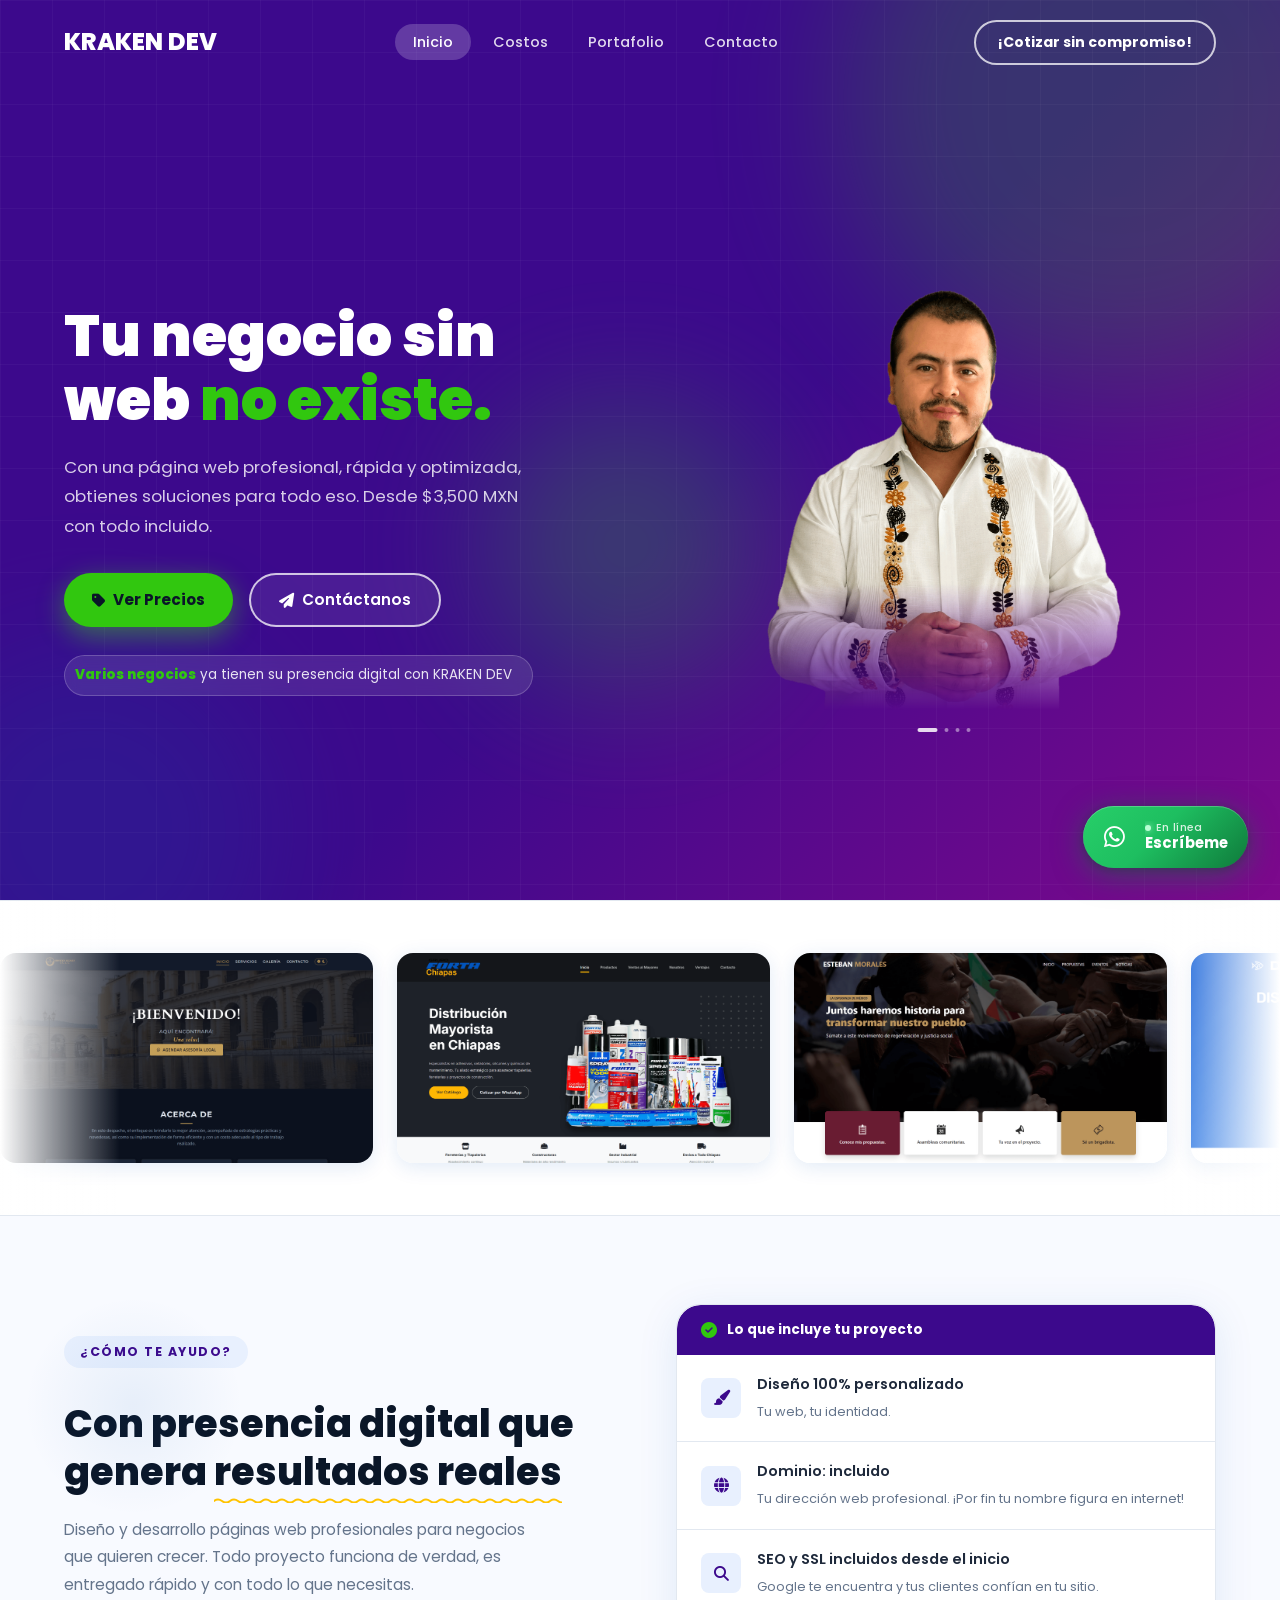
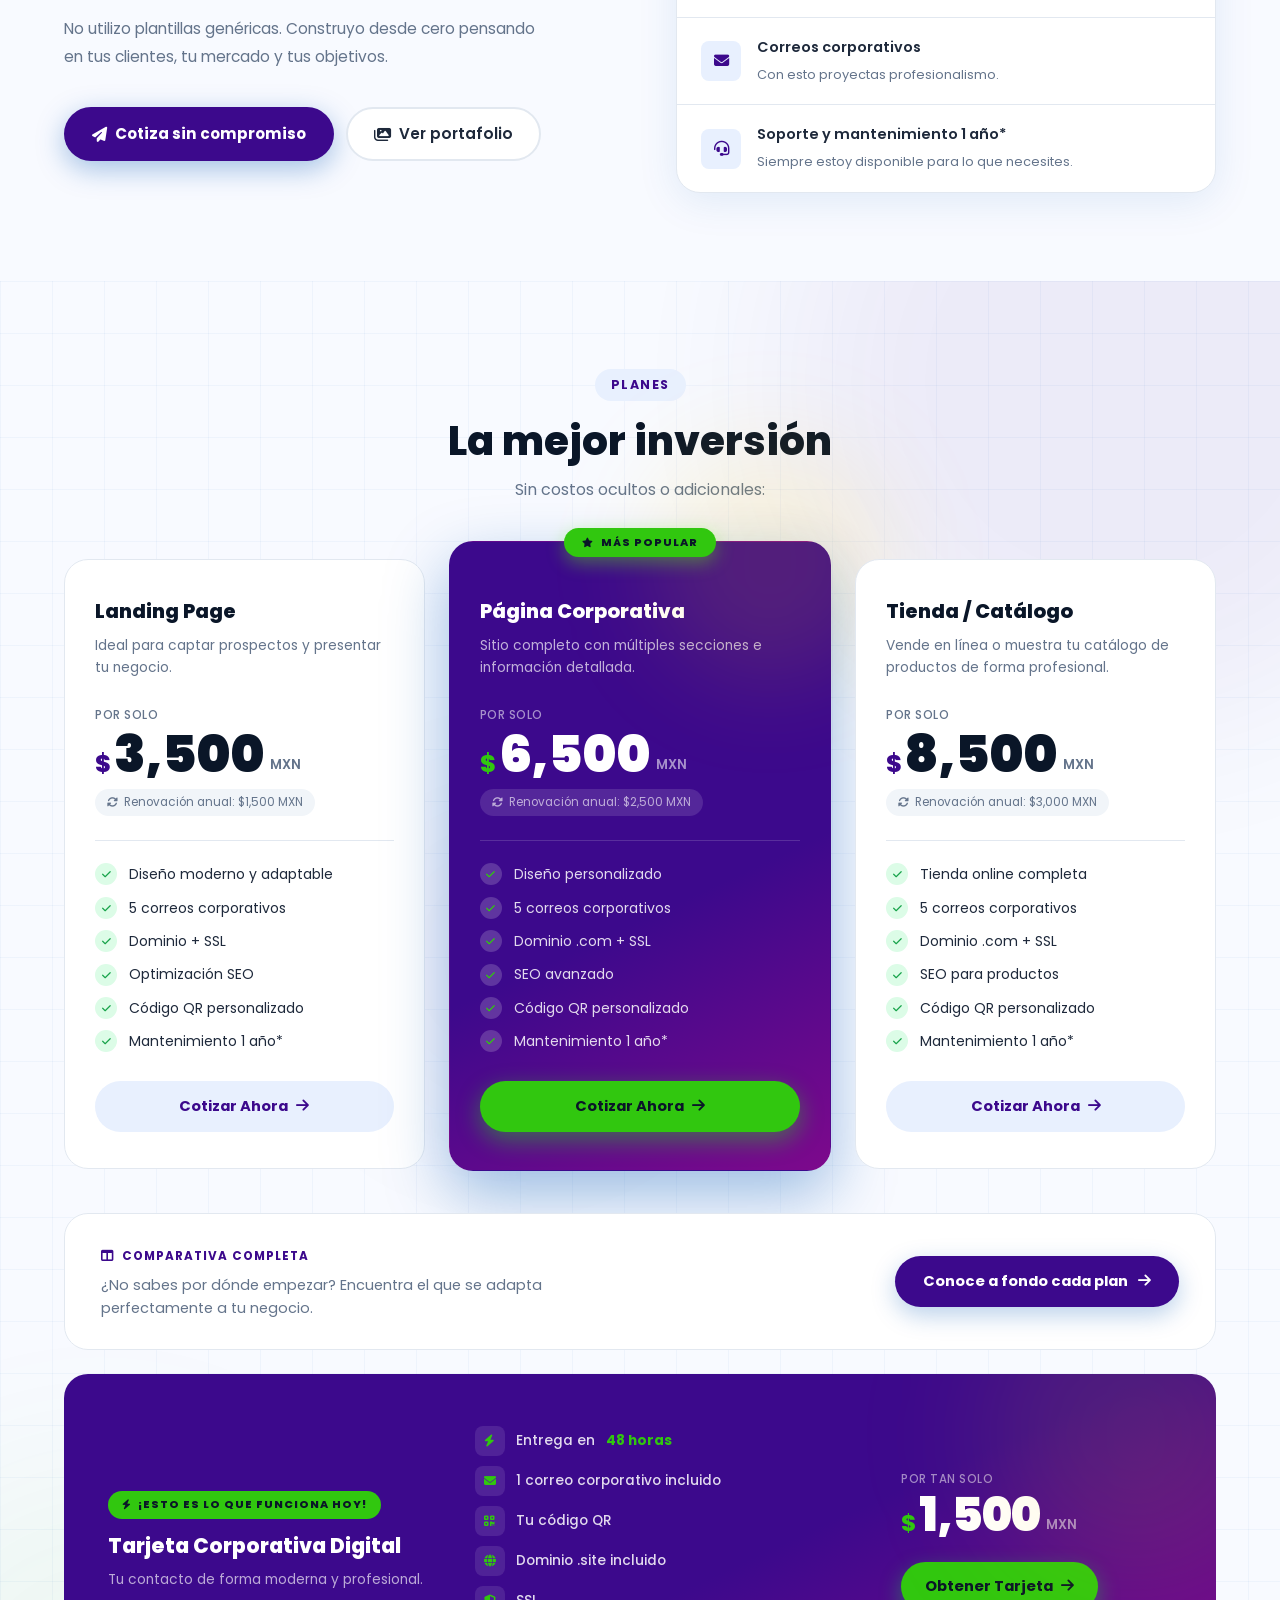
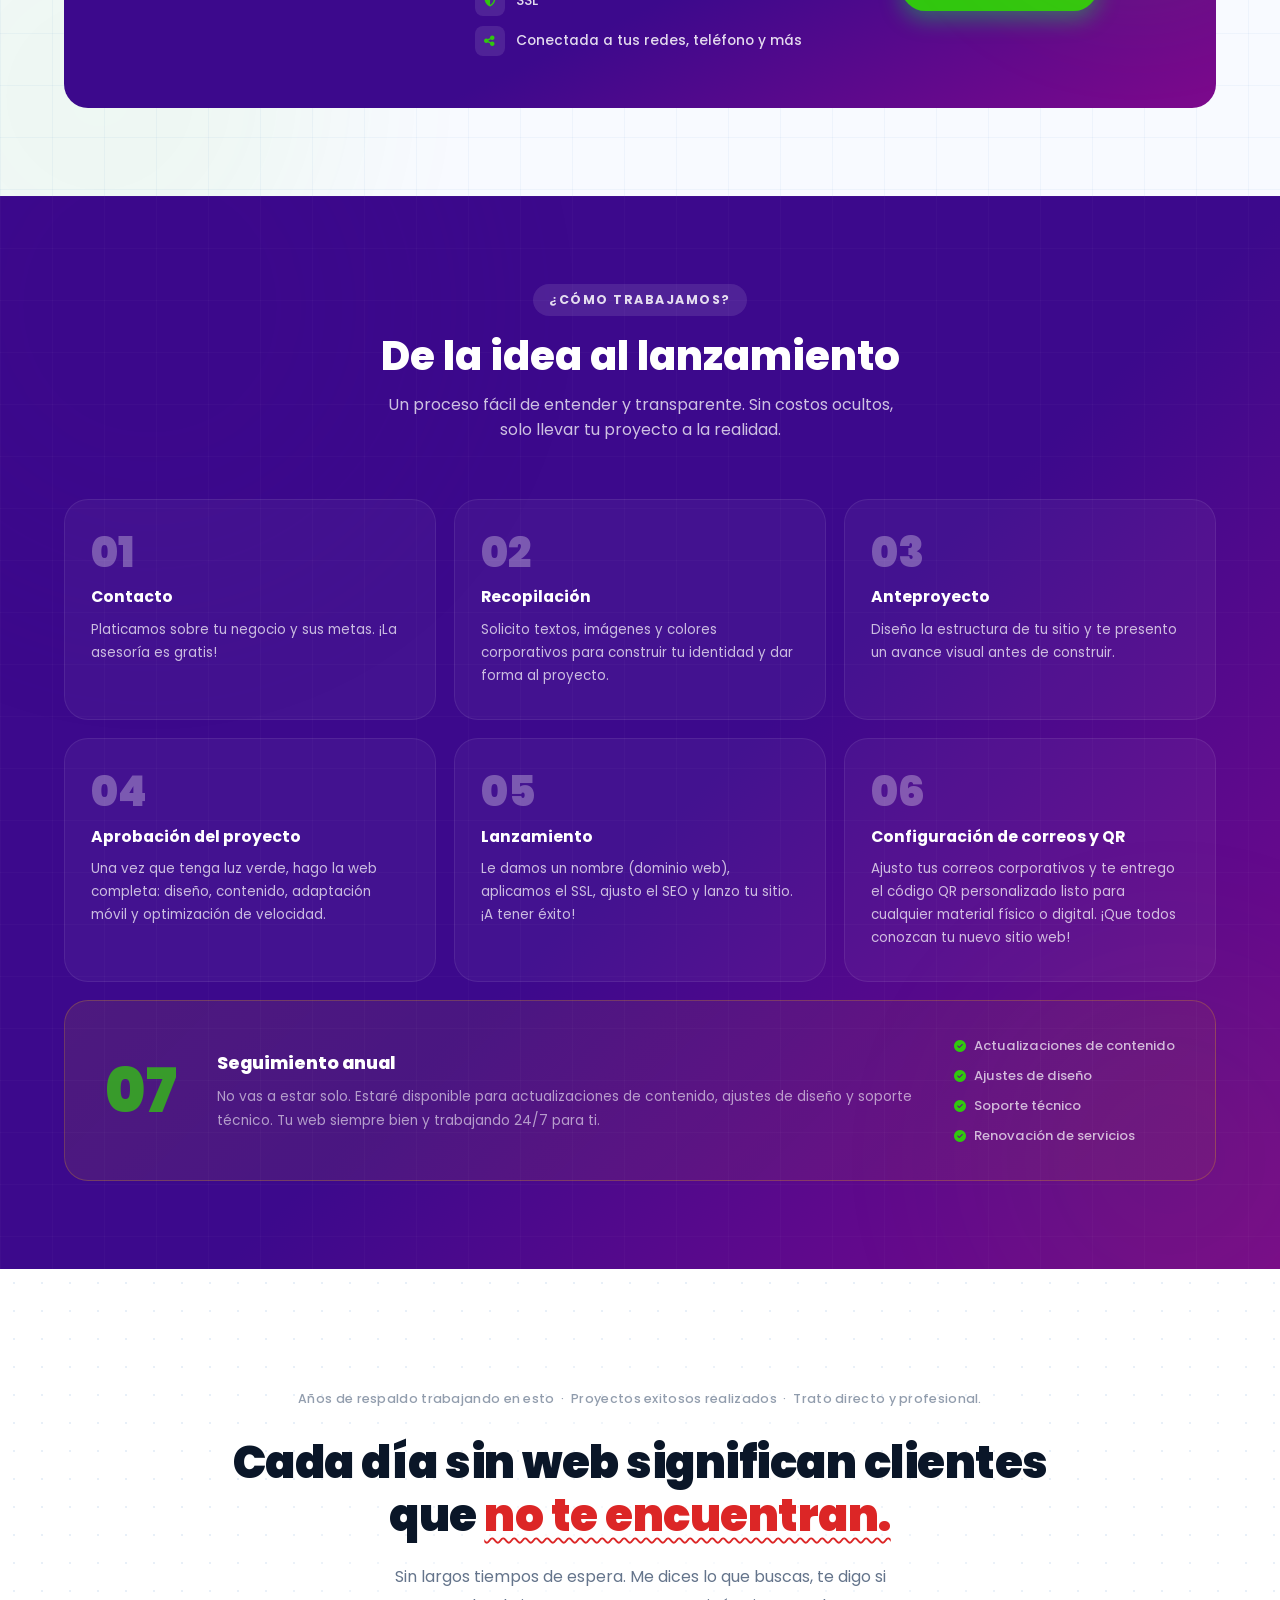
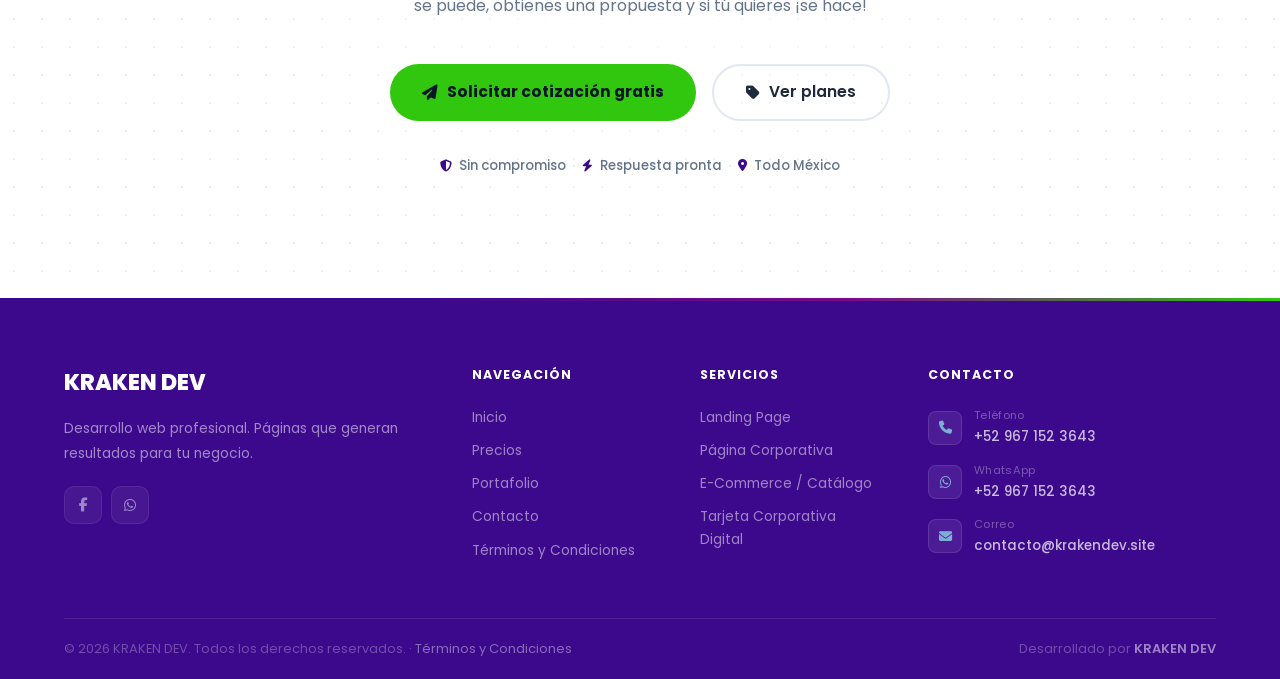
==== index.html @ d24ec914 "Fatal-Error2: tel" ====
﻿<!doctype html>
<html lang="es">
  <head>
    <meta charset="UTF-8" />
    <meta name="viewport" content="width=device-width, initial-scale=1.0" />

    <!-- SEO primario -->
    <title>Sitios WEB – Páginas profesionales | KRAKEN DEV</title>
    <meta
      name="description"
      content="¿Necesitas una página web para tu negocio? Desde $3,500 MXN obtienes tu Landing Page, sitio corporativo y tiendas en línea que atraen clientes. ¡Cotizar es gratis!"
    />
    <meta
      name="keywords"
      content="Agencia de desarrollo web en Chiapas México, páginas web para negocio, cuánto cuesta una página web, diseño web, landing page México, tienda en línea México, sitio web para comercios, diseñador web, desarrollador web, kraken dev"
    />
    <meta name="author" content="KRAKEN DEV" />
    <meta name="robots" content="index, follow" />
    <link rel="canonical" href="https://krakendev.site/" />

    <!-- Open Graph (Facebook, WhatsApp, LinkedIn) -->
    <meta property="og:type" content="website" />
    <meta property="og:url" content="https://krakendev.site/" />
    <meta
      property="og:title"
      content="Sitios WEB – Páginas profesionales | KRAKEN DEV"
    />
    <meta
      property="og:description"
      content="¿Necesitas una página web para tu negocio? Desde $3,500 MXN obtienes tu Landing Page, sitio corporativo y tiendas en línea que atraen clientes. ¡Cotizar es gratis!"
    />
    <!-- RUTA CORREGIDA Y COMPLETA -->
    <meta
      property="og:image"
      content="https://krakendev.site/assets/img/ogg2.jpg"
    />
    <meta property="og:image:width" content="1200" />
    <meta property="og:image:height" content="630" />
    <meta property="og:locale" content="es_MX" />
    <meta property="og:site_name" content="KRAKEN DEV" />

    <!-- Twitter / X Card -->
    <meta name="twitter:card" content="summary_large_image" />
    <meta name="twitter:url" content="https://krakendev.site/" />
    <meta
      name="twitter:title"
      content="Sitios WEB – Páginas profesionales | KRAKEN DEV"
    />
    <meta
      name="twitter:description"
      content="Página web para tu negocio desde $3,500 MXN. Landing pages, tarjetas digitales. ¡Cotiza gratis!"
    />
    <!-- RUTA CORREGIDA Y COMPLETA -->
    <meta
      name="twitter:image"
      content="https://krakendev.site/assets/img/ogg2.jpg"
    />

    <!-- Color de tema (barra del navegador en móvil) -->
    <meta name="theme-color" content="#3C098C" />

    <!-- Favicon -->
    <link rel="icon" type="image/x-icon" href="assets/img/favicon.png" />
    <link
      rel="icon"
      type="image/png"
      sizes="32x32"
      href="https://krakendev.site/assets/img/favicon-32x32.png"
    />
    <link
      rel="apple-touch-icon"
      href="https://krakendev.site/assets/img/favicon.png"
    />

    <!-- Organization schema para logo en Google -->
    <script type="application/ld+json">
      {
        "@context": "https://schema.org",
        "@type": "Organization",
        "name": "KRAKEN DEV",
        "url": "https://krakendev.site",
        "logo": "https://krakendev.site/assets/img/icon.png"
      }
    </script>

    <link rel="stylesheet" href="assets/css/styles.css" />
    <link rel="preconnect" href="https://fonts.googleapis.com" />
    <link rel="preconnect" href="https://fonts.gstatic.com" crossorigin />
    <link
      href="https://fonts.googleapis.com/css2?family=Poppins:wght@400;500;600;700;800;900&display=swap"
      rel="stylesheet"
    />
    <!-- FontAwesome corregido con CDN oficial seguro -->
    <link
      rel="stylesheet"
      href="https://cdnjs.cloudflare.com/ajax/libs/font-awesome/6.5.0/css/all.min.css"
    />
  </head>
  <body>
    <!-- NAVBAR -->
    <nav id="navbar">
      <div class="nav-container">
        <a class="nav-logo" href="index.html">
          <img
            src="assets/img/icon.png"
            alt="KRAKEN DEV"
            onerror="
              this.style.display = 'none';
              this.nextElementSibling.style.display = 'block';
            "
          />
          <span class="logo-fallback">KRAKEN DEV</span>
        </a>
        <ul class="nav-links" id="nav-links">
          <li class="mobile-menu-header">
            <span class="mobile-brand">KRAKEN DEVELOPER</span>
          </li>
          <li>
            <a class="nav-link active" href="index.html"
              ><i class="fas fa-house"></i><span>Inicio</span></a
            >
          </li>
          <li>
            <a class="nav-link" href="precios.html"
              ><i class="fas fa-tag"></i><span>Costos</span></a
            >
          </li>
          <li>
            <a class="nav-link" href="portafolio.html"
              ><i class="fas fa-images"></i><span>Portafolio</span></a
            >
          </li>
          <li>
            <a class="nav-link" href="contacto.html"
              ><i class="fas fa-envelope"></i><span>Contacto</span></a
            >
          </li>
          <li class="mobile-menu-cta">
            <a class="btn-cta-mobile" href="contacto.html"
              ><i class="fas fa-paper-plane"></i> ¡Cotizar!</a
            >
          </li>
          <li class="mobile-menu-footer">
            <div class="mobile-social">
              <a
                href="https://www.facebook.com/profile.php?id=61590165403911"
                target="_blank"
                rel="noopener"
                aria-label="Facebook"
                ><i class="fab fa-facebook-f"></i
              ></a>
              <a href="mailto:contacto@krakendev.site" aria-label="Correo"
                ><i class="fas fa-envelope"></i
              ></a>
              <a href="tel:+529671523643" aria-label="Teléfono"
                ><i class="fas fa-phone"></i
              ></a>
            </div>
            <span class="mobile-location"
              ><i class="fas fa-globe-americas"></i> México y EE. UU.</span
            >
          </li>
        </ul>
        <div class="nav-actions">
          <a class="btn-cta-nav" href="contacto.html"
            >¡Cotizar sin compromiso!</a
          >
        </div>
        <button class="hamburger" id="hamburger" aria-label="Menú">
          <span></span><span></span><span></span>
        </button>
      </div>
    </nav>
    <div class="nav-overlay" id="nav-overlay"></div>
    <!-- FIN NAVBAR -->

    <!-- PAGE: INICIO -->
    <div id="page-inicio" class="page active">
      <!-- HERO -->
      <section class="hero">
        <div class="hero-bg">
          <div class="blob blob-1"></div>
          <div class="blob blob-2"></div>
          <div class="blob blob-3"></div>
          <div class="grid-pattern"></div>
          <div class="hero-particles">
            <span class="p p1"></span><span class="p p2"></span>
            <span class="p p3"></span> <span class="p p4"></span>
            <span class="p p5"></span><span class="p p6"></span>
            <span class="p p7"></span><span class="p p8"></span>
            <span class="p p9"></span> <span class="p p10"></span>
            <span class="p p11"></span><span class="p p12"></span>
          </div>
        </div>
        <div class="hero-content">
          <div class="hero-text">
            <h1 class="hero-title">
              <span class="title-desktop">Tu negocio sin web </span>
              <span class="title-mobile"
                >Tu negocio sin<br />una página web<br /></span
              ><span id="hero-phrase"
                ><span id="hero-prefix"></span>
                <span class="accent" id="hero-word">no existe.</span></span
              >
            </h1>
            <p class="hero-sub">
              Con una página web profesional, rápida y optimizada, obtienes
              soluciones para todo eso. Desde $3,500 MXN con todo incluido.
            </p>
            <div class="hero-btns">
              <a class="btn-primary" href="precios.html"
                ><i class="fas fa-tag"></i> Ver Precios</a
              >
              <a class="btn-ghost" href="contacto.html"
                ><i class="fas fa-paper-plane"></i> Contáctanos</a
              >
            </div>

            <div class="hero-social-proof">
              <p class="proof-copy">
                <strong>Varios negocios</strong> ya tienen su presencia digital
                con KRAKEN DEV
              </p>
            </div>
          </div>
          <div class="hero-visual">
            <div class="hero-slider">
              <div class="hero-slide active">
                <img
                  src="assets/img/foto-perfil.png"
                  alt="KRAKEN DESARROLLADOR WEB"
                  loading="eager"
                  class="hero-img-profile"
                />
              </div>

              <!-- FOTO 2 -->
              <div class="hero-slide">
                <img
                  src="assets/img/2-iphone.png"
                  alt="Proyecto web"
                  loading="lazy"
                />
              </div>
              <div class="hero-slide">
                <img
                  src="assets/img/MAC-3.png"
                  alt="Proyecto web"
                  loading="lazy"
                />
              </div>
              <div class="hero-slide">
                <img
                  src="assets/img/s25-ultra.png"
                  alt="Proyecto web"
                  loading="lazy"
                />
              </div>
              <div class="hero-slide">
                <img
                  src="assets/img/mac-4.png"
                  alt="Proyecto web"
                  loading="lazy"
                />
              </div>
              <div class="hero-slider-dots">
                <span class="dot active"></span>
                <span class="dot"></span>
                <span class="dot"></span>
                <span class="dot"></span>
              </div>
            </div>
          </div>
        </div>
      </section>
      <!--FINAL DEL HERO -->

      <!-- SLIDER QUE ESTABA ARRIBA DESPUES DEL HERO -->
      <div class="img-marquee">
        <div class="img-marquee-track">
          <a
            href="https://pablo-webdev.github.io/legalesclc/index.html"
            class="im-item"
            target="_blank"
            rel="noopener"
            ><img src="assets/img/dfl.png" alt="Servicios Legales SCLC"
          /></a>
          <a
            href="https://pablo-webdev.github.io/Grupo-Forta-Chiapas/"
            class="im-item"
            target="_blank"
            rel="noopener"
            ><img src="assets/img/forta.png" alt="Grupo Forta Chiapas"
          /></a>
          <a
            href="https://pablo-webdev.github.io/political-master/"
            class="im-item"
            target="_blank"
            rel="noopener"
            ><img src="assets/img/political.png" alt="Portal Político"
          /></a>
          <a
            href="https://dasmayoreo.com/"
            class="im-item"
            target="_blank"
            rel="noopener"
            ><img
              src="assets/img/DAS-LG.png"
              alt="Distribuidora Acuática del Sur"
          /></a>
          <a
            href="https://pablo-webdev.github.io/portafolio-2026/"
            class="im-item"
            target="_blank"
            rel="noopener"
            ><img
              src="assets/img/egpd.png"
              alt="Portafolio de Servicios Digitales"
          /></a>
          <!-- REPETICIÓN DEL MARQUEE -->
          <a
            href="https://pablo-webdev.github.io/legalesclc/index.html"
            class="im-item"
            target="_blank"
            rel="noopener"
            ><img src="assets/img/dfl.png" alt="Servicios Legales SCLC"
          /></a>
          <a
            href="https://pablo-webdev.github.io/Grupo-Forta-Chiapas/"
            class="im-item"
            target="_blank"
            rel="noopener"
            ><img src="assets/img/forta.png" alt="Grupo Forta Chiapas"
          /></a>
          <a
            href="https://pablo-webdev.github.io/political-master/"
            class="im-item"
            target="_blank"
            rel="noopener"
            ><img src="assets/img/political.png" alt="Portal Político"
          /></a>
          <a
            href="https://dasmayoreo.com/"
            class="im-item"
            target="_blank"
            rel="noopener"
            ><img
              src="assets/img/DAS-LG.png"
              alt="Distribuidora Acuática del Sur"
          /></a>
          <a
            href="https://pablo-webdev.github.io/portafolio-2026/"
            class="im-item"
            target="_blank"
            rel="noopener"
            ><img
              src="assets/img/egpd.png"
              alt="Portafolio de Servicios Digitales"
          /></a>
        </div>
      </div>
      <!-- FIN DEL SLIDER QUE ESTABA ARRIBA DESPUES DEL HERO -->

      <!-- INTRO SERVICE -->
      <section class="intro-service section">
        <div class="container">
          <div class="is-layout">
            <!-- IZQUIERDA: texto -->
            <div class="is-left reveal">
              <span class="section-tag">¿Cómo te ayudo?</span>
              <h2 class="is-heading">
                Con presencia digital que genera
                <span class="is-highlight is-hl-desktop">resultados reales</span
                ><span class="is-highlight is-hl-mobile">resultados</span>
              </h2>
              <p class="is-body">
                Diseño y desarrollo páginas web profesionales para negocios que
                quieren crecer. Todo proyecto funciona de verdad, es entregado
                rápido y con todo lo que necesitas.
              </p>
              <p class="is-body">
                No utilizo plantillas genéricas. Construyo desde cero pensando
                en tus clientes, tu mercado y tus objetivos.
              </p>
              <div class="is-btns">
                <a class="btn-primary is-cta" href="contacto.html"
                  ><i class="fas fa-paper-plane"></i> Cotiza sin compromiso</a
                >
                <a class="btn-is-secondary" href="portafolio.html"
                  ><i class="fas fa-images"></i
                  ><span class="is-btn-label"> Ver portafolio</span></a
                >
              </div>
            </div>

            <!-- DERECHA: tabla de beneficios -->
            <div class="is-right reveal">
              <div class="is-benefits">
                <div class="is-benefits-header">
                  <i class="fas fa-circle-check"></i>
                  <span>Lo que incluye tu proyecto</span>
                </div>
                <div class="is-benefit">
                  <div class="is-benefit-icon">
                    <i class="fas fa-paintbrush"></i>
                  </div>
                  <div>
                    <strong>Diseño 100% personalizado</strong>
                    <span>Tu web, tu identidad.</span>
                  </div>
                </div>
                <div class="is-benefit">
                  <div class="is-benefit-icon">
                    <i class="fas fa-globe"></i>
                  </div>
                  <div>
                    <strong>Dominio: incluido</strong>
                    <span
                      >Tu dirección web profesional. ¡Por fin tu nombre figura
                      en internet!</span
                    >
                  </div>
                </div>
                <div class="is-benefit">
                  <div class="is-benefit-icon">
                    <i class="fas fa-magnifying-glass"></i>
                  </div>
                  <div>
                    <strong>SEO y SSL incluidos desde el inicio</strong>
                    <span
                      >Google te encuentra y tus clientes confían en tu
                      sitio.</span
                    >
                  </div>
                </div>
                <div class="is-benefit">
                  <div class="is-benefit-icon">
                    <i class="fas fa-envelope"></i>
                  </div>
                  <div>
                    <strong>Correos corporativos</strong>
                    <span>Con esto proyectas profesionalismo.</span>
                  </div>
                </div>
                <div class="is-benefit">
                  <div class="is-benefit-icon">
                    <i class="fas fa-headset"></i>
                  </div>
                  <div>
                    <strong>Soporte y mantenimiento 1 año*</strong>
                    <span>Siempre estoy disponible para lo que necesites.</span>
                  </div>
                </div>
              </div>
            </div>
          </div>
        </div>
      </section>

      <!-- SERVICES / PRICING -->
      <section class="services section">
        <div class="svc-bg">
          <div class="svc-blob svc-b1"></div>
          <div class="svc-blob svc-b2"></div>
          <div class="svc-blob svc-b3"></div>
          <div class="svc-grid-pat"></div>
        </div>
        <div class="container">
          <div class="section-header reveal">
            <span class="section-tag">Planes</span>
            <h2 class="section-title">La mejor inversión</h2>
            <p class="section-sub">Sin costos ocultos o adicionales:</p>
          </div>

          <div class="pricing-grid">
            <!-- PLAN 1: Landing Page -->
            <div class="pc reveal">
              <div class="pc-top">
                <h3 class="pc-title">Landing Page</h3>
                <p class="pc-sub">
                  Ideal para captar prospectos y presentar tu negocio.
                </p>
              </div>
              <div class="pc-price-block">
                <span class="pc-from">Por solo</span>
                <div class="pc-row">
                  <span class="pc-sym">$</span>
                  <span class="pc-num">3,500</span>
                  <span class="pc-code">MXN</span>
                </div>
                <span class="pc-renew"
                  ><i class="fas fa-rotate"></i> Renovación anual: $1,500
                  MXN</span
                >
              </div>
              <div class="pc-line"></div>
              <ul class="pc-list">
                <li>
                  <span class="pc-check"><i class="fas fa-check"></i></span
                  >Diseño moderno y adaptable
                </li>
                <li>
                  <span class="pc-check"><i class="fas fa-check"></i></span>5
                  correos corporativos
                </li>
                <li>
                  <span class="pc-check"><i class="fas fa-check"></i></span
                  >Dominio + SSL
                </li>
                <li>
                  <span class="pc-check"><i class="fas fa-check"></i></span
                  >Optimización SEO
                </li>
                <li>
                  <span class="pc-check"><i class="fas fa-check"></i></span
                  >Código QR personalizado
                </li>
                <li>
                  <span class="pc-check"><i class="fas fa-check"></i></span
                  >Mantenimiento 1 año*
                </li>
              </ul>
              <a class="pc-btn" href="contacto.html"
                >Cotizar Ahora <i class="fas fa-arrow-right"></i
              ></a>
            </div>

            <!-- PLAN 2: Corporativa — FEATURED -->
            <div class="pc pc-featured reveal">
              <div class="pc-glow"></div>
              <span class="pc-badge"
                ><i class="fas fa-star"></i> Más Popular</span
              >
              <div class="pc-top">
                <h3 class="pc-title">Página Corporativa</h3>
                <p class="pc-sub">
                  Sitio completo con múltiples secciones e información
                  detallada.
                </p>
              </div>
              <div class="pc-price-block">
                <span class="pc-from">Por solo</span>
                <div class="pc-row">
                  <span class="pc-sym">$</span>
                  <span class="pc-num">6,500</span>
                  <span class="pc-code">MXN</span>
                </div>
                <span class="pc-renew"
                  ><i class="fas fa-rotate"></i> Renovación anual: $2,500
                  MXN</span
                >
              </div>
              <div class="pc-line"></div>
              <ul class="pc-list">
                <li>
                  <span class="pc-check pc-check-feat"
                    ><i class="fas fa-check"></i></span
                  >Diseño personalizado
                </li>
                <li>
                  <span class="pc-check pc-check-feat"
                    ><i class="fas fa-check"></i></span
                  >5 correos corporativos
                </li>
                <li>
                  <span class="pc-check pc-check-feat"
                    ><i class="fas fa-check"></i></span
                  >Dominio .com + SSL
                </li>
                <li>
                  <span class="pc-check pc-check-feat"
                    ><i class="fas fa-check"></i></span
                  >SEO avanzado
                </li>
                <li>
                  <span class="pc-check pc-check-feat"
                    ><i class="fas fa-check"></i></span
                  >Código QR personalizado
                </li>
                <li>
                  <span class="pc-check pc-check-feat"
                    ><i class="fas fa-check"></i></span
                  >Mantenimiento 1 año*
                </li>
              </ul>
              <a class="pc-btn pc-btn-feat" href="contacto.html"
                >Cotizar Ahora <i class="fas fa-arrow-right"></i
              ></a>
            </div>

            <!-- PLAN 3: E-Commerce -->
            <div class="pc reveal">
              <div class="pc-top">
                <h3 class="pc-title">Tienda / Catálogo</h3>
                <p class="pc-sub">
                  Vende en línea o muestra tu catálogo de productos de forma
                  profesional.
                </p>
              </div>
              <div class="pc-price-block">
                <span class="pc-from">Por solo</span>
                <div class="pc-row">
                  <span class="pc-sym">$</span>
                  <span class="pc-num">8,500</span>
                  <span class="pc-code">MXN</span>
                </div>
                <span class="pc-renew"
                  ><i class="fas fa-rotate"></i> Renovación anual: $3,000
                  MXN</span
                >
              </div>
              <div class="pc-line"></div>
              <ul class="pc-list">
                <li>
                  <span class="pc-check"><i class="fas fa-check"></i></span
                  >Tienda online completa
                </li>
                <li>
                  <span class="pc-check"><i class="fas fa-check"></i></span>5
                  correos corporativos
                </li>
                <li>
                  <span class="pc-check"><i class="fas fa-check"></i></span
                  >Dominio .com + SSL
                </li>
                <li>
                  <span class="pc-check"><i class="fas fa-check"></i></span>SEO
                  para productos
                </li>
                <li>
                  <span class="pc-check"><i class="fas fa-check"></i></span
                  >Código QR personalizado
                </li>
                <li>
                  <span class="pc-check"><i class="fas fa-check"></i></span
                  >Mantenimiento 1 año*
                </li>
              </ul>
              <a class="pc-btn" href="contacto.html"
                >Cotizar Ahora <i class="fas fa-arrow-right"></i
              ></a>
            </div>
          </div>

          <!-- Compare CTA -->
          <div class="pricing-compare reveal">
            <div class="pco-left">
              <span class="pco-eyebrow"
                ><i class="fas fa-table-columns"></i> Comparativa completa</span
              >
              <p class="pco-text">
                ¿No sabes por dónde empezar? Encuentra el que se adapta
                perfectamente a tu negocio.
              </p>
            </div>
            <a href="precios.html" class="pco-btn">
              Conoce a fondo cada plan <i class="fas fa-arrow-right"></i>
            </a>
          </div>

          <!-- TARJETA CORPORATIVA -->
          <div class="tc-card reveal">
            <div class="tc-glow"></div>
            <div class="tc-left">
              <span class="tc-badge"
                ><i class="fas fa-bolt"></i> ¡Esto es lo que funciona hoy!</span
              >
              <h3 class="tc-title">Tarjeta Corporativa Digital</h3>
              <p class="tc-sub">Tu contacto de forma moderna y profesional.</p>
            </div>
            <div class="tc-center">
              <div class="tc-features">
                <span class="tc-feat"
                  ><i class="fas fa-bolt"></i> Entrega en
                  <strong>48 horas</strong></span
                >
                <span class="tc-feat"
                  ><i class="fas fa-envelope"></i> 1 correo corporativo
                  incluido</span
                >
                <span class="tc-feat"
                  ><i class="fas fa-qrcode"></i> Tu código QR</span
                >
                <span class="tc-feat"
                  ><i class="fas fa-globe"></i> Dominio .site incluido</span
                >
                <span class="tc-feat"
                  ><i class="fas fa-shield-halved"></i> SSL</span
                >
                <span class="tc-feat"
                  ><i class="fas fa-share-nodes"></i> Conectada a tus redes,
                  teléfono y más</span
                >
              </div>
            </div>
            <div class="tc-right">
              <div class="tc-price-block">
                <span class="tc-from">Por tan solo</span>
                <div class="tc-price-row">
                  <span class="tc-sym">$</span>
                  <span class="tc-num">1,500</span>
                  <span class="tc-code">MXN</span>
                </div>
              </div>
              <a class="tc-btn" href="contacto.html">
                Obtener Tarjeta <i class="fas fa-arrow-right"></i>
              </a>
            </div>
          </div>
        </div>
      </section>

      <!-- WORKFLOW -->
      <section class="workflow section">
        <div class="wf-bg">
          <div class="wf-blob wf-b1"></div>
          <div class="wf-blob wf-b2"></div>
          <div class="wf-grid-pat"></div>
        </div>
        <div class="container">
          <div class="section-header reveal">
            <span class="section-tag wf-tag">¿Cómo trabajamos?</span>
            <h2 class="section-title wf-h2">De la idea al lanzamiento</h2>
            <p class="section-sub wf-sub">
              Un proceso fácil de entender y transparente. Sin costos ocultos,
              solo llevar tu proyecto a la realidad.
            </p>
          </div>

          <div class="wf-grid">
            <div class="wf-step reveal">
              <span class="wf-num">01</span>
              <div class="wf-body">
                <h4>Contacto</h4>
                <p>
                  Platicamos sobre tu negocio y sus metas. ¡La asesoría es
                  gratis!
                </p>
              </div>
            </div>

            <div class="wf-step reveal">
              <span class="wf-num">02</span>
              <div class="wf-body">
                <h4>Recopilación</h4>
                <p>
                  Solicito textos, imágenes y colores corporativos para
                  construir tu identidad y dar forma al proyecto.
                </p>
              </div>
            </div>

            <div class="wf-step reveal">
              <span class="wf-num">03</span>
              <div class="wf-body">
                <h4>Anteproyecto</h4>
                <p>
                  Diseño la estructura de tu sitio y te presento un avance
                  visual antes de construir.
                </p>
              </div>
            </div>

            <div class="wf-step reveal">
              <span class="wf-num">04</span>
              <div class="wf-body">
                <h4>Aprobación del proyecto</h4>
                <p>
                  Una vez que tenga luz verde, hago la web completa: diseño,
                  contenido, adaptación móvil y optimización de velocidad.
                </p>
              </div>
            </div>

            <div class="wf-step reveal">
              <span class="wf-num">05</span>
              <div class="wf-body">
                <h4>Lanzamiento</h4>
                <p>
                  Le damos un nombre (dominio web), aplicamos el SSL, ajusto el
                  SEO y lanzo tu sitio. ¡A tener éxito!
                </p>
              </div>
            </div>

            <div class="wf-step reveal">
              <span class="wf-num">06</span>
              <div class="wf-body">
                <h4>Configuración de correos y QR</h4>
                <p>
                  Ajusto tus correos corporativos y te entrego el código QR
                  personalizado listo para cualquier material físico o digital.
                  ¡Que todos conozcan tu nuevo sitio web!
                </p>
              </div>
            </div>
          </div>

          <div class="wf-annual reveal">
            <div class="wf-a-number">07</div>
            <div class="wf-a-content">
              <h4>Seguimiento anual</h4>
              <p>
                No vas a estar solo. Estaré disponible para actualizaciones de
                contenido, ajustes de diseño y soporte técnico. Tu web siempre
                bien y trabajando 24/7 para ti.
              </p>
            </div>
            <div class="wf-a-pills">
              <span
                ><i class="fas fa-circle-check"></i> Actualizaciones de
                contenido</span
              >
              <span><i class="fas fa-circle-check"></i> Ajustes de diseño</span>
              <span><i class="fas fa-circle-check"></i> Soporte técnico</span>
              <span
                ><i class="fas fa-circle-check"></i> Renovación de
                servicios</span
              >
            </div>
          </div>
        </div>
      </section>

      <!-- CTA -->
      <section class="cta-section">
        <div class="cta-bg">
          <div class="cta-blob-1"></div>
          <div class="cta-blob-2"></div>
          <div class="cta-blob-3"></div>
          <div class="cta-dots-pat"></div>
          <div class="cta-center-glow"></div>
        </div>
        <div class="container">
          <div class="cta-content reveal">
            <p class="cta-stats-line">
              Años de respaldo trabajando en esto &nbsp;·&nbsp; Proyectos
              exitosos realizados &nbsp;·&nbsp; Trato directo y profesional.
            </p>

            <h2 class="cta-heading">
              Cada día sin web significan clientes que
              <span class="cta-negative">no te encuentran.</span>
            </h2>
            <p class="cta-sub">
              Sin largos tiempos de espera. Me dices lo que buscas, te digo si
              se puede, obtienes una propuesta y si tú quieres ¡se hace!
            </p>

            <div class="cta-btns">
              <a class="btn-cta-pulse" href="contacto.html"
                ><i class="fas fa-paper-plane"></i> Solicitar cotización
                gratis</a
              >
              <a class="btn-cta-ghost" href="precios.html"
                ><i class="fas fa-tag"></i> Ver planes</a
              >
            </div>

            <div class="cta-micro-trust">
              <span><i class="fas fa-shield-halved"></i> Sin compromiso</span>
              <span class="cmt-dot">·</span>
              <span><i class="fas fa-bolt"></i> Respuesta pronta</span>
              <span class="cmt-dot">·</span>
              <span><i class="fas fa-map-marker-alt"></i> Todo México</span>
            </div>
          </div>
        </div>
      </section>
    </div>
    <!-- /page-inicio -->

    <!-- FOOTER -->
    <footer>
      <div class="footer-top-bar"></div>
      <div class="container">
        <div class="footer-grid">
          <!-- Brand -->
          <div class="footer-brand">
            <img
              src="assets/img/icon.png"
              alt="KRAKEN DEV"
              class="footer-logo"
              onerror="
                this.style.display = 'none';
                this.nextElementSibling.style.display = 'block';
              "
            />
            <span class="footer-logo-text">KRAKEN DEV</span>
            <p>
              Desarrollo web profesional. Páginas que generan resultados para tu
              negocio.
            </p>
            <div class="social-links">
              <a
                href="https://www.facebook.com/profile.php?id=61590165403911"
                target="_blank"
                rel="noopener"
                aria-label="Facebook"
                ><i class="fab fa-facebook-f"></i
              ></a>
              <a
                href="https://wa.me/529671523643?text=Hola%2C%20me%20interesa%20cotizar%20una%20p%C3%A1gina%20web."
                aria-label="WhatsApp"
                target="_blank"
                rel="noopener"
                ><i class="fab fa-whatsapp"></i
              ></a>
            </div>
          </div>

          <!-- Navigation -->
          <div class="footer-col">
            <h4>Navegación</h4>
            <ul>
              <li><a href="index.html">Inicio</a></li>
              <li><a href="precios.html">Precios</a></li>
              <li><a href="portafolio.html">Portafolio</a></li>
              <li><a href="contacto.html">Contacto</a></li>
              <li><a href="terms.html">Términos y Condiciones</a></li>
            </ul>
          </div>

          <!-- Services -->
          <div class="footer-col">
            <h4>Servicios</h4>
            <ul>
              <li>
                <a href="portafolio.html?filtro=landing#filterSec"
                  >Landing Page</a
                >
              </li>
              <li>
                <a href="portafolio.html?filtro=corporativa#filterSec"
                  >Página Corporativa</a
                >
              </li>
              <li>
                <a href="portafolio.html?filtro=ecommerce#filterSec"
                  >E-Commerce / Catálogo</a
                >
              </li>
              <li>
                <a href="portafolio.html?filtro=tarjeta#filterSec"
                  >Tarjeta Corporativa Digital</a
                >
              </li>
            </ul>
          </div>

          <!-- Contact -->
          <div class="footer-col">
            <h4>Contacto</h4>
            <div class="footer-contact-items">
              <a href="tel:+529671523643" class="fci">
                <div class="fci-icon"><i class="fas fa-phone"></i></div>
                <div>
                  <span class="fci-label">Teléfono</span>
                  <span class="fci-val">+52 967 152 3643</span>
                </div>
              </a>
              <a
                href="https://wa.me/529671523643?text=Hola%2C%20me%20interesa%20cotizar%20una%20p%C3%A1gina%20web."
                class="fci"
                target="_blank"
                rel="noopener"
              >
                <div class="fci-icon fci-icon-wa">
                  <i class="fab fa-whatsapp"></i>
                </div>
                <div>
                  <span class="fci-label">WhatsApp</span>
                  <span class="fci-val">+52 967 152 3643</span>
                </div>
              </a>
              <a href="mailto:contacto@krakendev.site" class="fci">
                <div class="fci-icon"><i class="fas fa-envelope"></i></div>
                <div>
                  <span class="fci-label">Correo</span>
                  <span class="fci-val">contacto@krakendev.site</span>
                </div>
              </a>
            </div>
          </div>
        </div>

        <div class="footer-bottom">
          <p>
            © 2026 KRAKEN DEV. Todos los derechos reservados. ·
            <a href="terms.html" style="color: rgba(255, 255, 255, 0.4)"
              >Términos y Condiciones</a
            >
          </p>
          <p>Desarrollado por <strong>KRAKEN DEV</strong></p>
        </div>
      </div>
    </footer>

    <!-- FLOATING WHATSAPP -->
    <div class="wa-float" id="waFloat">
      <div class="wa-ring"></div>
      <div class="wa-ring wa-ring-2"></div>
      <a
        href="https://wa.me/529671523643?text=Hola%2C%20me%20interesa%20cotizar%20una%20p%C3%A1gina%20web."
        class="wa-btn"
        target="_blank"
        rel="noopener"
        aria-label="Contáctanos por WhatsApp"
      >
        <span class="wa-icon-wrap"><i class="fab fa-whatsapp"></i></span>
        <span class="wa-text-wrap">
          <span class="wa-status"><span class="wa-dot"></span>En línea</span>
          <span class="wa-action">Escríbeme</span>
        </span>
        <span class="wa-shine"></span>
      </a>
    </div>

    <script src="assets/js/main.js"></script>
  </body>
</html>
---- assets/css/styles.css ----
/* ===== VARIABLES ===== */
:root {
  --primary: #3C098C;
  --primary-light: #7D098C;
  --primary-dark: #3C098C;
  --primary-bg: #e8f0fe;
  --yellow: #31C70F;
  --yellow-light: #39EE11;
  --dark: #0a1628;
  --dark-2: #1e293b;
  --gray: #64748b;
  --light-gray: #f1f5f9;
  --border: #e2e8f0;
  --white: #ffffff;
  --bg: #f8faff;
  --shadow: 0 4px 20px rgba(0, 86, 179, 0.12);
  --shadow-lg: 0 20px 60px rgba(116, 0, 179, 0.18);
  --shadow-y: 0 8px 25px rgba(17, 255, 0, 0.3);
  --radius: 16px;
  --radius-lg: 24px;
  --radius-sm: 8px;
  --ease: all 0.3s cubic-bezier(0.4, 0, 0.2, 1);
}

/* ===== RESET ===== */
*, *::before, *::after { box-sizing: border-box; margin: 0; padding: 0; }
html { scroll-behavior: smooth; }
body { font-family: 'Poppins', sans-serif; background: var(--bg); color: var(--dark-2); overflow-x: hidden; line-height: 1.6; }
a { text-decoration: none; color: inherit; }
ul { list-style: none; }
img { max-width: 100%; }

.container { width: 100%; max-width: 1200px; margin: 0 auto; padding: 0 24px; }
.section { padding: 88px 0; }

/* ===== PAGES ===== */
.page { display: none; min-height: 100vh; }
.page.active { display: block; }

/* ===== NAVBAR ===== */
#navbar {
  position: fixed; top: 0; left: 0; right: 0; z-index: 1000;
  padding: 20px 0; transition: var(--ease);
}
#navbar.scrolled {
  background: rgba(255,255,255,0.96);
  backdrop-filter: blur(20px);
  -webkit-backdrop-filter: blur(20px);
  padding: 20px 0;
  box-shadow: 0 2px 20px rgba(0,86,179,0.1);
}
.nav-container {
  display: flex; align-items: center; justify-content: space-between;
  max-width: 1200px; margin: 0 auto; padding: 0 24px;
}
.nav-logo { display: flex; align-items: center; cursor: pointer; }
.nav-logo img { height: 44px; width: auto; object-fit: contain; }
.logo-fallback { font-size: 1.5rem; font-weight: 800; color: #fff; display: none; }
#navbar.scrolled .logo-fallback { color: var(--primary); }
#navbar.scrolled .nav-logo img {
  filter: brightness(0) saturate(100%) invert(22%) sepia(93%) saturate(737%) hue-rotate(197deg) brightness(92%) contrast(104%);
}

.nav-links { display: flex; align-items: center; gap: 4px; }
.nav-link {
  padding: 8px 18px; border-radius: 50px;
  font-size: 0.9rem; font-weight: 500; color: rgba(255,255,255,0.85);
  transition: var(--ease); cursor: pointer;
}
#navbar.scrolled .nav-link { color: var(--dark-2); }
.nav-link:hover, .nav-link.active {
  background: rgba(255,255,255,0.2); color: var(--white);
}
#navbar.scrolled .nav-link:hover,
#navbar.scrolled .nav-link.active {
  background: var(--primary-bg); color: var(--primary);
}

.btn-cta-nav {
  background: transparent;
  color: var(--white);
  border: 2px solid rgba(255,255,255,0.75);
  font-weight: 700; font-size: 0.88rem;
  padding: 9px 22px; border-radius: 50px;
  transition: var(--ease); white-space: nowrap;
}
.btn-cta-nav:hover {
  background: rgba(255,255,255,0.15);
  border-color: var(--white);
  transform: translateY(-2px);
}
#navbar.scrolled .btn-cta-nav {
  background: var(--yellow);
  color: var(--dark);
  border-color: var(--yellow);
}
#navbar.scrolled .btn-cta-nav:hover {
  background: var(--yellow-light);
  border-color: var(--yellow-light);
  transform: translateY(-1px);
}

/* ===== LANG BTN ===== */
.nav-actions {
  display: flex; align-items: center; gap: 14px;
}
.lang-btn {
  display: inline-flex; align-items: center; gap: 5px;
  font-size: 0.78rem; font-weight: 700; letter-spacing: 0.5px;
  padding: 7px 12px; border-radius: 7px;
  transition: var(--ease); white-space: nowrap;
}
.lang-btn i { font-size: 0.8rem; }

/* Glass */
.lang-btn {
  background: rgba(255,255,255,0.18); color: var(--white);
  border: 1.5px solid transparent;
  backdrop-filter: blur(8px); -webkit-backdrop-filter: blur(8px);
}
.lang-btn:hover { background: rgba(255,255,255,0.28); transform: translateY(-1px); }
#navbar.scrolled .lang-btn {
  background: var(--primary-bg); color: var(--primary);
  backdrop-filter: none;
}
#navbar.scrolled .lang-btn:hover { background: #d6e4ff; transform: translateY(-1px); }

.hamburger {
  display: none; flex-direction: column; gap: 5px;
  cursor: pointer; background: none; border: none; padding: 4px;
}
.hamburger span {
  display: block; width: 26px; height: 2.5px;
  background: var(--white); border-radius: 3px; transition: var(--ease);
}
#navbar.scrolled .hamburger span { background: var(--dark-2); }
.hamburger.open span { background: #111; }
.hamburger.open span:nth-child(1) { transform: translateY(7.5px) rotate(45deg); }
.hamburger.open span:nth-child(2) { opacity: 0; transform: scaleX(0); }
.hamburger.open span:nth-child(3) { transform: translateY(-7.5px) rotate(-45deg); }

.nav-overlay {
  display: none; position: fixed; inset: 0;
  background: rgba(0,0,0,0.5); z-index: 998;
}
.nav-overlay.active { display: block; }

.nav-link i { display: none; }
.mobile-menu-header, .mobile-menu-cta, .mobile-menu-footer { display: none; }

/* ===== BUTTONS ===== */
.btn-primary {
  display: inline-flex; align-items: center; gap: 8px;
  background: var(--primary); color: var(--white);
  font-weight: 700; font-size: 0.95rem;
  padding: 14px 28px; border-radius: 50px;
  transition: var(--ease);
  box-shadow: 0 8px 25px rgba(0,86,179,0.3);
}
.btn-primary:hover {
  background: var(--primary-light);
  transform: translateY(-3px);
  box-shadow: 0 15px 35px rgba(0,86,179,0.4);
}
.btn-ghost {
  display: inline-flex; align-items: center; gap: 8px;
  background: transparent; color: var(--white);
  font-weight: 600; font-size: 0.95rem;
  padding: 13px 28px; border-radius: 50px;
  border: 2px solid rgba(255,255,255,0.4);
  transition: var(--ease);
}
.btn-ghost:hover {
  background: rgba(255,255,255,0.15);
  border-color: rgba(255,255,255,0.8);
  transform: translateY(-3px);
}
.btn-yellow {
  display: inline-flex; align-items: center; gap: 8px;
  background: var(--yellow); color: var(--dark);
  font-weight: 700; font-size: 0.95rem;
  padding: 14px 28px; border-radius: 50px;
  transition: var(--ease); box-shadow: var(--shadow-y);
}
.btn-yellow:hover {
  background: var(--yellow-light);
  transform: translateY(-3px);
  box-shadow: 0 15px 35px rgba(4, 255, 0, 0.45);
}
.btn-ghost-white {
  display: inline-flex; align-items: center; gap: 8px;
  background: transparent; color: var(--white);
  font-weight: 600; font-size: 0.95rem;
  padding: 13px 28px; border-radius: 50px;
  border: 2px solid rgba(255,255,255,0.5);
  transition: var(--ease);
}
.btn-ghost-white:hover {
  background: rgba(255,255,255,0.15);
  border-color: var(--white);
  transform: translateY(-3px);
}

/* ===== SECTION HEADERS ===== */
.section-header { text-align: center; margin-bottom: 56px; }
.section-tag {
  display: inline-block;
  background: var(--primary-bg); color: var(--primary);
  font-size: 0.78rem; font-weight: 700;
  text-transform: uppercase; letter-spacing: 1.5px;
  padding: 6px 16px; border-radius: 50px; margin-bottom: 16px;
}
.section-tag.light { background: rgba(255,255,255,0.2); color: var(--white); }
.section-title {
  font-size: clamp(1.8rem, 4vw, 2.5rem);
  font-weight: 800; color: var(--dark); line-height: 1.2; margin-bottom: 12px;
}
.section-sub { font-size: 1rem; color: var(--gray); max-width: 520px; margin: 0 auto; }

/* ===== REVEAL ANIMATION ===== */
.reveal { opacity: 0; transform: translateY(32px); transition: opacity 0.65s ease, transform 0.65s ease; }
.reveal.visible { opacity: 1; transform: translateY(0); }
.services-grid .reveal:nth-child(2) { transition-delay: 0.12s; }
.services-grid .reveal:nth-child(3) { transition-delay: 0.24s; }
.includes-grid .reveal:nth-child(2) { transition-delay: 0.08s; }
.includes-grid .reveal:nth-child(3) { transition-delay: 0.16s; }
.includes-grid .reveal:nth-child(4) { transition-delay: 0.24s; }
.includes-grid .reveal:nth-child(5) { transition-delay: 0.32s; }
.includes-grid .reveal:nth-child(6) { transition-delay: 0.40s; }
.process-steps .reveal:nth-child(3) { transition-delay: 0.15s; }
.process-steps .reveal:nth-child(5) { transition-delay: 0.30s; }

/* ===== HERO ===== */
.hero {
  position: relative; min-height: 100vh;
  display: flex; align-items: center;
  background: linear-gradient(135deg, var(--primary-dark) 0%, var(--primary) 55%, var(--primary-light) 100%);
  overflow: hidden; padding-top: 100px;
}
.hero-bg { position: absolute; inset: 0; overflow: hidden; pointer-events: none; }

.blob {
  position: absolute; border-radius: 50%;
  filter: blur(70px); opacity: 0.22;
  animation: blobFloat 9s ease-in-out infinite;
}
.blob-1 { width: 560px; height: 560px; background: var(--yellow); top: -180px; right: -120px; animation-delay: 0s; }
.blob-2 { width: 380px; height: 380px; background: #0a47a0; bottom: -120px; left: -100px; animation-delay: -3s; }
.blob-3 { width: 280px; height: 280px; background: var(--yellow-light); top: 45%; left: 38%; animation-delay: -6s; }

@keyframes blobFloat {
  0%, 100% { transform: translate(0,0) scale(1); }
  33%       { transform: translate(20px,-28px) scale(1.05); }
  66%       { transform: translate(-15px,15px) scale(0.95); }
}

.grid-pattern {
  position: absolute; inset: 0;
  background-image:
    linear-gradient(rgba(255,255,255,0.03) 1px, transparent 1px),
    linear-gradient(90deg, rgba(255,255,255,0.03) 1px, transparent 1px);
  background-size: 52px 52px;
}

/* ===== OPCIÓN A — PARTÍCULAS FLOTANTES ===== */
.hero-particles { position: absolute; inset: 0; pointer-events: none; overflow: hidden; }

.p {
  position: absolute;
  border-radius: 50%;
  background: rgba(255,255,255,0.55);
  bottom: -6px;
  animation: particleRise linear infinite;
  will-change: transform, opacity;
}

.p1  { width: 3px; height: 3px; left:  6%; animation-duration: 13s; animation-delay:   0s; }
.p2  { width: 2px; height: 2px; left: 14%; animation-duration:  9s; animation-delay:  -3s; }
.p3  { width: 4px; height: 4px; left: 23%; animation-duration: 16s; animation-delay:  -7s; }
.p4  { width: 2px; height: 2px; left: 33%; animation-duration: 10s; animation-delay:  -1s; }
.p5  { width: 3px; height: 3px; left: 42%; animation-duration: 14s; animation-delay:  -5s; }
.p6  { width: 2px; height: 2px; left: 51%; animation-duration:  8s; animation-delay: -10s; }
.p7  { width: 4px; height: 4px; left: 60%; animation-duration: 12s; animation-delay:  -2s; }
.p8  { width: 2px; height: 2px; left: 69%; animation-duration: 15s; animation-delay:  -6s; }
.p9  { width: 3px; height: 3px; left: 77%; animation-duration: 10s; animation-delay:  -4s; }
.p10 { width: 2px; height: 2px; left: 85%; animation-duration: 13s; animation-delay:  -8s; }
.p11 { width: 3px; height: 3px; left: 19%; animation-duration: 17s; animation-delay: -11s; }
.p12 { width: 2px; height: 2px; left: 56%; animation-duration: 11s; animation-delay:  -9s; }

@keyframes particleRise {
  0%   { transform: translateY(0) translateX(0);    opacity: 0;   }
  6%   { opacity: 0.75; }
  88%  { opacity: 0.35; }
  100% { transform: translateY(-105vh) translateX(18px); opacity: 0; }
}


.hero-content {
  position: relative; z-index: 2;
  display: grid; grid-template-columns: 1fr 1fr;
  align-items: center; gap: 64px;
  max-width: 1200px; margin: 0 auto; padding: 64px 24px;
}

.hero-title {
  font-size: clamp(2.2rem, 5vw, 3.6rem);
  font-weight: 900; color: var(--white); line-height: 1.12; margin-bottom: 20px;
}
.hero-title .accent { color: var(--yellow); }
.title-mobile { display: none; }
#hero-phrase { display: inline-block; white-space: nowrap; }
@keyframes wordFadeOut {
  from { opacity: 1; transform: translateY(0) rotateX(0deg); }
  to   { opacity: 0; transform: translateY(-22px) rotateX(15deg); }
}
@keyframes wordFadeIn {
  from { opacity: 0; transform: translateY(22px) rotateX(-15deg); }
  to   { opacity: 1; transform: translateY(0) rotateX(0deg); }
}
#hero-phrase.word-out { animation: wordFadeOut 0.35s cubic-bezier(0.4,0,1,1) forwards; }
#hero-phrase.word-in  { animation: wordFadeIn  0.45s cubic-bezier(0,0,0.2,1) forwards; }
.hero-sub {
  font-size: 1.05rem; color: rgba(255,255,255,0.8);
  line-height: 1.75; margin-bottom: 32px; max-width: 480px;
}
.hero-btns { display: flex; gap: 16px; flex-wrap: wrap; margin-bottom: 28px; }

/* Botones del hero sobre fondo azul */
.hero-btns .btn-primary {
  background: var(--yellow); color: var(--dark);
  box-shadow: 0 8px 28px rgba(64, 255, 0, 0.4);
}
.hero-btns .btn-primary:hover {
  background: var(--yellow-light);
  box-shadow: 0 15px 35px rgba(89, 255, 0, 0.5);
}
.hero-btns .btn-ghost {
  border-color: rgba(255,255,255,0.75);
  background: rgba(255,255,255,0.08);
}
.hero-btns .btn-ghost:hover {
  background: rgba(255,255,255,0.18);
  border-color: var(--white);
}

/* Social proof pill */
.hero-social-proof {
  display: inline-flex; align-items: center; gap: 14px;
  background: rgba(255,255,255,0.1);
  border: 1px solid rgba(255,255,255,0.2);
  padding: 10px 20px 10px 10px; border-radius: 50px;
  backdrop-filter: blur(8px); -webkit-backdrop-filter: blur(8px);
}
.proof-faces { display: flex; }
.face {
  width: 34px; height: 34px; border-radius: 50%;
  border: 2.5px solid rgba(255,255,255,0.85);
  margin-left: -9px; flex-shrink: 0;
  object-fit: cover;
}
.face:first-child { margin-left: 0; }
.f4 { background: var(--primary-dark); font-size: 1rem; }
.proof-copy { font-size: 0.84rem; color: rgba(255,255,255,0.88); line-height: 1.4; }
.proof-copy strong { color: var(--yellow); font-weight: 800; }

/* HERO SLIDER */
.hero-visual {
  position: relative; display: flex;
  justify-content: center; align-items: stretch;
  align-self: stretch;
}
.hero-slider {
  position: relative; width: 100%; height: 100%;
  min-height: 420px;
}
.hero-slider { animation: heroSliderFloat 5s ease-in-out infinite; }
@keyframes heroSliderFloat {
  0%, 100% { transform: translateY(0); }
  50%       { transform: translateY(-10px); }
}
.hero-slide {
  position: absolute; inset: 0;
  opacity: 0;
  transform: translateY(18px) scale(0.97);
  transition: opacity 0.6s ease, transform 0.6s ease;
}
.hero-slide.active {
  opacity: 1;
  transform: translateY(0) scale(1);
}
.hero-slide.exiting {
  opacity: 0;
  transform: translateY(-18px) scale(0.97);
  transition: opacity 0.6s ease, transform 0.6s ease;
}
.hero-slide img { width: 100%; height: 100%; object-fit: contain; display: block; }
.hero-slider-dots {
  position: absolute; bottom: -22px; left: 50%; transform: translateX(-50%);
  display: flex; gap: 7px; z-index: 3;
}
.dot {
  height: 4px; width: 4px; border-radius: 2px;
  background: rgba(255,255,255,0.45); transition: all 0.4s ease;
}
.dot.active { width: 20px; background: rgba(255,255,255,0.85); }


/* ===== IMG MARQUEE ===== */
.img-marquee {
  position: relative;
  overflow: hidden;
  padding: 52px 0;
  background: var(--white);
  border-top: 1px solid var(--border);
  border-bottom: 1px solid var(--border);
}

.img-marquee::before,
.img-marquee::after {
  content: '';
  position: absolute;
  top: 0; bottom: 0; width: 120px;
  z-index: 2; pointer-events: none;
}
.img-marquee::before { left: 0;  background: linear-gradient(to right, var(--white), transparent); }
.img-marquee::after  { right: 0; background: linear-gradient(to left,  var(--white), transparent); }

.img-marquee-track {
  display: flex;
  width: max-content;
  animation: imgMarquee 32s linear infinite;
  will-change: transform;
}

.img-marquee:hover .img-marquee-track { animation-play-state: paused; }

.im-item {
  display: block;
  flex-shrink: 0;
  margin-right: 24px;
}

.im-item img {
  height: 210px;
  width: 373px;
  object-fit: cover;
  object-position: top;
  border-radius: var(--radius);
  box-shadow: var(--shadow);
  display: block;
  transition: transform 0.35s ease, box-shadow 0.35s ease;
}

.im-item:hover img {
  transform: translateY(-6px) scale(1.02);
  box-shadow: var(--shadow-lg);
}

@keyframes imgMarquee {
  from { transform: translateX(0); }
  to   { transform: translateX(-50%); }
}

@media (max-width: 600px) {
  .im-item img { height: 150px; width: 267px; }
  .img-marquee::before,
  .img-marquee::after { width: 48px; }
}

/* ===== INTRO SERVICE ===== */
.intro-service { background: var(--bg); }

.is-layout {
  display: grid;
  grid-template-columns: 1fr 1fr;
  gap: 72px;
  align-items: center;
}

/* — Columna izquierda — */
.is-left {
  display: flex; flex-direction: column; align-items: flex-start;
  position: relative;
}

.is-left::before {
  content: '';
  position: absolute;
  top: -40px; left: -40px;
  width: 220px; height: 220px;
  border-radius: 50%;
  background: radial-gradient(circle, rgba(0,86,179,0.07) 0%, transparent 70%);
  pointer-events: none;
}

.is-heading {
  font-size: clamp(1.75rem, 3.2vw, 2.4rem);
  font-weight: 800; color: var(--dark);
  line-height: 1.25; margin: 16px 0 20px;
}

.is-highlight {
  position: relative;
  display: inline;
}

.is-hl-mobile { display: none; }

.is-highlight::after {
  content: '';
  position: absolute;
  left: 0; bottom: -5px;
  width: 100%; height: 6px;
  background-image: url("data:image/svg+xml,%3Csvg xmlns='http://www.w3.org/2000/svg' width='16' height='6'%3E%3Cpath d='M0 4 Q4 1 8 4 Q12 7 16 4' stroke='%23FFC300' stroke-width='2' fill='none' stroke-linecap='round'/%3E%3C/svg%3E");
  background-repeat: repeat-x;
  background-size: 16px 6px;
  animation: waveAdvance 0.9s linear infinite;
}

@keyframes waveAdvance {
  from { background-position-x: 0; }
  to   { background-position-x: 16px; }
}

.is-body {
  font-size: 0.97rem; color: var(--gray);
  line-height: 1.8; margin-bottom: 16px;
  max-width: 480px;
}

.is-btns {
  display: flex; flex-wrap: wrap; gap: 12px;
  margin-top: 20px;
}

.is-cta {
  box-shadow: 0 8px 28px rgba(0,86,179,0.35);
}
.is-cta:hover {
  box-shadow: 0 14px 36px rgba(0,86,179,0.45);
}

.btn-is-secondary {
  display: inline-flex; align-items: center; gap: 8px;
  background: var(--white);
  border: 2px solid var(--border);
  color: var(--dark-2);
  font-weight: 600; font-size: 0.95rem;
  padding: 13px 26px; border-radius: 50px;
  transition: var(--ease);
}
.btn-is-secondary:hover {
  border-color: var(--primary);
  color: var(--primary);
  background: var(--primary-bg);
  transform: translateY(-2px);
}

/* — Columna derecha: tabla de beneficios — */
.is-benefits-header {
  display: flex; align-items: center; gap: 10px;
  padding: 14px 24px;
  background: var(--primary);
  border-radius: var(--radius-lg) var(--radius-lg) 0 0;
  font-size: 0.85rem; font-weight: 700; color: var(--white);
}

.is-benefits-header i { font-size: 1rem; color: var(--yellow); }

.is-benefits {
  background: var(--white);
  border: 1px solid var(--border);
  border-radius: var(--radius-lg);
  overflow: hidden;
  box-shadow: 0 8px 40px rgba(0,86,179,0.1);
}

.is-benefit {
  display: flex;
  align-items: center;
  gap: 16px;
  padding: 18px 24px;
  border-bottom: 1px solid var(--border);
  transition: background 0.25s ease;
}
.is-benefit:last-child { border-bottom: none; }
.is-benefit:hover { background: var(--primary-bg); }

.is-benefit-icon {
  width: 40px; height: 40px;
  border-radius: var(--radius-sm);
  background: var(--primary-bg);
  color: var(--primary);
  display: flex; align-items: center; justify-content: center;
  font-size: 0.95rem;
  flex-shrink: 0;
  transition: background 0.25s ease, color 0.25s ease;
}
.is-benefit:hover .is-benefit-icon {
  background: var(--primary);
  color: var(--white);
}

.is-benefit strong {
  display: block;
  font-size: 0.9rem; font-weight: 600; color: var(--dark-2);
  margin-bottom: 2px;
}
.is-benefit span {
  font-size: 0.8rem; color: var(--gray); line-height: 1.4;
}

@media (max-width: 900px) {
  .is-layout { grid-template-columns: 1fr; gap: 40px; }
  .is-heading { font-size: 1.75rem; }
  .is-body { max-width: 100%; }
}

/* ===== STATS BAR ===== */
.stats-bar {
  background: linear-gradient(135deg, #2480e0 0%, var(--primary) 45%, #002f6e 100%);
  padding: 44px 0;
}
.stats-grid { display: flex; align-items: center; justify-content: center; }
.stat-item { flex: 1; text-align: center; padding: 20px 16px; }
.stat-row { display: flex; align-items: baseline; justify-content: center; gap: 2px; }
.stat-number { font-size: 2.8rem; font-weight: 900; color: var(--white); line-height: 1; }
.stat-suffix { font-size: 1.4rem; font-weight: 900; color: var(--yellow); }
.stat-label { display: block; font-size: 0.84rem; font-weight: 500; color: rgba(255,255,255,0.65); margin-top: 6px; }
.stat-divider { width: 1px; height: 64px; background: rgba(255,255,255,0.18); flex-shrink: 0; }

/* ===== SERVICES / PRICING ===== */
.services { background: var(--bg); position: relative; overflow: hidden; }

/* — Decorative BG — */
.svc-bg { position: absolute; inset: 0; pointer-events: none; overflow: hidden; }

.svc-blob {
  position: absolute; border-radius: 50%; filter: blur(90px);
  will-change: transform;
}
.svc-b1 {
  width: 680px; height: 680px; background: var(--primary); opacity: 0.06;
  top: -240px; right: -180px;
  animation: blobFloat 11s ease-in-out infinite;
}
.svc-b2 {
  width: 480px; height: 480px; background: var(--yellow); opacity: 0.05;
  bottom: -140px; left: -140px;
  animation: blobFloat 14s ease-in-out infinite; animation-delay: -5s;
}
.svc-b3 {
  width: 320px; height: 320px; background: var(--primary-light); opacity: 0.04;
  top: 45%; left: 40%; transform: translate(-50%, -50%);
  animation: blobFloat 9s ease-in-out infinite; animation-delay: -2s;
}

.svc-grid-pat {
  position: absolute; inset: 0;
  background-image:
    linear-gradient(rgba(0,86,179,0.04) 1px, transparent 1px),
    linear-gradient(90deg, rgba(0,86,179,0.04) 1px, transparent 1px);
  background-size: 52px 52px;
}


/* — Pricing Grid — */
.pricing-grid {
  display: grid;
  grid-template-columns: 1fr 1.06fr 1fr;
  gap: 24px;
  align-items: start;
  position: relative; z-index: 1;
}

/* — Card Base — */
.pc {
  background: var(--white);
  border: 1.5px solid var(--border);
  border-radius: var(--radius-lg);
  padding: 36px 30px;
  display: flex; flex-direction: column;
  position: relative;
  transition: transform 0.35s cubic-bezier(0.4,0,0.2,1),
              box-shadow 0.35s cubic-bezier(0.4,0,0.2,1),
              border-color 0.35s ease;
}

/* overflow hidden solo en cards normales para que la línea respete el border-radius */
.pc:not(.pc-featured) { overflow: hidden; }

/* top accent line */
.pc::before {
  content: ''; position: absolute;
  top: 0; left: 0; right: 0; height: 3px;
  background: linear-gradient(90deg, var(--primary), var(--primary-light));
  opacity: 0; transition: opacity 0.3s ease;
}

.pc:not(.pc-featured):hover {
  transform: translateY(-8px);
  box-shadow: var(--shadow-lg);
  border-color: #b8d0f5;
}
.pc:not(.pc-featured):hover::before { opacity: 1; }

/* — Featured Card — */
.pc-featured {
  background: linear-gradient(155deg, var(--primary-dark) 0%, var(--primary) 58%, var(--primary-light) 100%);
  border-color: transparent;
  padding: 54px 30px 38px;
  box-shadow: 0 24px 64px rgba(0,86,179,0.38);
  margin-top: -18px;
  margin-bottom: -8px;
}
.pc-featured::before { display: none; }
.pc-featured:hover {
  transform: translateY(-12px);
  box-shadow: 0 32px 72px rgba(0,86,179,0.52);
}

/* inner glow orb */
.pc-glow {
  position: absolute; top: -100px; right: -60px;
  width: 240px; height: 240px; border-radius: 50%;
  background: rgba(255,195,0,0.12); filter: blur(50px);
  pointer-events: none;
}

/* Popular badge */
.pc-badge {
  position: absolute; top: -14px; left: 50%; transform: translateX(-50%);
  background: var(--yellow); color: var(--dark);
  font-size: 0.69rem; font-weight: 800;
  text-transform: uppercase; letter-spacing: 1px;
  padding: 6px 18px; border-radius: 50px; white-space: nowrap;
  box-shadow: 0 6px 18px rgba(98, 255, 0, 0.38);
}
.pc-badge i { margin-right: 4px; font-size: 0.6rem; }

/* — Card Top — */
.pc-top { margin-bottom: 26px; }

.pc-icon-wrap {
  width: 56px; height: 56px;
  background: var(--primary-bg);
  border-radius: 15px;
  display: flex; align-items: center; justify-content: center;
  font-size: 1.35rem; color: var(--primary);
  margin-bottom: 20px; transition: var(--ease);
}
.pc:not(.pc-featured):hover .pc-icon-wrap {
  background: var(--primary); color: var(--white);
  transform: rotate(-6deg) scale(1.08);
}

.pc-icon-feat {
  background: rgba(255,255,255,0.14) !important;
  color: var(--white) !important;
  border: 1px solid rgba(255,255,255,0.25);
}

.pc-title { font-size: 1.22rem; font-weight: 800; color: var(--dark); margin-bottom: 8px; }
.pc-featured .pc-title { color: var(--white); }

.pc-sub { font-size: 0.86rem; color: var(--gray); line-height: 1.65; }
.pc-featured .pc-sub { color: rgba(255,255,255,0.68); }

/* — Price Block — */
.pc-price-block { margin-bottom: 24px; }

.pc-from {
  display: block;
  font-size: 0.74rem; color: var(--gray); font-weight: 500;
  text-transform: uppercase; letter-spacing: 0.5px; margin-bottom: 4px;
}
.pc-featured .pc-from { color: rgba(255,255,255,0.55); }

.pc-row { display: flex; align-items: baseline; gap: 3px; margin-bottom: 8px; }

.pc-sym { font-size: 1.5rem; font-weight: 800; color: var(--primary); line-height: 1; }
.pc-featured .pc-sym { color: var(--yellow); }

.pc-num { font-size: 3.2rem; font-weight: 900; color: var(--dark); line-height: 1; letter-spacing: -1px; }
.pc-featured .pc-num { color: var(--white); }

.pc-code { font-size: 0.83rem; font-weight: 600; color: var(--gray); align-self: flex-end; margin-bottom: 5px; margin-left: 3px; }
.pc-featured .pc-code { color: rgba(255,255,255,0.55); }

.pc-renew {
  display: inline-flex; align-items: center; gap: 6px;
  font-size: 0.74rem; color: var(--gray);
  background: var(--light-gray); padding: 4px 12px; border-radius: 50px;
}
.pc-renew i { font-size: 0.68rem; }
.pc-featured .pc-renew { background: rgba(255,255,255,0.12); color: rgba(255,255,255,0.62); }

/* — Divider — */
.pc-line { height: 1px; background: var(--border); margin: 0 0 22px; }
.pc-featured .pc-line { background: rgba(255,255,255,0.15); }

/* — Feature List — */
.pc-list {
  list-style: none; flex: 1;
  display: flex; flex-direction: column; gap: 11px; margin-bottom: 28px;
}
.pc-list li {
  display: flex; align-items: center; gap: 12px;
  font-size: 0.875rem; color: var(--dark-2);
}
.pc-featured .pc-list li { color: rgba(255,255,255,0.85); }

.pc-check {
  width: 22px; height: 22px; flex-shrink: 0;
  background: #dcfce7; color: #16a34a;
  border-radius: 50%;
  display: flex; align-items: center; justify-content: center;
  font-size: 0.63rem;
}
.pc-check-feat { background: rgba(255,255,255,0.18) !important; color: var(--yellow) !important; }

/* — CTA Button — */
.pc-btn {
  display: flex; align-items: center; justify-content: center; gap: 8px;
  background: var(--primary-bg); color: var(--primary);
  font-weight: 700; font-size: 0.92rem;
  padding: 14px 24px; border-radius: 50px;
  transition: var(--ease); margin-top: auto;
}
.pc-btn:hover {
  background: var(--primary); color: var(--white);
  transform: translateY(-2px); box-shadow: 0 10px 28px rgba(0,86,179,0.3);
}
.pc-btn i { transition: transform 0.25s ease; }
.pc-btn:hover i { transform: translateX(4px); }

.pc-btn-feat {
  background: var(--yellow); color: var(--dark);
  box-shadow: 0 8px 24px rgba(21, 255, 0, 0.4);
}
.pc-btn-feat:hover {
  background: var(--yellow-light); color: var(--dark);
  transform: translateY(-3px); box-shadow: 0 14px 32px rgba(176, 209, 161, 0.52);
}

/* — Compare CTA — */
.pricing-compare {
  margin-top: 44px;
  display: flex; align-items: center; justify-content: space-between; gap: 32px;
  background: var(--white);
  border: 1.5px solid var(--border);
  border-radius: var(--radius-lg);
  padding: 28px 36px;
  position: relative; z-index: 1;
  transition: var(--ease);
}
.pricing-compare:hover {
  border-color: #b8d0f5;
  box-shadow: 0 8px 32px rgba(0,86,179,0.08);
}

.pco-left { flex: 1; }

.pco-eyebrow {
  display: inline-flex; align-items: center; gap: 7px;
  font-size: 0.74rem; font-weight: 700;
  text-transform: uppercase; letter-spacing: 1px;
  color: var(--primary); margin-bottom: 8px;
}
.pco-eyebrow i { font-size: 0.8rem; }

.pco-text {
  font-size: 0.91rem; color: var(--gray); line-height: 1.6;
  max-width: 480px; margin: 0;
}

.pco-btn {
  display: inline-flex; align-items: center; gap: 10px;
  background: var(--primary); color: var(--white);
  font-weight: 700; font-size: 0.92rem;
  padding: 14px 28px; border-radius: 50px;
  white-space: nowrap; flex-shrink: 0;
  transition: var(--ease);
  box-shadow: 0 8px 24px rgba(0,86,179,0.28);
}
.pco-btn i { transition: transform 0.25s ease; }
.pco-btn:hover {
  background: var(--primary-light);
  transform: translateY(-2px);
  box-shadow: 0 14px 32px rgba(0,86,179,0.38);
}
.pco-btn:hover i { transform: translateX(5px); }

/* — Reveal delays — */
.pricing-grid .pc:nth-child(2) { transition-delay: 0.12s; }
.pricing-grid .pc:nth-child(3) { transition-delay: 0.24s; }
.wf-grid .wf-step:nth-child(2) { transition-delay: 0.08s; }
.wf-grid .wf-step:nth-child(3) { transition-delay: 0.16s; }
.wf-grid .wf-step:nth-child(4) { transition-delay: 0.24s; }
.wf-grid .wf-step:nth-child(5) { transition-delay: 0.32s; }
.wf-grid .wf-step:nth-child(6) { transition-delay: 0.40s; }

/* ===== TARJETA CORPORATIVA CARD ===== */
.tc-card {
  margin-top: 24px;
  display: grid;
  grid-template-columns: 1.1fr 1.3fr 0.9fr;
  gap: 36px;
  align-items: center;
  background: linear-gradient(155deg, var(--primary-dark) 0%, var(--primary) 58%, var(--primary-light) 100%);
  border-radius: var(--radius-lg);
  padding: 52px 44px;
  position: relative;
  overflow: hidden;
  z-index: 1;
  transition: transform 0.35s cubic-bezier(0.4,0,0.2,1),
              box-shadow 0.35s cubic-bezier(0.4,0,0.2,1);
}
.tc-card:hover {
  transform: translateY(-5px);
  box-shadow: 0 28px 64px rgba(0,86,179,0.44);
}

.tc-glow {
  position: absolute; top: -90px; right: -70px;
  width: 300px; height: 300px; border-radius: 50%;
  background: rgba(255,195,0,0.11); filter: blur(65px);
  pointer-events: none;
}

/* — Left — */
.tc-badge {
  display: inline-flex; align-items: center; gap: 6px;
  background: var(--yellow); color: var(--dark);
  font-size: 0.68rem; font-weight: 800;
  text-transform: uppercase; letter-spacing: 1px;
  padding: 5px 14px; border-radius: 50px; margin-bottom: 14px;
}
.tc-badge i { font-size: 0.62rem; }

.tc-title {
  font-size: 1.28rem; font-weight: 800;
  color: var(--white); margin-bottom: 10px; line-height: 1.25;
}

.tc-sub {
  font-size: 0.86rem; color: rgba(255,255,255,0.65); line-height: 1.68;
}

/* — Center — */
.tc-features { display: flex; flex-direction: column; gap: 10px; }

.tc-feat {
  display: flex; align-items: center; gap: 11px;
  font-size: 0.86rem; color: rgba(255,255,255,0.85); font-weight: 500;
}
.tc-feat strong { color: var(--yellow); font-weight: 700; }
.tc-feat i {
  width: 30px; height: 30px; flex-shrink: 0;
  background: rgba(255,255,255,0.1);
  border-radius: 8px;
  display: flex; align-items: center; justify-content: center;
  color: var(--yellow); font-size: 0.75rem;
}

/* — Right — */
.tc-right { display: flex; flex-direction: column; align-items: flex-start; gap: 16px; }

.tc-price-block { display: flex; flex-direction: column; }

.tc-from {
  font-size: 0.72rem; color: rgba(255,255,255,0.52); font-weight: 500;
  text-transform: uppercase; letter-spacing: 0.5px; margin-bottom: 4px;
}

.tc-price-row { display: flex; align-items: baseline; gap: 3px; margin-bottom: 7px; }

.tc-sym { font-size: 1.4rem; font-weight: 800; color: var(--yellow); line-height: 1; }

.tc-num { font-size: 2.9rem; font-weight: 900; color: var(--white); line-height: 1; letter-spacing: -1px; }

.tc-code { font-size: 0.82rem; font-weight: 600; color: rgba(255,255,255,0.52); align-self: flex-end; margin-bottom: 4px; margin-left: 3px; }

.tc-socials {
  display: flex; flex-wrap: wrap; gap: 8px; margin-top: 16px;
}
.tc-social-pill {
  width: 34px; height: 34px;
  background: rgba(255,255,255,0.1);
  border: 1px solid rgba(255,255,255,0.15);
  border-radius: 9px;
  display: flex; align-items: center; justify-content: center;
  color: rgba(255,255,255,0.7); font-size: 0.8rem;
  transition: var(--ease); cursor: default;
}
.tc-social-pill:hover {
  background: rgba(255,255,255,0.2);
  border-color: rgba(255,255,255,0.3);
  color: var(--yellow);
  transform: translateY(-2px);
}

.tc-btn {
  display: inline-flex; align-items: center; gap: 8px;
  background: var(--yellow); color: var(--dark);
  font-weight: 700; font-size: 0.92rem;
  padding: 13px 24px; border-radius: 50px;
  transition: var(--ease);
  box-shadow: 0 8px 22px rgba(0, 255, 55, 0.38);
  white-space: nowrap;
}
.tc-btn i { transition: transform 0.25s ease; }
.tc-btn:hover {
  background: var(--yellow-light);
  transform: translateY(-2px);
  box-shadow: 0 14px 30px rgba(13, 255, 0, 0.559);
}
.tc-btn:hover i { transform: translateX(4px); }

/* ===== TARJETA CORPORATIVA ===== */
.tarjeta-section { background: var(--white); }
.tarjeta-wrapper {
  display: grid; grid-template-columns: 1fr 1fr;
  gap: 60px; align-items: center;
  background: linear-gradient(135deg, #f4f8ff, #eef2ff);
  border-radius: var(--radius-lg); padding: 60px;
  border: 1px solid var(--primary-bg); overflow: hidden; position: relative;
}
.tarjeta-wrapper::after {
  content: ''; position: absolute;
  top: -80px; right: -80px; width: 240px; height: 240px;
  background: var(--yellow); opacity: 0.06; border-radius: 50%;
  pointer-events: none;
}
.tarjeta-content h2 { font-size: 1.9rem; font-weight: 800; color: var(--dark); margin: 8px 0 12px; line-height: 1.2; }
.tarjeta-content > p { color: var(--gray); line-height: 1.75; margin-bottom: 24px; }
.tarjeta-features { margin-bottom: 28px; }
.tarjeta-features li {
  display: flex; align-items: center; gap: 12px;
  font-size: 0.9rem; font-weight: 500; color: var(--dark-2); padding: 8px 0;
}
.tarjeta-features li i { color: var(--primary); width: 20px; text-align: center; }
.tarjeta-price-row { display: flex; align-items: center; gap: 28px; flex-wrap: wrap; }
.tarjeta-price { display: flex; flex-direction: column; }
.t-price { font-size: 2rem; font-weight: 900; color: var(--primary); }
.t-price small { font-size: 0.9rem; font-weight: 600; color: var(--gray); }
.t-anticipo { font-size: 0.78rem; color: var(--gray); margin-top: 2px; }

/* CARD 3D */
.tarjeta-visual { display: flex; justify-content: center; perspective: 1000px; }
.card-3d { width: 300px; animation: cardFloat 6s ease-in-out infinite; }
@keyframes cardFloat {
  0%, 100% { transform: rotateY(-6deg) rotateX(4deg) translateY(0); }
  50%       { transform: rotateY(6deg) rotateX(-4deg) translateY(-12px); }
}
.card-front {
  background: linear-gradient(135deg, var(--primary-dark), var(--primary) 55%, var(--primary-light));
  border-radius: 18px; padding: 28px; color: white;
  box-shadow: 0 24px 60px rgba(0,86,179,0.45);
  position: relative; overflow: hidden;
}
.card-front::before {
  content: ''; position: absolute;
  top: -70px; right: -70px; width: 200px; height: 200px;
  border-radius: 50%; background: rgba(255,195,0,0.12); pointer-events: none;
}
.card-logo-area { margin-bottom: 20px; }
.card-logo-circle {
  width: 46px; height: 46px;
  background: rgba(255,195,0,0.18); border: 2px solid rgba(255,195,0,0.45);
  border-radius: 12px; display: flex; align-items: center; justify-content: center;
  font-size: 1.1rem; color: var(--yellow);
}
.card-name { font-size: 1.2rem; font-weight: 800; margin-bottom: 2px; }
.card-role { font-size: 0.8rem; color: rgba(255,255,255,0.6); margin-bottom: 20px; }
.card-contact { display: flex; flex-direction: column; gap: 7px; margin-bottom: 20px; position: relative; z-index: 1; }
.card-contact span { font-size: 0.75rem; color: rgba(255,255,255,0.8); display: flex; align-items: center; gap: 8px; }
.card-contact i { color: var(--yellow); width: 14px; flex-shrink: 0; }
.card-qr {
  position: absolute; bottom: 22px; right: 22px;
  font-size: 2.4rem; color: rgba(255,255,255,0.3);
}

/* ===== INCLUDES ===== */
.includes { background: var(--bg); }
.includes-grid { display: grid; grid-template-columns: repeat(3, 1fr); gap: 28px; }
.include-item {
  background: var(--white); border-radius: var(--radius);
  padding: 32px 24px; text-align: center;
  border: 1px solid var(--border); transition: var(--ease);
}
.include-item:hover { transform: translateY(-6px); box-shadow: var(--shadow); border-color: #c7d8f7; }
.include-icon {
  width: 68px; height: 68px;
  background: linear-gradient(135deg, var(--primary-bg), #dbeafe);
  border-radius: var(--radius); display: flex; align-items: center;
  justify-content: center; font-size: 1.6rem; color: var(--primary);
  margin: 0 auto 20px; transition: var(--ease);
}
.include-item:hover .include-icon { background: var(--primary); color: white; transform: scale(1.1) rotate(-6deg); }
.include-item h4 { font-size: 1rem; font-weight: 800; color: var(--dark); margin-bottom: 8px; }
.include-item p { font-size: 0.86rem; color: var(--gray); line-height: 1.65; }

/* ===== WORKFLOW ===== */
.workflow {
  background: linear-gradient(135deg, var(--primary-dark) 0%, var(--primary) 55%, var(--primary-light) 100%);
  position: relative; overflow: hidden;
}

/* — BG — */
.wf-bg { position: absolute; inset: 0; pointer-events: none; overflow: hidden; }
.wf-blob { position: absolute; border-radius: 50%; filter: blur(90px); will-change: transform; }
.wf-b1 {
  width: 580px; height: 580px; background: var(--primary); opacity: 0.09;
  top: -180px; left: -140px;
  animation: blobFloat 12s ease-in-out infinite;
}
.wf-b2 {
  width: 420px; height: 420px; background: var(--yellow); opacity: 0.05;
  bottom: -100px; right: -100px;
  animation: blobFloat 15s ease-in-out infinite; animation-delay: -6s;
}
.wf-grid-pat {
  position: absolute; inset: 0;
  background-image:
    linear-gradient(rgba(255,255,255,0.025) 1px, transparent 1px),
    linear-gradient(90deg, rgba(255,255,255,0.025) 1px, transparent 1px);
  background-size: 52px 52px;
}

/* — Header overrides — */
.wf-tag  { background: rgba(255,255,255,0.1); color: rgba(255,255,255,0.85); }
.wf-h2   { color: var(--white); }
.wf-sub  { color: rgba(255,255,255,0.75); }

/* — Grid — */
.wf-grid {
  display: grid;
  grid-template-columns: repeat(3, 1fr);
  gap: 18px;
  position: relative; z-index: 1;
  margin-bottom: 18px;
}

/* — Step card — */
.wf-step {
  background: rgba(255,255,255,0.04);
  border: 1px solid rgba(255,255,255,0.08);
  border-radius: var(--radius-lg);
  padding: 32px 26px;
  transition: var(--ease);
  position: relative; overflow: hidden;
}
.wf-step::before {
  content: ''; position: absolute;
  top: 0; left: 0; right: 0; height: 2px;
  background: linear-gradient(90deg, var(--primary), var(--primary-light));
  opacity: 0; transition: opacity 0.3s ease;
}
.wf-step:hover {
  background: rgba(255,255,255,0.07);
  border-color: rgba(255,255,255,0.14);
  transform: translateY(-5px);
  box-shadow: 0 16px 40px rgba(0,0,0,0.25);
}
.wf-step:hover::before { opacity: 1; }

.wf-num {
  display: block;
  font-size: 2.6rem; font-weight: 900;
  color: rgba(255,255,255,0.30);
  line-height: 1; margin-bottom: 14px;
  transition: color 0.3s ease;
}
.wf-step:hover .wf-num { color: rgba(0, 255, 60, 0.9); }

.wf-body h4 {
  font-size: 0.98rem; font-weight: 700;
  color: var(--white); margin-bottom: 10px; line-height: 1.3;
}
.wf-body p {
  font-size: 0.84rem; color: rgba(255,255,255,0.72); line-height: 1.72;
}

/* — Annual card — */
.wf-annual {
  display: flex; align-items: center; gap: 36px;
  background: linear-gradient(135deg, rgba(255,195,0,0.09), rgba(255,195,0,0.04));
  border: 1px solid rgba(255,195,0,0.22);
  border-radius: var(--radius-lg);
  padding: 34px 40px;
  position: relative; z-index: 1;
  transition: var(--ease);
}
.wf-annual:hover {
  background: linear-gradient(135deg, rgba(255,195,0,0.13), rgba(255,195,0,0.07));
  border-color: rgba(255,195,0,0.35);
  transform: translateY(-3px);
  box-shadow: 0 16px 40px rgba(0,0,0,0.3);
}

.wf-a-number {
  font-size: 3.8rem; font-weight: 900;
  color: var(--yellow); opacity: 0.75;
  line-height: 1; flex-shrink: 0; min-width: 76px;
}

.wf-a-content { flex: 1; }
.wf-a-content h4 {
  font-size: 1.1rem; font-weight: 800;
  color: var(--white); margin-bottom: 8px;
}
.wf-a-content p {
  font-size: 0.86rem; color: rgba(255,255,255,0.58); line-height: 1.72; margin: 0;
}

.wf-a-pills { display: flex; flex-direction: column; gap: 9px; flex-shrink: 0; }
.wf-a-pills span {
  display: flex; align-items: center; gap: 8px;
  font-size: 0.82rem; color: rgba(255,255,255,0.7); font-weight: 500; white-space: nowrap;
}
.wf-a-pills span i { color: var(--yellow); font-size: 0.75rem; }

/* ===== CTA ===== */
.cta-section {
  background: var(--white);
  padding: 120px 0; text-align: center; position: relative; overflow: hidden;
}

/* — BG layers — */
.cta-bg { position: absolute; inset: 0; pointer-events: none; overflow: hidden; }

.cta-blob-1 { display: none; }
.cta-blob-2 { display: none; }
.cta-blob-3 { display: none; }

/* dot grid */
.cta-dots-pat {
  position: absolute; inset: 0;
  background-image: radial-gradient(rgba(0,86,179,0.09) 1.5px, transparent 1.5px);
  background-size: 28px 28px;
}

/* center radial glow */
.cta-center-glow {
  position: absolute; top: 50%; left: 50%; transform: translate(-50%,-50%);
  width: 900px; height: 600px; border-radius: 50%;
  background: radial-gradient(ellipse, rgba(255,255,255,0.85) 0%, transparent 65%);
  pointer-events: none;
}

.cta-content { position: relative; z-index: 1; }

/* — Stats row — */
.cta-stats {
  display: inline-flex; align-items: center;
  background: var(--white);
  border: 1.5px solid var(--border);
  border-radius: var(--radius-lg);
  padding: 14px 8px; margin-bottom: 44px;
  box-shadow: 0 4px 28px rgba(0,86,179,0.1);
}
.cta-stat { text-align: center; padding: 0 28px; }
.cs-num {
  display: block;
  font-size: 1.85rem; font-weight: 900;
  color: var(--primary); line-height: 1; margin-bottom: 4px;
}
.cs-plus { font-size: 1rem; font-weight: 800; }
.cs-label { font-size: 0.76rem; color: var(--gray); font-weight: 500; }
.cta-stat-sep { width: 1px; height: 44px; background: var(--border); flex-shrink: 0; }

/* — Heading — */
.cta-heading {
  font-size: clamp(1.9rem, 3.8vw, 2.8rem);
  font-weight: 900; color: var(--dark);
  line-height: 1.18; margin: 0 auto 20px;
  max-width: 820px; letter-spacing: -0.5px;
}

/* — Negative phrase — */
.cta-negative {
  color: #dc2626;
  text-decoration: underline wavy #dc2626;
  text-underline-offset: 6px;
  text-decoration-thickness: 2px;
}

/* — Stats line — */
.cta-stats-line {
  font-size: 0.78rem; color: var(--gray);
  font-weight: 500; letter-spacing: 0.3px;
  margin-bottom: 28px; opacity: 0.7;
}

.cta-sub {
  font-size: 1rem; color: var(--gray);
  max-width: 500px; margin: 0 auto 44px; line-height: 1.78;
}

/* — Buttons — */
.cta-btns { display: flex; gap: 16px; justify-content: center; flex-wrap: wrap; margin-bottom: 32px; }

.btn-cta-pulse {
  display: inline-flex; align-items: center; gap: 9px;
  background: var(--yellow); color: var(--dark);
  font-weight: 700; font-size: 0.97rem;
  padding: 15px 32px; border-radius: 50px;
  transition: var(--ease);
  animation: ctaGlow 2.8s ease-in-out infinite;
}
.btn-cta-pulse:hover {
  background: var(--yellow-light);
  transform: translateY(-3px);
}

@keyframes ctaGlow {
  0%, 100% { box-shadow: 0 8px 24px rgba(140, 255, 0, 0.38); }
  50%       { box-shadow: 0 8px 44px rgba(0, 255, 64, 0.68), 0 0 0 8px rgba(255,195,0,0.1); }
}

.btn-cta-ghost {
  display: inline-flex; align-items: center; gap: 9px;
  background: transparent; color: var(--dark-2);
  font-weight: 600; font-size: 0.97rem;
  padding: 14px 32px; border-radius: 50px;
  border: 2px solid var(--border);
  transition: var(--ease);
}
.btn-cta-ghost:hover {
  background: var(--primary-bg);
  border-color: #b8d0f5; color: var(--primary);
  transform: translateY(-3px);
}

/* — Micro trust — */
.cta-micro-trust {
  display: flex; align-items: center; justify-content: center;
  flex-wrap: wrap; gap: 10px 6px;
  font-size: 0.83rem; color: var(--gray); font-weight: 500;
}
.cta-micro-trust i { color: var(--primary); margin-right: 4px; font-size: 0.76rem; }
.cmt-dot { color: var(--border); font-size: 1rem; }

/* ===== COMING SOON ===== */
.coming-soon {
  display: flex; align-items: center; justify-content: center;
  min-height: calc(100vh - 80px); padding-top: 80px;
}
.coming-content { text-align: center; padding: 40px; }
.coming-icon { font-size: 4rem; color: var(--primary-bg); margin-bottom: 24px; display: block; }
.coming-content h2 { font-size: 2rem; font-weight: 800; color: var(--dark); margin-bottom: 12px; }
.coming-content p { color: var(--gray); margin-bottom: 32px; font-size: 1rem; }

/* ===== FOOTER ===== */
footer { background: var(--primary-dark); color: rgba(255,255,255,1); padding: 0 0 0; }

.footer-top-bar {
  height: 3px;
  background: linear-gradient(90deg, var(--primary-dark), var(--primary), var(--primary-light), var(--yellow));
}

footer .container { padding-top: 64px; }

.footer-grid {
  display: grid; grid-template-columns: 2fr 1fr 1fr 1.6fr;
  gap: 48px; padding-bottom: 56px;
  border-bottom: 1px solid rgba(255,255,255,0.1);
}

/* — Brand — */
.footer-brand { padding-right: 20px; }
.footer-logo { height: 40px; margin-bottom: 18px; filter: brightness(0) invert(1); display: block; }
.footer-logo-text { display: none; font-size: 1.4rem; font-weight: 800; color: white; margin-bottom: 16px; }
.footer-brand > p { font-size: 0.86rem; line-height: 1.78; margin-bottom: 20px; color: rgba(255,255,255,0.52); }

.footer-wa-btn {
  display: inline-flex; align-items: center; gap: 8px;
  background: rgba(37,211,102,0.1);
  border: 1px solid rgba(37,211,102,0.22);
  color: #25d366; font-size: 0.84rem; font-weight: 600;
  padding: 9px 18px; border-radius: 50px;
  margin-bottom: 22px; transition: var(--ease);
}
.footer-wa-btn i { font-size: 1rem; }
.footer-wa-btn:hover {
  background: rgba(37,211,102,0.18);
  border-color: rgba(37,211,102,0.45);
  transform: translateY(-2px);
}

.social-links { display: flex; gap: 9px; }
.social-links a {
  width: 38px; height: 38px;
  background: rgba(255,255,255,0.06);
  border: 1px solid rgba(255,255,255,0.08);
  border-radius: 10px; display: flex; align-items: center; justify-content: center;
  color: rgba(255,255,255,0.48); transition: var(--ease); font-size: 0.88rem;
}
.social-links a:hover { background: var(--primary); color: white; border-color: var(--primary); transform: translateY(-3px); }

/* — Columns — */
.footer-col h4 {
  color: var(--white); font-size: 0.78rem; font-weight: 700;
  text-transform: uppercase; letter-spacing: 1px; margin-bottom: 22px;
}
.footer-col ul { display: flex; flex-direction: column; gap: 11px; }
.footer-col ul li { font-size: 0.86rem; color: rgba(255,255,255,0.5); }
.footer-col ul a { color: rgba(255,255,255,0.5); transition: var(--ease); }
.footer-col ul a:hover { color: var(--yellow); padding-left: 5px; }

/* — Contact items — */
.footer-contact-items { display: flex; flex-direction: column; gap: 14px; }

.fci {
  display: flex; align-items: center; gap: 12px;
  color: rgba(255,255,255,0.6); transition: var(--ease);
}
a.fci:hover { color: var(--white); transform: translateX(4px); }

.fci-icon {
  width: 34px; height: 34px; flex-shrink: 0;
  background: rgba(255,255,255,0.08);
  border: 1px solid rgba(255,255,255,0.11);
  border-radius: 8px;
  display: flex; align-items: center; justify-content: center;
  font-size: 0.82rem; color: #7bafd4;
  transition: var(--ease);
}
a.fci:hover .fci-icon { background: var(--primary); border-color: var(--primary); color: #fff; }

.fci-label { display: block; font-size: 0.7rem; color: rgba(255,255,255,0.32); margin-bottom: 1px; letter-spacing: 0.3px; }
.fci-val   { display: block; font-size: 0.84rem; font-weight: 500; color: rgba(255,255,255,0.72); }

/* — Bottom bar — */
.footer-bottom {
  display: flex; justify-content: space-between; align-items: center;
  padding: 20px 0; font-size: 0.81rem; color: rgba(255,255,255,0.28);
}
.footer-bottom strong { color: rgba(255,255,255,0.5); font-weight: 600; }

/* ===== FLOATING WHATSAPP ===== */
.wa-float {
  position: fixed;
  bottom: 32px; right: 32px;
  z-index: 9999;
  opacity: 0;
  transform: translateY(16px);
  animation: waEnter .55s .9s cubic-bezier(.34,1.56,.64,1) forwards;
}
@keyframes waEnter {
  to { opacity: 1; transform: translateY(0); }
}

/* pulse rings */
.wa-ring {
  position: absolute; inset: 0;
  border-radius: 40px;
  background: rgba(37,211,102,0.16);
  animation: waRing 2.6s ease-out infinite;
  pointer-events: none;
  transition: border-radius .4s ease;
}
.wa-ring-2 { animation-delay: 1.3s; }
@keyframes waRing {
  0%   { transform: scale(1);    opacity: .65; }
  100% { transform: scale(1.55); opacity: 0;   }
}

/* pill button */
.wa-float .wa-btn {
  position: relative; z-index: 1;
  display: inline-flex; align-items: center; gap: 10px;
  padding: 10px 20px 10px 10px;
  background: linear-gradient(135deg, #27cf69 0%, #1ebe60 45%, #0f7a3b 100%);
  border-radius: 40px;
  text-decoration: none; color: #fff;
  box-shadow:
    0 6px 30px rgba(15,122,59,0.52),
    0 2px 8px rgba(0,0,0,0.22),
    inset 0 1px 0 rgba(255,255,255,0.22);
  transition:
    transform .28s cubic-bezier(.34,1.56,.64,1),
    box-shadow .28s ease,
    padding .38s cubic-bezier(.4,0,.2,1),
    border-radius .38s cubic-bezier(.4,0,.2,1),
    gap .38s cubic-bezier(.4,0,.2,1);
  overflow: hidden;
}
.wa-float .wa-btn:hover {
  transform: translateY(-3px) scale(1.03);
  box-shadow:
    0 14px 44px rgba(15,122,59,0.64),
    0 4px 14px rgba(0,0,0,0.22),
    inset 0 1px 0 rgba(255,255,255,0.28);
}
.wa-float .wa-btn:active { transform: scale(0.97); }

/* icon */
.wa-icon-wrap {
  width: 42px; height: 42px; flex-shrink: 0;
  display: flex; align-items: center; justify-content: center;
  font-size: 1.5rem;
  transition: transform .3s cubic-bezier(.34,1.56,.64,1);
}
.wa-float .wa-btn:hover .wa-icon-wrap { transform: rotate(-10deg) scale(1.12); }

/* text */
.wa-text-wrap {
  display: flex; flex-direction: column;
  line-height: 1.25; overflow: hidden;
  max-width: 130px; max-height: 60px; opacity: 1;
  transition: max-width .38s cubic-bezier(.4,0,.2,1), max-height .38s cubic-bezier(.4,0,.2,1), opacity .3s ease;
}
.wa-status {
  display: flex; align-items: center; gap: 5px;
  font-size: 0.67rem; font-weight: 500;
  color: rgba(255,255,255,0.82); letter-spacing: 0.3px;
}
.wa-dot {
  width: 6px; height: 6px; border-radius: 50%;
  background: #b8ffd4;
  box-shadow: 0 0 7px rgba(184,255,212,0.9);
  animation: waBlink 1.8s ease-in-out infinite;
}
@keyframes waBlink {
  0%, 100% { opacity: 1; }
  50%       { opacity: 0.3; }
}
.wa-action {
  font-size: 0.93rem; font-weight: 700;
  color: #fff; white-space: nowrap;
}

/* shimmer sweep */
.wa-shine {
  position: absolute; top: 0; left: -80%;
  width: 55%; height: 100%;
  background: linear-gradient(105deg, transparent 20%, rgba(255,255,255,0.18) 50%, transparent 80%);
  transform: skewX(-18deg);
  animation: waShine 5s 2s ease-in-out infinite;
  pointer-events: none;
}
@keyframes waShine {
  0%  { left: -80%; opacity: 0; }
  8%  { opacity: 1; }
  38% { left: 140%; opacity: 0; }
  100%{ left: 140%; opacity: 0; }
}

/* collapsed state (JS toggles on scroll) */
.wa-float.wa-collapsed .wa-btn {
  padding: 10px;
  border-radius: 50%;
  gap: 0;
}
.wa-float.wa-collapsed .wa-text-wrap {
  max-width: 0; max-height: 0; opacity: 0;
}
.wa-float.wa-collapsed .wa-ring {
  border-radius: 50%;
}

/* hover on collapsed → re-expand to pill */
.wa-float.wa-collapsed .wa-btn:hover {
  padding: 10px 20px 10px 10px;
  border-radius: 40px;
  gap: 10px;
  transform: translateY(-3px) scale(1.03);
  box-shadow:
    0 14px 44px rgba(15,122,59,0.64),
    0 4px 14px rgba(0,0,0,0.22),
    inset 0 1px 0 rgba(255,255,255,0.28);
}
.wa-float.wa-collapsed .wa-btn:hover .wa-text-wrap {
  max-width: 130px; max-height: 60px; opacity: 1;
}
.wa-float.wa-collapsed:hover .wa-ring {
  border-radius: 40px;
}

@media (max-width: 480px) {
  .wa-float { bottom: 20px; right: 18px; }
  .wa-float .wa-btn { padding: 10px; border-radius: 50%; }
  .wa-text-wrap { display: none; }
  .wa-ring { border-radius: 50%; }
}

/* ===== RESPONSIVE ===== */
@media (max-width: 1024px) {
  .pricing-grid { grid-template-columns: 1fr 1fr; }
  .pc-featured { margin-top: 0; margin-bottom: 0; }
  .tc-card { grid-template-columns: 1fr 1fr; padding: 32px; gap: 28px; }
  .tc-right { grid-column: 1 / -1; flex-direction: row; align-items: center; justify-content: space-between; flex-wrap: wrap; gap: 16px; }
  .footer-grid { grid-template-columns: 1fr 1fr; gap: 36px; }
}

@media (max-width: 900px) {
  .hero { min-height: 100vh; }
  .title-desktop { display: none; }
  .title-mobile { display: inline; }
  .hero-content { grid-template-columns: 1fr; text-align: center; }
  .hero-sub { margin: 0 auto 22px; }
  .hero-btns { justify-content: center; }
  .hero-visual { display: none; }
  .hero-social-proof {
    flex-direction: column;
    align-items: center;
    gap: 10px;
    background: transparent;
    border: none;
    padding: 0;
    backdrop-filter: none;
    -webkit-backdrop-filter: none;
  }
  .includes-grid { grid-template-columns: repeat(2, 1fr); }
  .wf-grid { grid-template-columns: repeat(2, 1fr); }
  .wf-annual { flex-direction: column; align-items: flex-start; gap: 20px; padding: 28px; }
  .wf-a-pills { flex-direction: row; flex-wrap: wrap; gap: 8px 20px; }
}

@media (max-width: 768px) {
  .nav-links {
    position: fixed; top: 0; right: -100%; width: 82%; max-width: 320px;
    height: 100dvh; background: white; flex-direction: column;
    align-items: stretch; padding: 0; gap: 0;
    box-shadow: -20px 0 60px rgba(0,0,0,0.15);
    transition: right 0.35s cubic-bezier(0.4,0,0.2,1); z-index: 999;
    overflow-y: auto;
  }
  .nav-links.open { right: 0; }

  /* Mobile menu header */
  .mobile-menu-header {
    display: flex; align-items: center; justify-content: space-between;
    padding: 0 20px; min-height: 84px;
    background: linear-gradient(135deg, #f4f8ff, #eef2ff);
    border-bottom: 1px solid var(--border);
    position: sticky; top: 0; z-index: 2; flex-shrink: 0;
  }
  .mobile-brand { font-size: 1.25rem; font-weight: 800; color: var(--primary); letter-spacing: -0.3px; }
  .mobile-close {
    width: 36px; height: 36px; background: white;
    border: 1.5px solid var(--border); border-radius: 50%;
    cursor: pointer; color: var(--dark-2); font-size: 0.9rem;
    display: flex; align-items: center; justify-content: center;
    transition: var(--ease);
  }
  .mobile-close:hover { background: var(--primary); color: white; border-color: var(--primary); }

  /* Nav links */
  .nav-link {
    width: 100%; display: flex; align-items: center; gap: 14px;
    font-size: 1rem; padding: 15px 20px !important;
    color: var(--dark-2) !important; border-radius: 0 !important;
    border-bottom: 1px solid var(--light-gray);
  }
  .nav-link i {
    display: flex; width: 38px; height: 38px;
    background: var(--primary-bg); border-radius: 10px;
    align-items: center; justify-content: center;
    color: var(--primary); font-size: 0.88rem;
    flex-shrink: 0; transition: var(--ease);
  }
  .nav-link span { flex: 1; }
  .nav-link::after { content: '›'; font-size: 1.4rem; color: #cbd5e1; line-height: 1; }
  .nav-link:hover, .nav-link.active { background: var(--primary-bg) !important; color: var(--primary) !important; }
  .nav-link:hover i, .nav-link.active i { background: var(--primary); color: white; }

  /* Mobile CTA */
  .mobile-menu-cta { display: block; padding: 20px; border-bottom: 1px solid var(--border); }
  .btn-cta-mobile {
    display: flex; align-items: center; justify-content: center; gap: 8px;
    background: var(--yellow); color: var(--dark);
    font-weight: 700; font-size: 0.95rem;
    padding: 14px; border-radius: 50px;
    box-shadow: var(--shadow-y); transition: var(--ease); width: 100%;
  }
  .btn-cta-mobile:hover { background: var(--yellow-light); transform: translateY(-2px); }

  /* Mobile footer */
  .mobile-menu-footer {
    display: flex; flex-direction: column; gap: 14px;
    padding: 20px; margin-top: auto; border-top: 1px solid var(--border);
  }
  .mobile-social { display: flex; gap: 8px; }
  .mobile-social a {
    width: 38px; height: 38px; background: var(--light-gray);
    border-radius: 10px; display: flex; align-items: center;
    justify-content: center; color: var(--gray);
    transition: var(--ease); font-size: 0.88rem;
  }
  .mobile-social a:hover { background: var(--primary); color: white; }
  .mobile-location { font-size: 0.78rem; color: var(--gray); display: flex; align-items: center; gap: 6px; }
  .mobile-location i { color: var(--primary); }

  .btn-cta-nav { display: none; }
  .hamburger { display: flex; z-index: 1001; }
  .stats-grid { flex-wrap: wrap; }
  .stat-item { flex: 0 0 50%; }
  .stat-divider { display: none; }
  .pricing-grid { grid-template-columns: 1fr; }
  .pc-featured { margin-top: 0; margin-bottom: 0; }
  .pricing-compare { flex-direction: column; align-items: flex-start; padding: 24px; gap: 20px; }
  .pco-btn { width: 100%; justify-content: center; }
  .tc-card { grid-template-columns: 1fr; padding: 28px 22px; gap: 24px; }
  .tc-right { flex-direction: row; align-items: center; justify-content: space-between; flex-wrap: wrap; gap: 14px; }
  .tc-btn { flex: 1; justify-content: center; min-width: 160px; }
  .wf-grid { grid-template-columns: 1fr; }
  .wf-annual { padding: 24px 20px; }
  .wf-a-number { font-size: 2.8rem; min-width: auto; }
  .cta-stats { flex-direction: column; gap: 0; padding: 8px 24px; }
  .cta-stat { padding: 12px 0; }
  .cta-stat-sep { width: 60px; height: 1px; }
  .btn-cta-pulse, .btn-cta-ghost { width: 100%; justify-content: center; }
  .includes-grid { grid-template-columns: 1fr; }
  .footer-grid { grid-template-columns: 1fr; gap: 28px; }
  .footer-bottom { flex-direction: column; gap: 8px; text-align: center; }
  .tarjeta-wrapper { padding: 28px 20px; }
  .tarjeta-price-row { flex-direction: column; align-items: flex-start; gap: 16px; }
  /* Hero blobs más ligeros en móvil */
  .blob-1 { width: 240px; height: 240px; opacity: 0.13; }
  .blob-2 { width: 180px; height: 180px; opacity: 0.13; }
  .blob-3 { display: none; }
  .grid-pattern { opacity: 0.5; }
}

@media (max-width: 480px) {
  .section { padding: 56px 0; }
  .hero { padding-top: 72px; }
  .hero-content { padding: 16px 20px 40px; }
  .hero-title { font-size: 1.9rem; line-height: 1.28; margin-bottom: 22px; }
  .hero-sub { font-size: 0.9rem; line-height: 1.65; margin-bottom: 26px; }
  .hero-btns { gap: 10px; margin-bottom: 52px; }
  .hero-btns .btn-primary,
  .hero-btns .btn-ghost { padding: 11px 20px; font-size: 0.87rem; }
  .proof-faces .face { margin-left: -9px; }
  .proof-copy { font-size: 0.82rem; }
  .tarjeta-wrapper { padding: 24px 18px; }

  /* Intro service — mobile heading */
  .is-hl-desktop { display: none; }
  .is-hl-mobile  { display: inline; }

  /* Intro service — buttons on one line */
  .is-btns { flex-wrap: nowrap; gap: 8px; }
  .is-cta  { padding: 11px 16px; font-size: 0.85rem; flex-shrink: 0; }
  .btn-is-secondary { padding: 11px 14px; gap: 0; }
  .is-btn-label { display: none; }
}

@media (max-width: 360px) {
  .hero-title { font-size: 1.9rem; }
}


/* CODIGOS FINALES */
/* HERO IMAGEN PERFIL DIFUMINADO*/

.hero-img-profile {
    display: block;
    max-width: 100%;
    height: auto;

    /* Crea una máscara que va de opaco (arriba) a transparente (abajo) */
    -webkit-mask-image: linear-gradient(to bottom, black 70%, transparent 100%);
    mask-image: linear-gradient(to bottom, black 70%, transparent 100%);
}
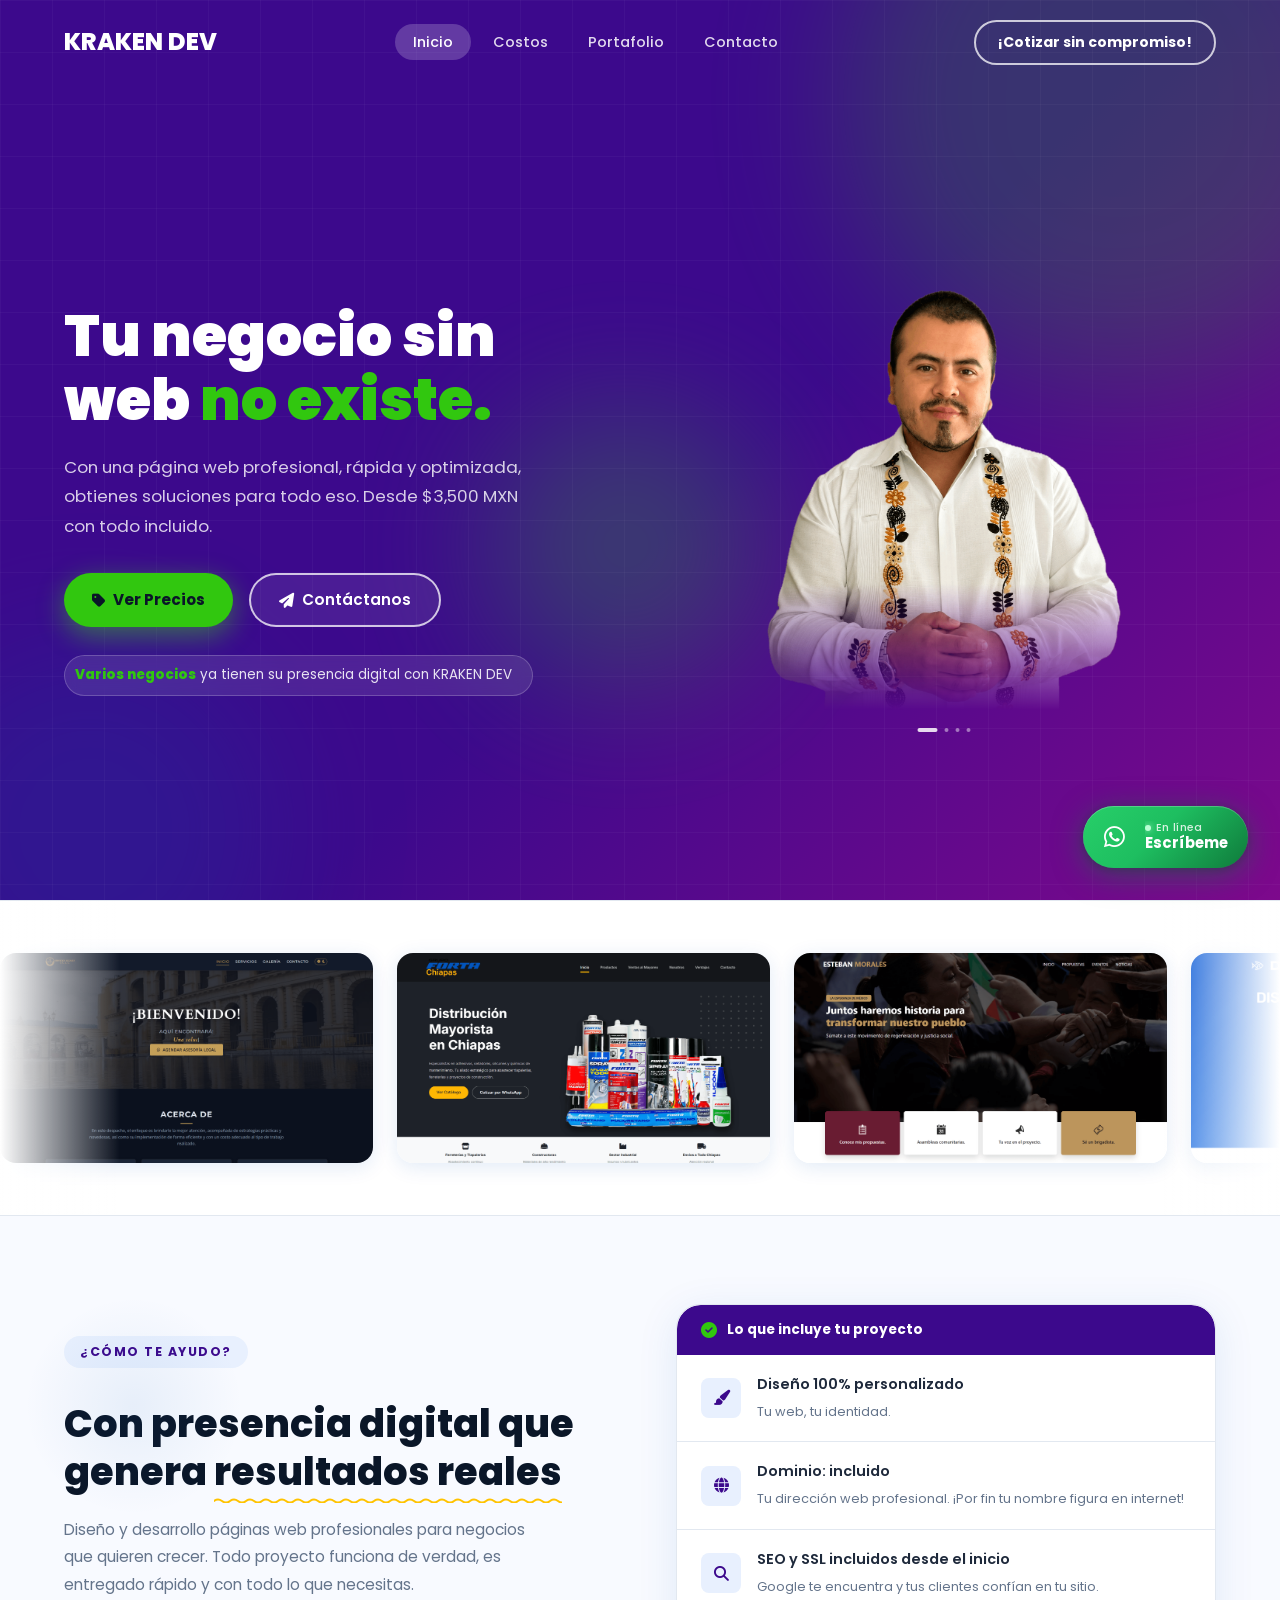
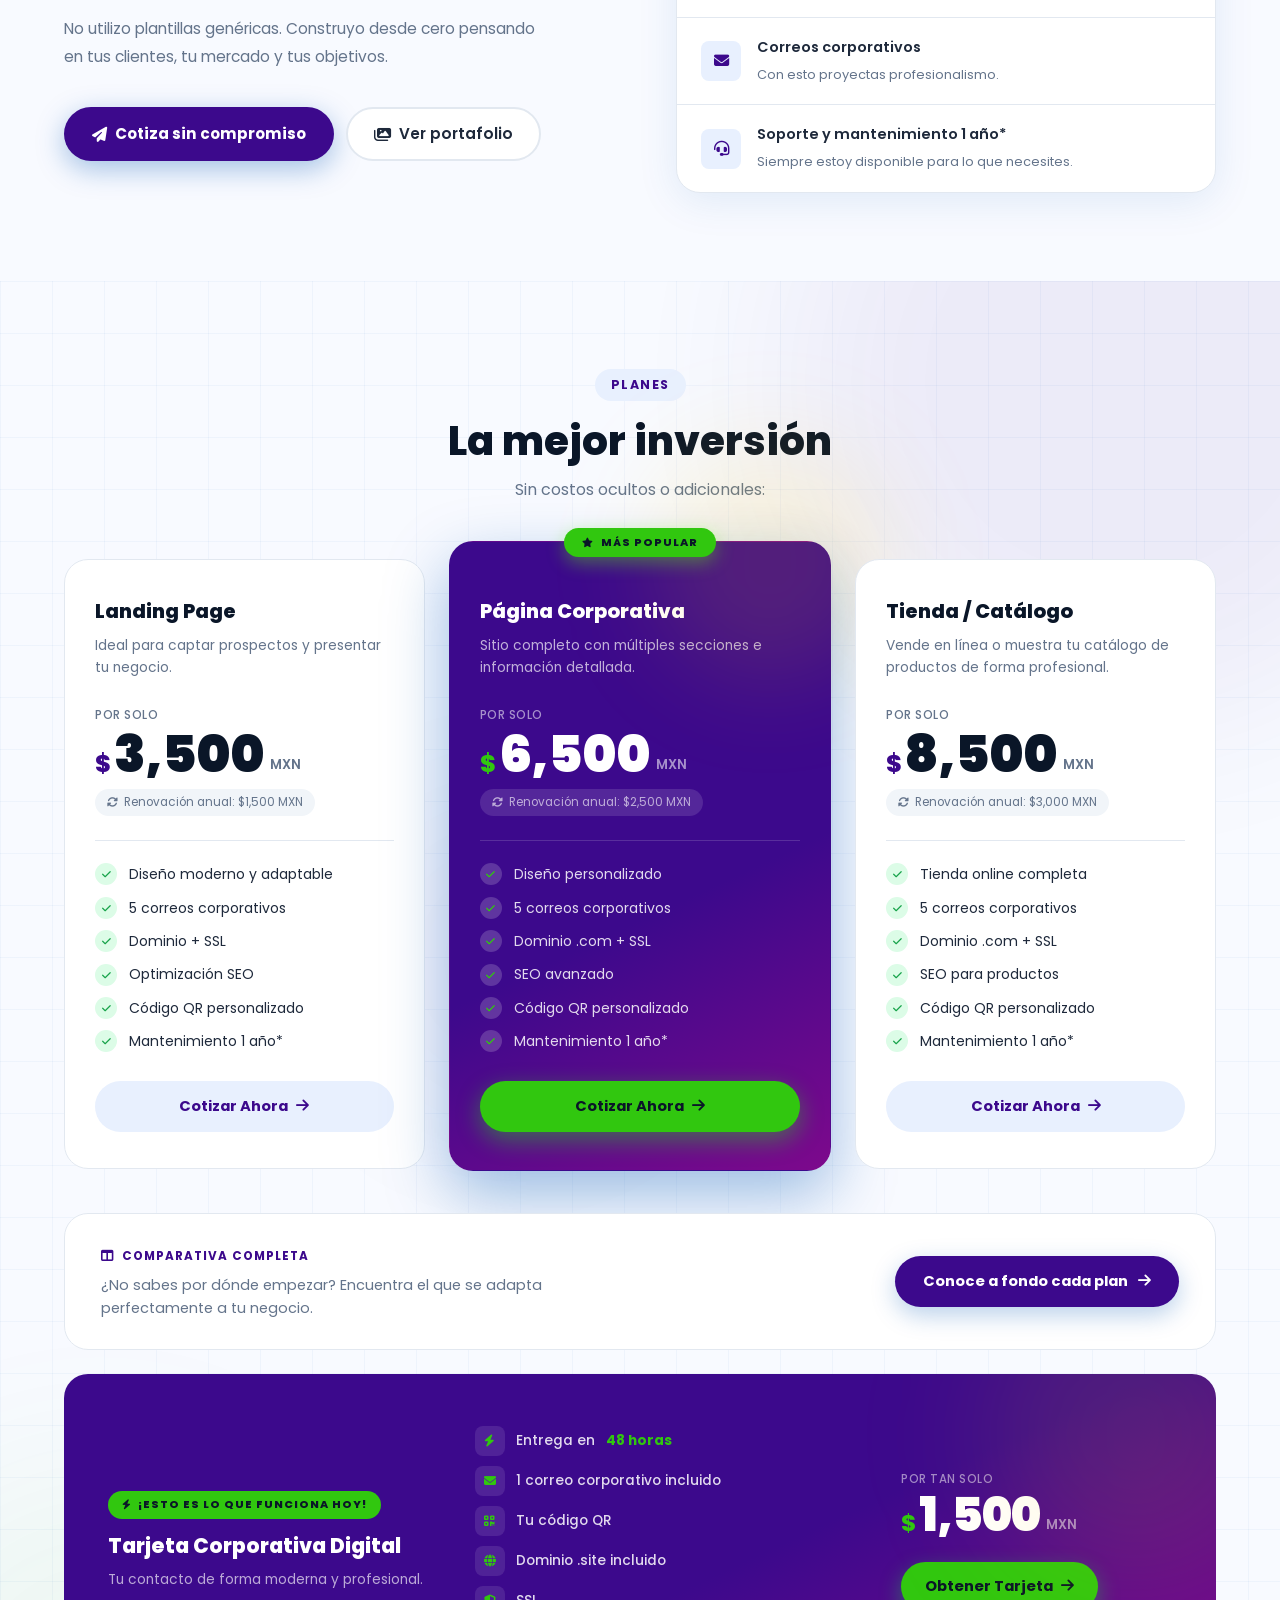
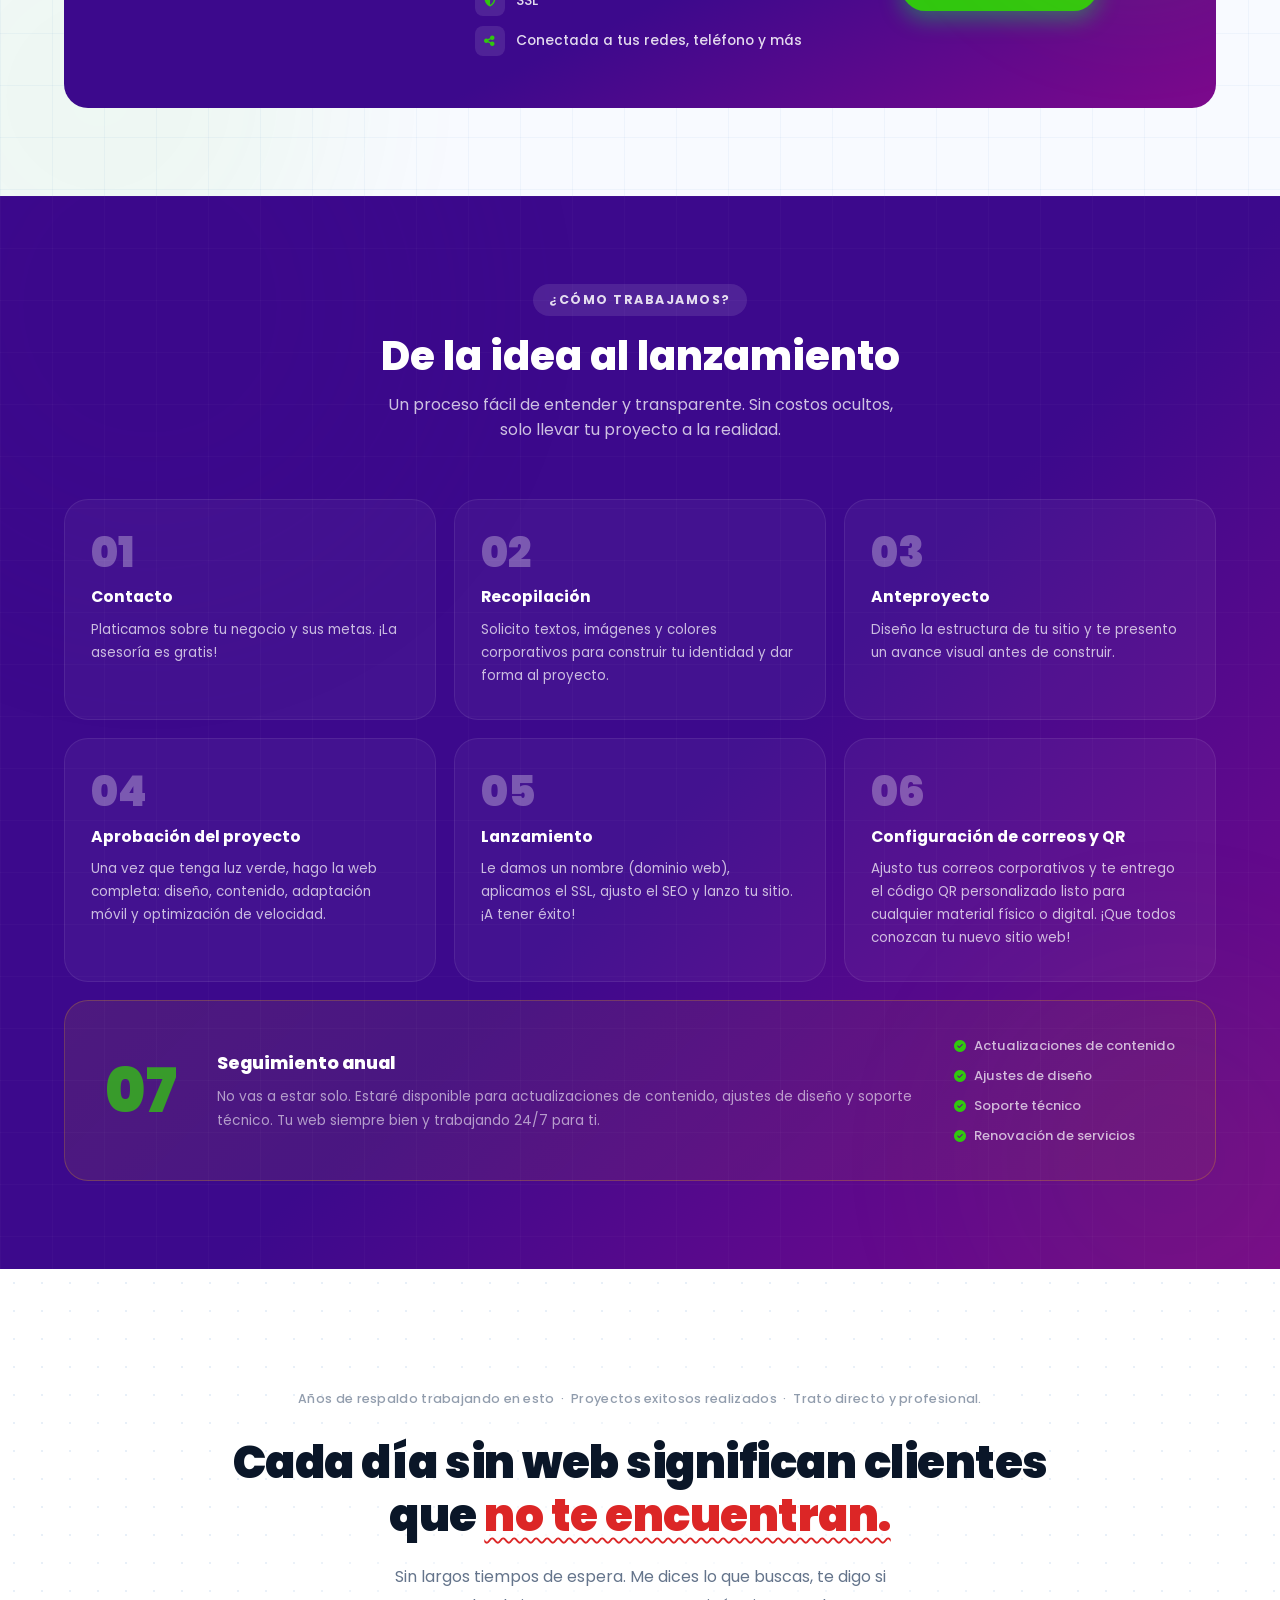
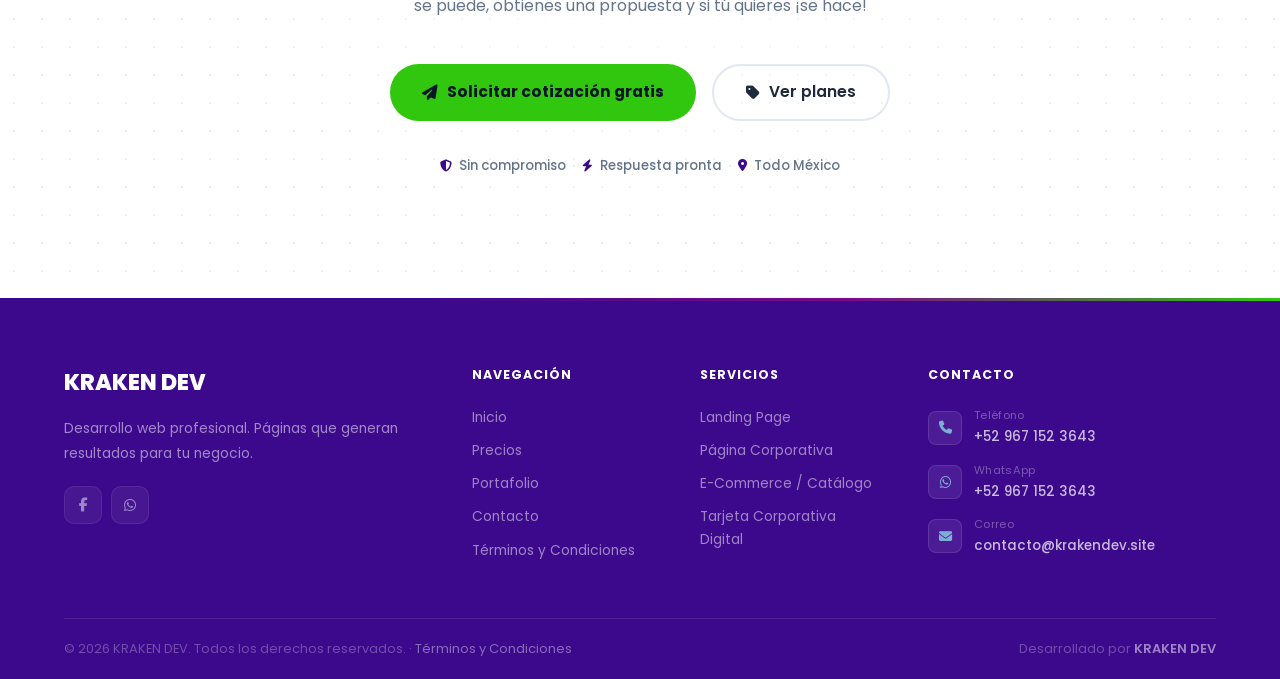
==== commit 4f699d34: "SEO2-VERIFY-GSC" ====
--- a/index.html
+++ b/index.html
@@ -94,6 +94,11 @@
     <link
       rel="stylesheet"
       href="https://cdnjs.cloudflare.com/ajax/libs/font-awesome/6.5.0/css/all.min.css"
+    />
+    <!-- SEO -->
+    <meta
+      name="google-site-verification"
+      content="T8s1bUd0ppP74JFS7l_W-MPK5NiNOq6MOo6wqzAvfy0"
     />
   </head>
   <body>
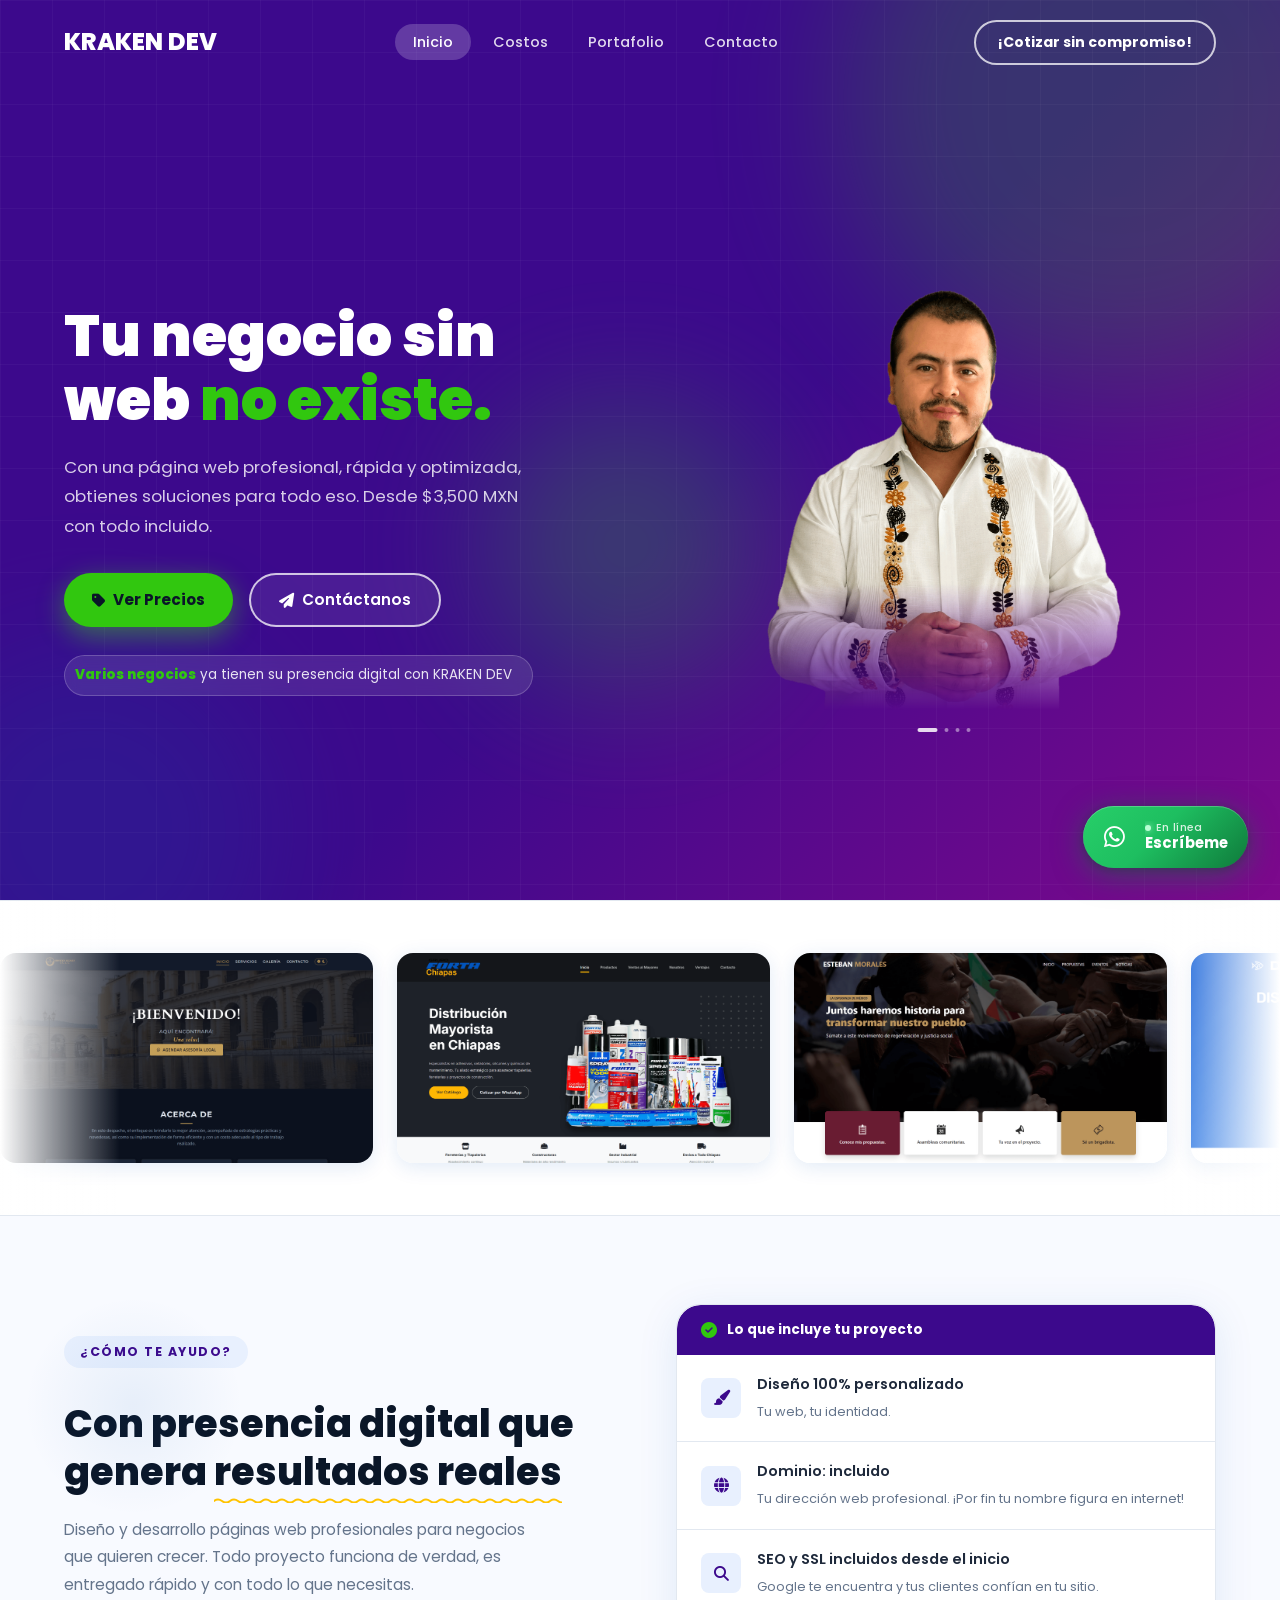
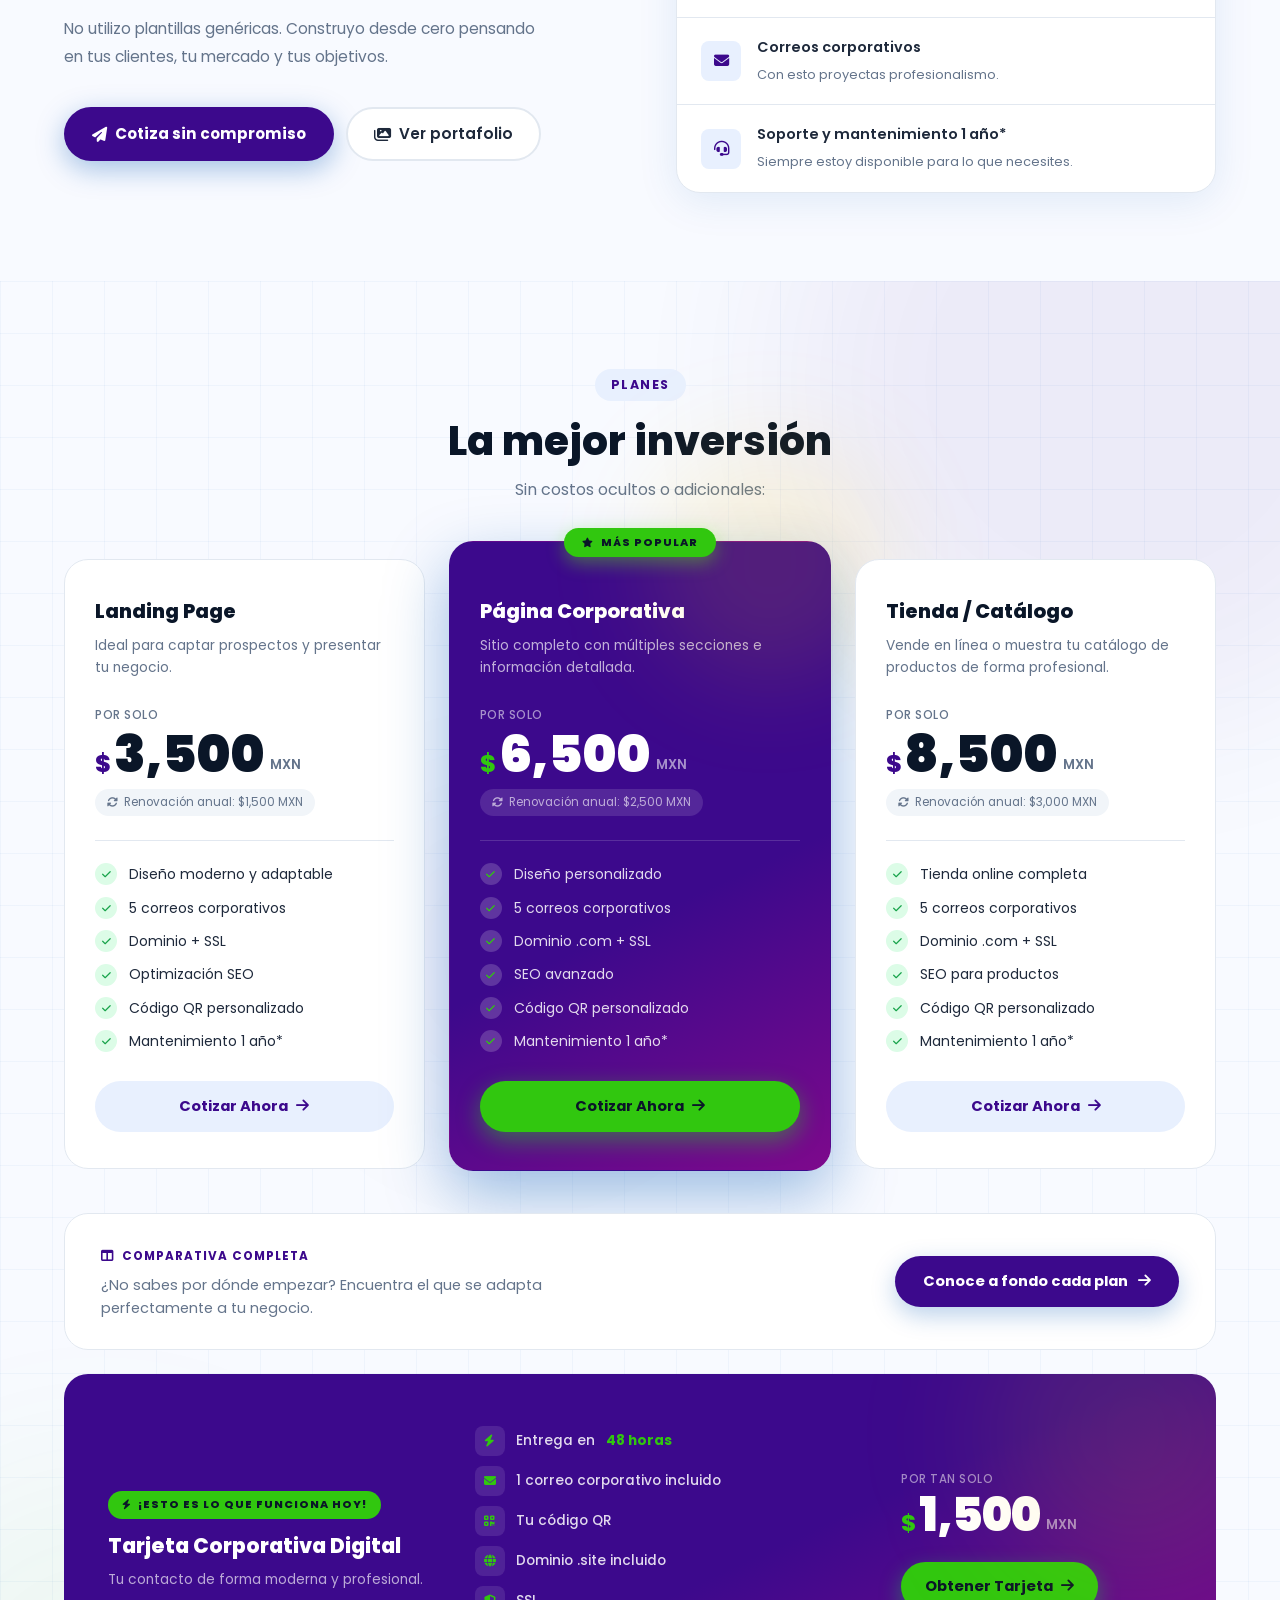
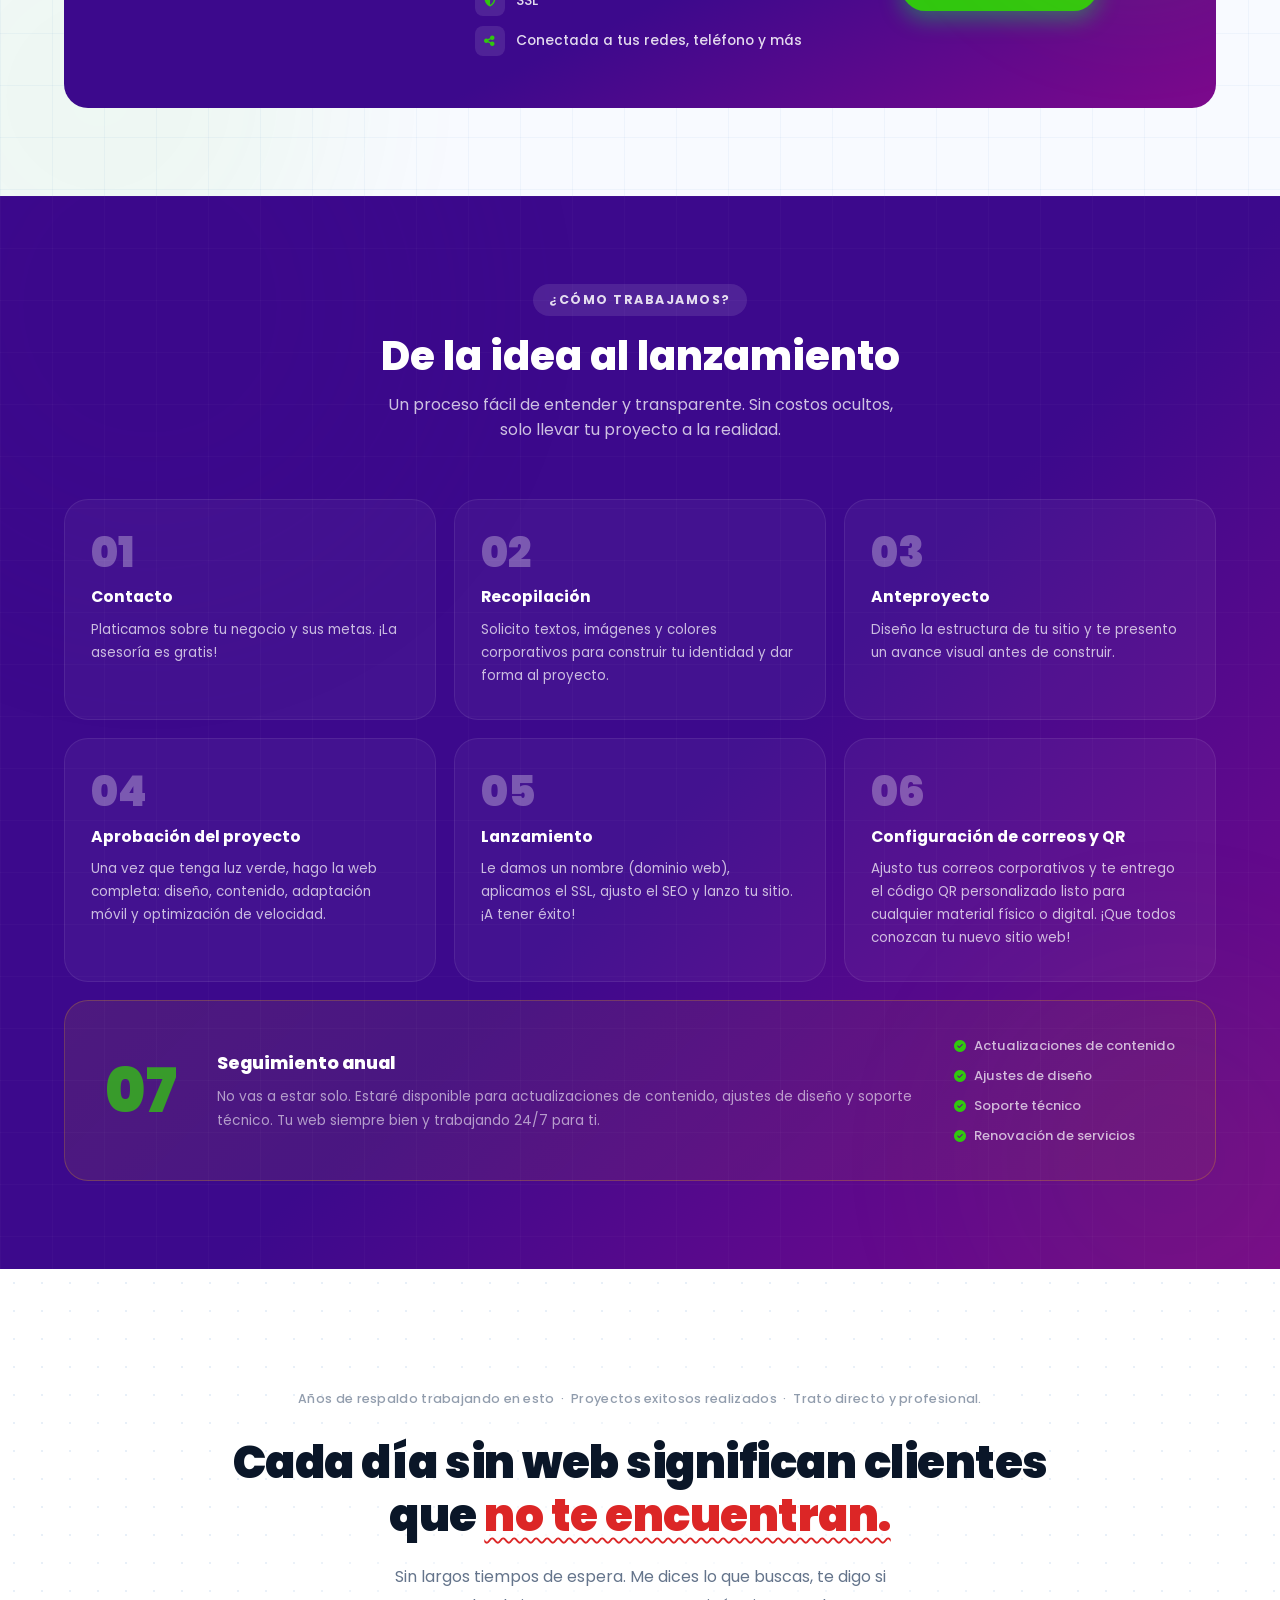
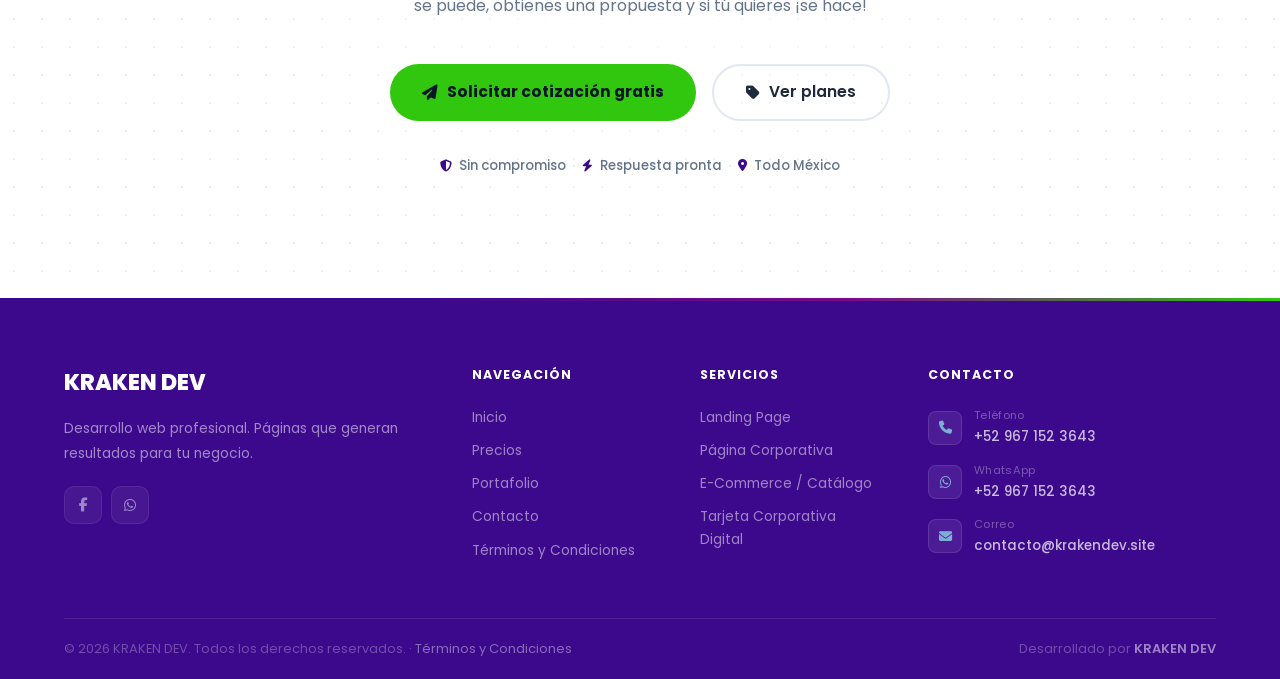
==== commit 89146fca: "SEO2-VRFY-GSC3" ====
--- a/index.html
+++ b/index.html
@@ -5,6 +5,10 @@
     <meta name="viewport" content="width=device-width, initial-scale=1.0" />
 
     <!-- SEO primario -->
+    <meta
+      name="google-site-verification"
+      content="-8MbeO0o3HN9xjuPyNXPHBalmwFiW7WOX3UsrGJSWA4"
+    />
     <title>Sitios WEB – Páginas profesionales | KRAKEN DEV</title>
     <meta
       name="description"
@@ -94,11 +98,6 @@
     <link
       rel="stylesheet"
       href="https://cdnjs.cloudflare.com/ajax/libs/font-awesome/6.5.0/css/all.min.css"
-    />
-    <!-- SEO -->
-    <meta
-      name="google-site-verification"
-      content="T8s1bUd0ppP74JFS7l_W-MPK5NiNOq6MOo6wqzAvfy0"
     />
   </head>
   <body>
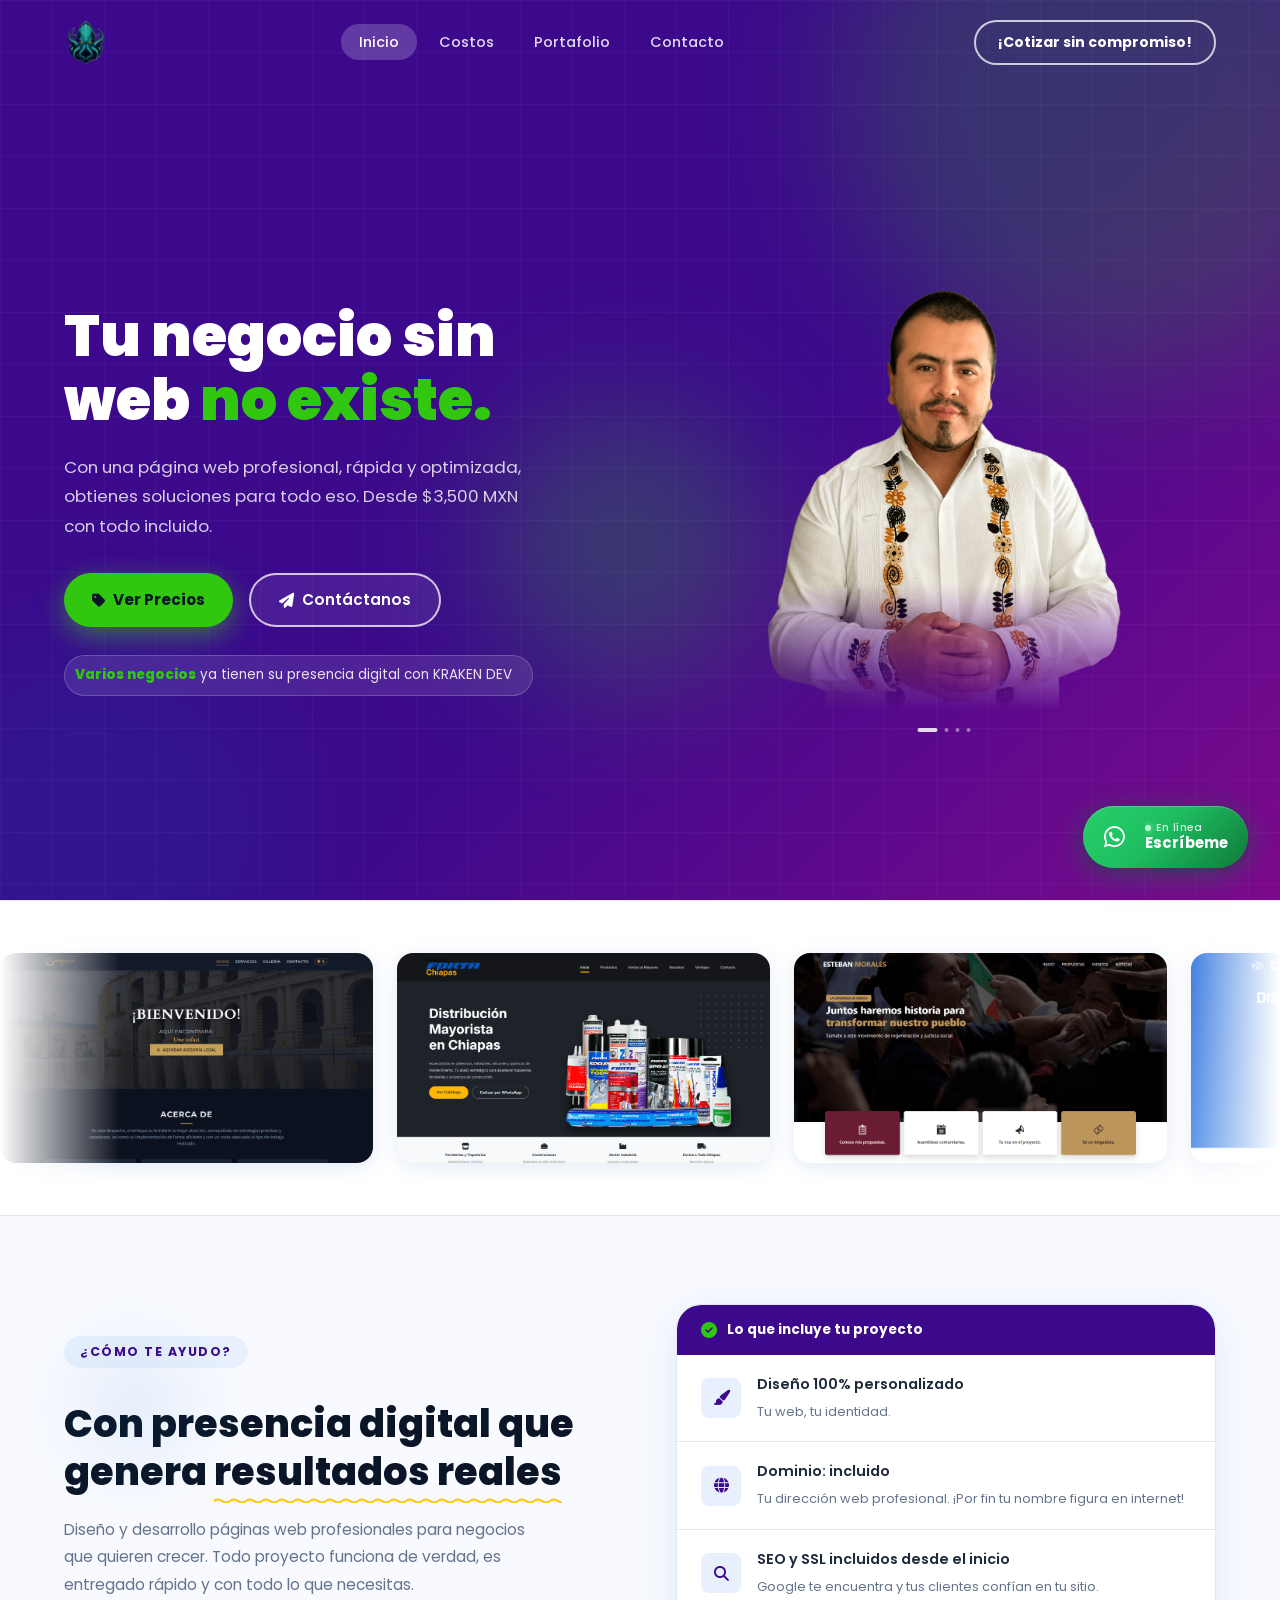
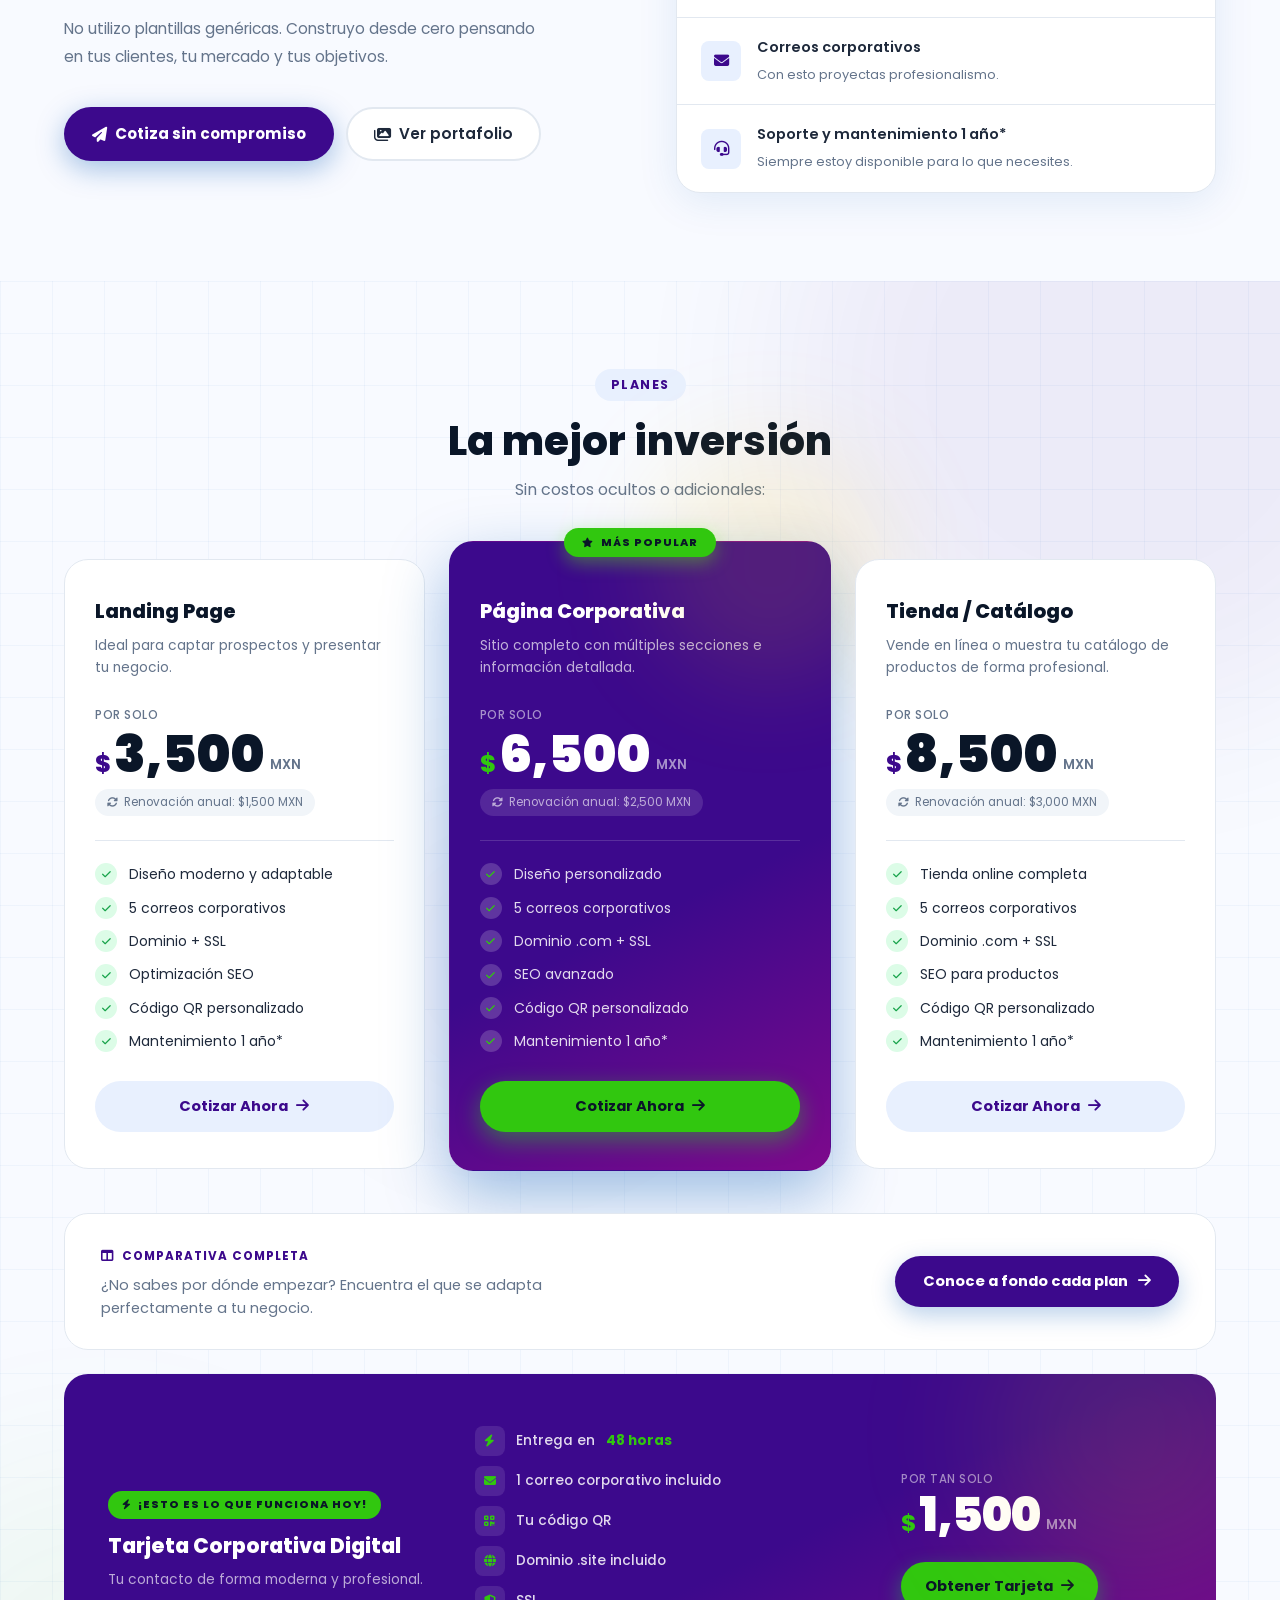
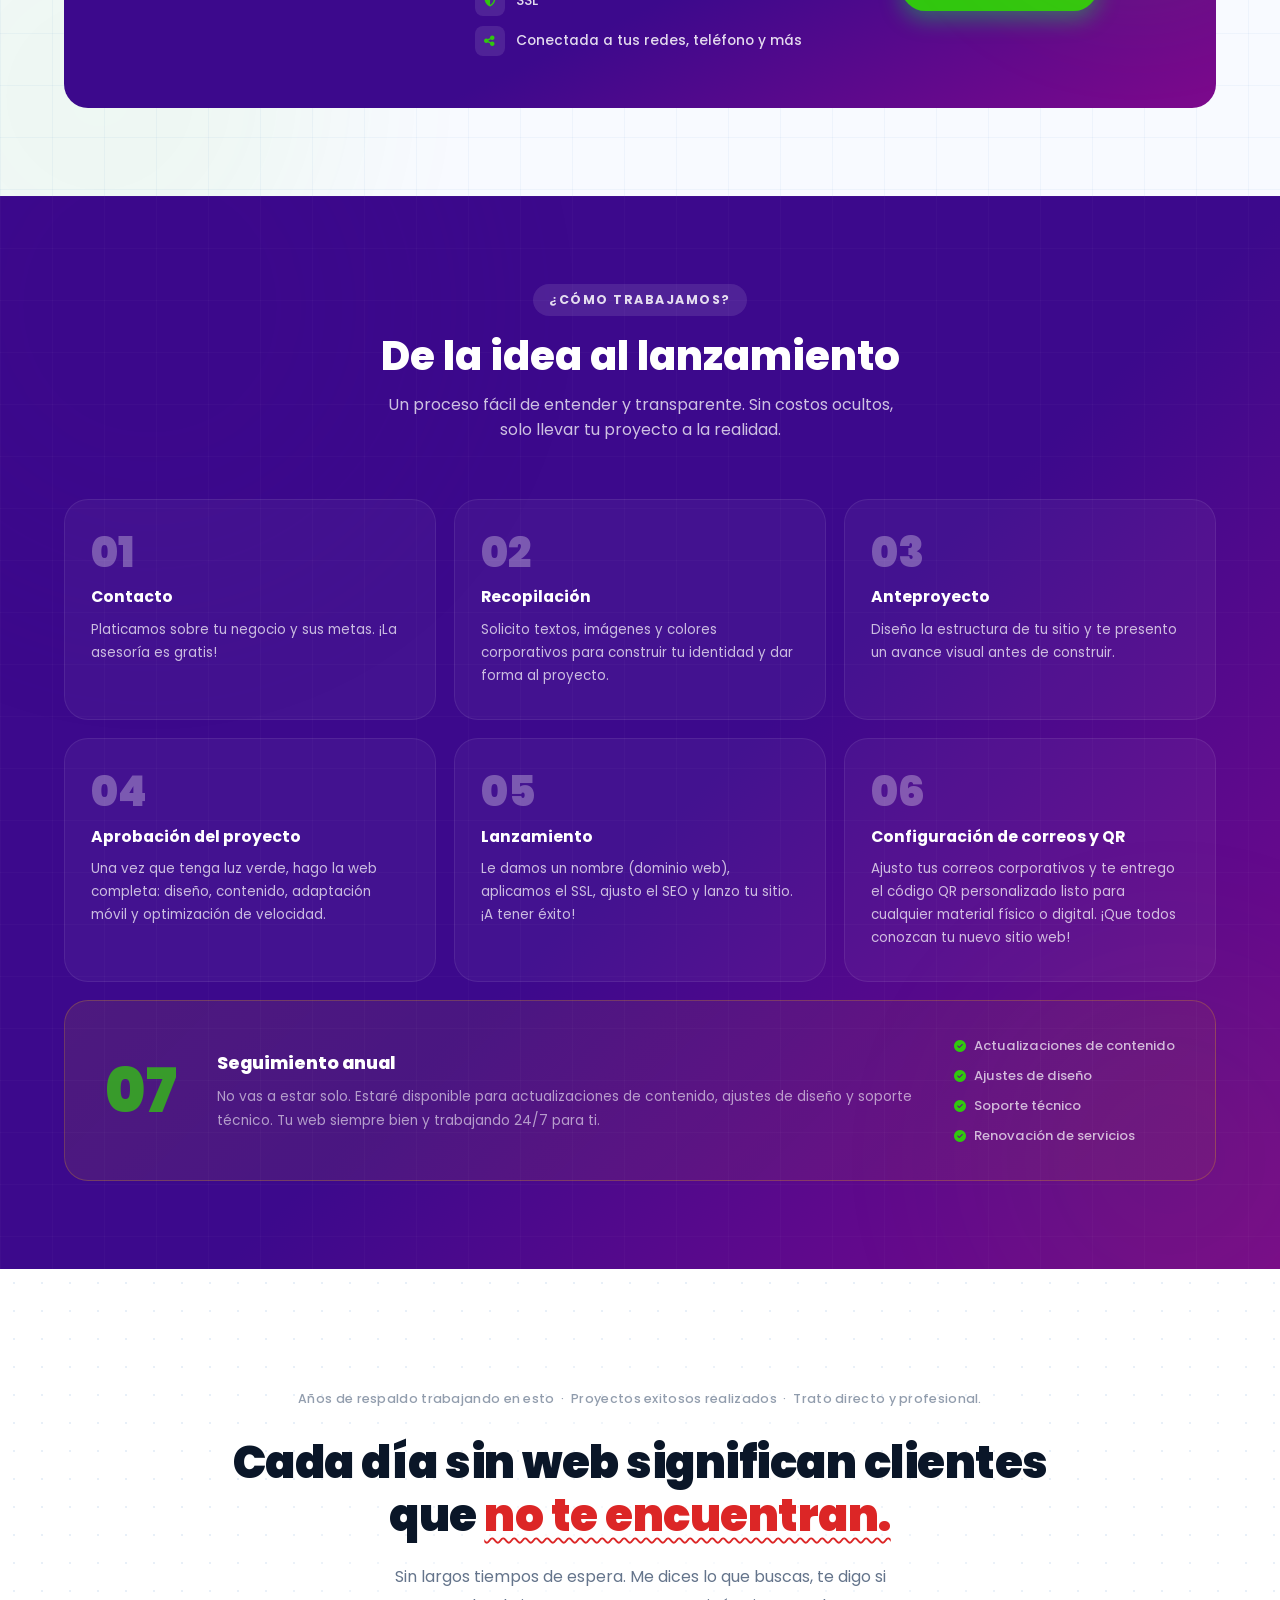
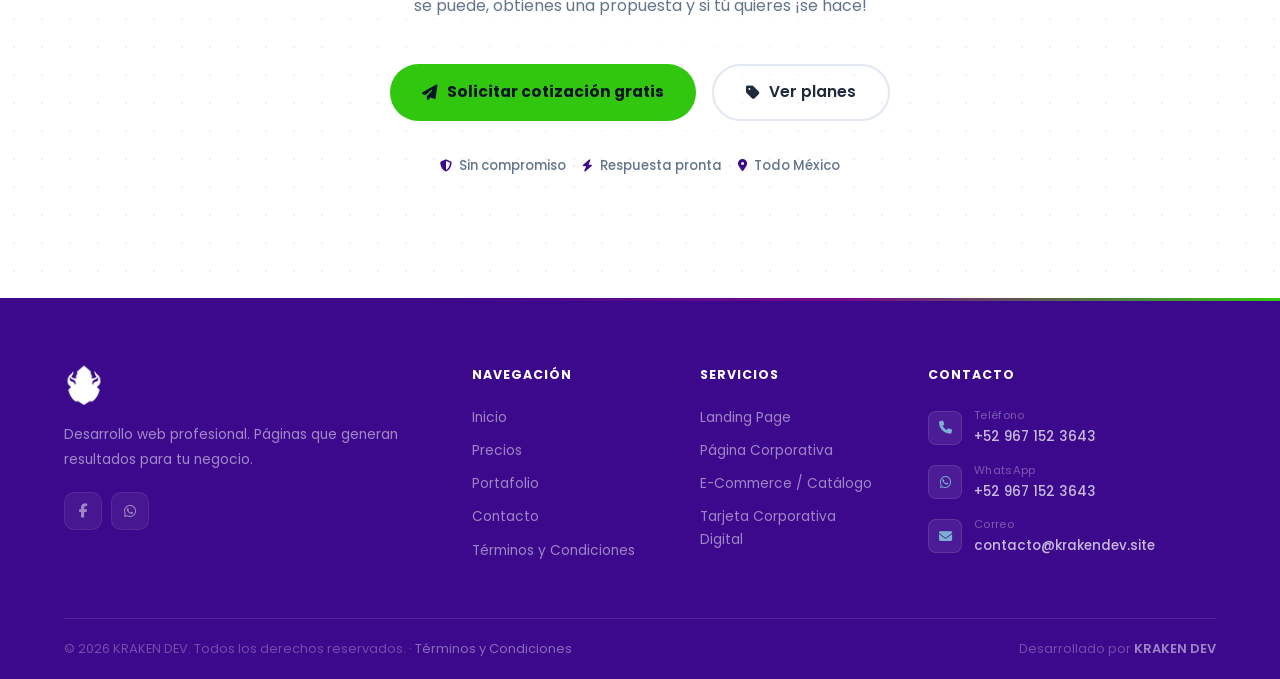
==== commit d9a1edc6: "SEO3-VRFY-GSC4" ====
--- a/index.html
+++ b/index.html
@@ -83,7 +83,7 @@
         "@type": "Organization",
         "name": "KRAKEN DEV",
         "url": "https://krakendev.site",
-        "logo": "https://krakendev.site/assets/img/icon.png"
+        "logo": "https://krakendev.site/assets/img/favicon.png"
       }
     </script>
 
@@ -106,7 +106,7 @@
       <div class="nav-container">
         <a class="nav-logo" href="index.html">
           <img
-            src="assets/img/icon.png"
+            src="assets/img/favicon.png"
             alt="KRAKEN DEV"
             onerror="
               this.style.display = 'none';
@@ -882,7 +882,7 @@
           <!-- Brand -->
           <div class="footer-brand">
             <img
-              src="assets/img/icon.png"
+              src="assets/img/favicon.png"
               alt="KRAKEN DEV"
               class="footer-logo"
               onerror="
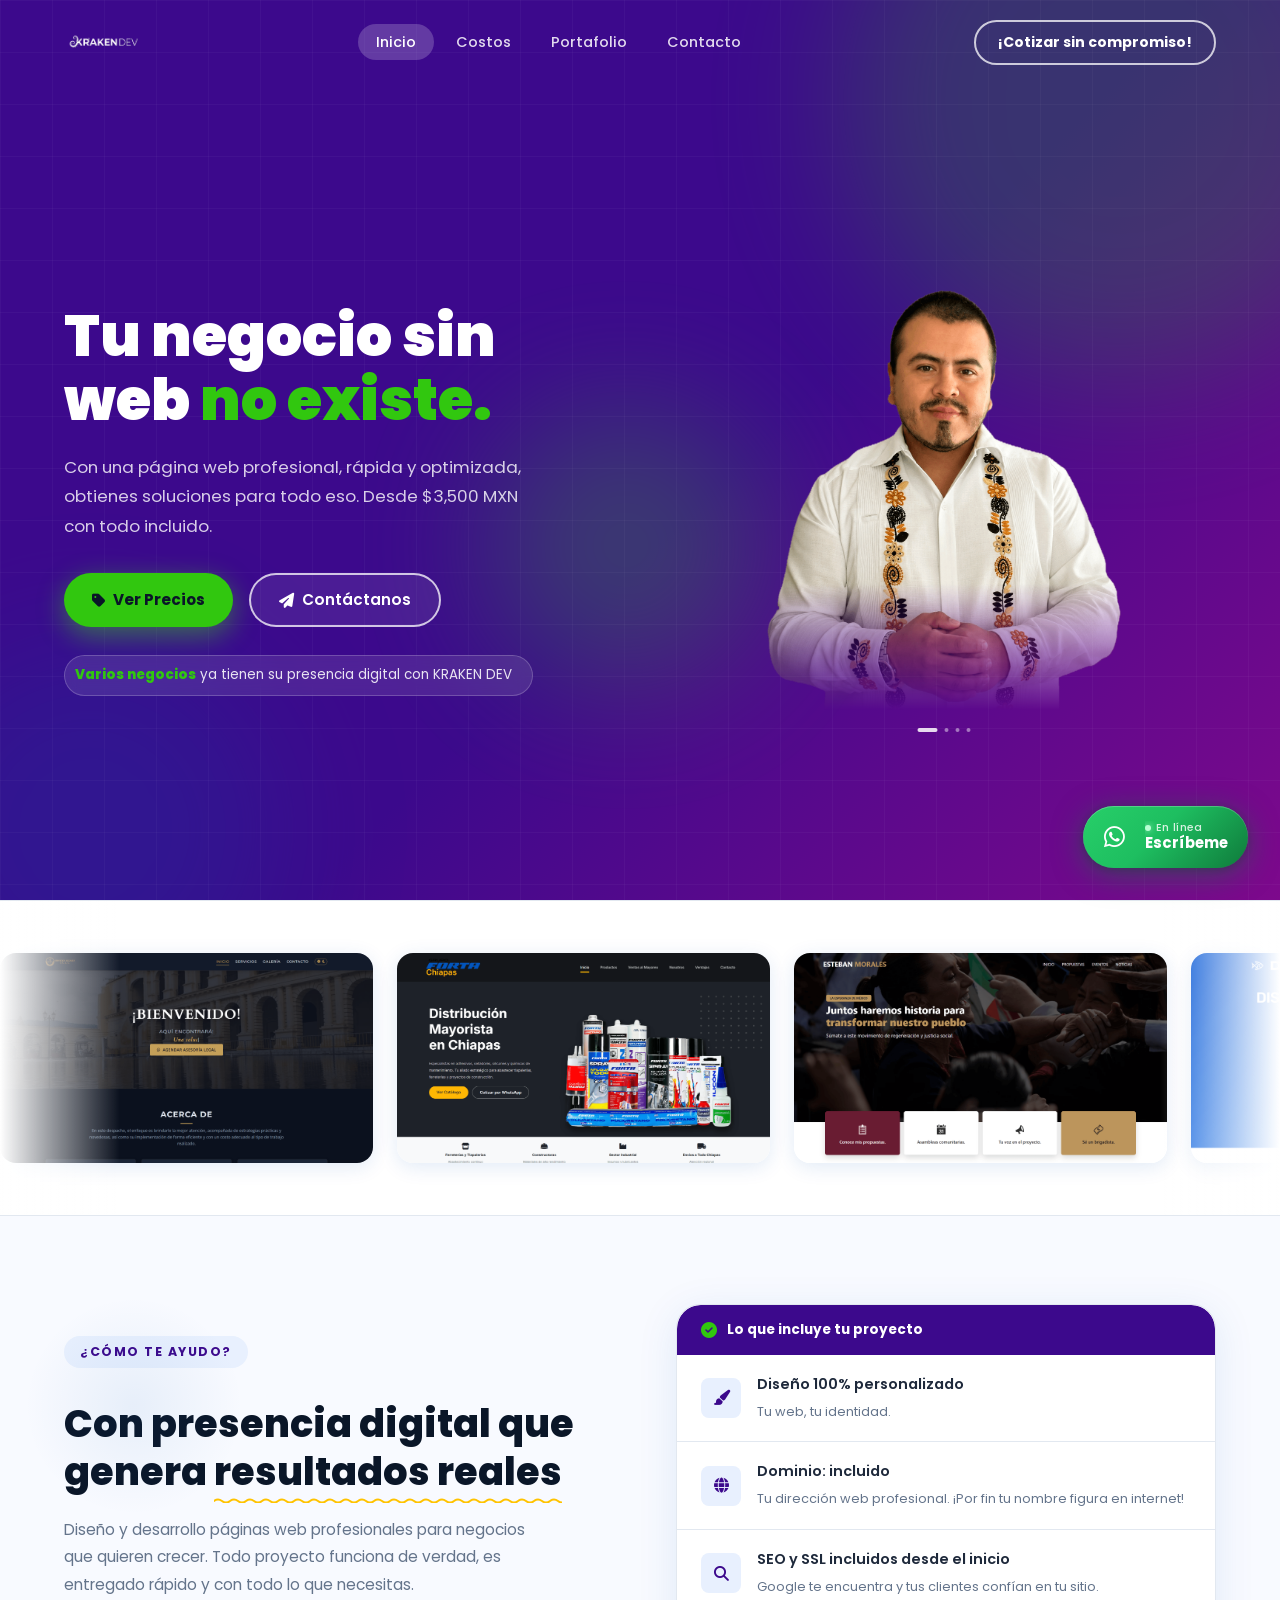
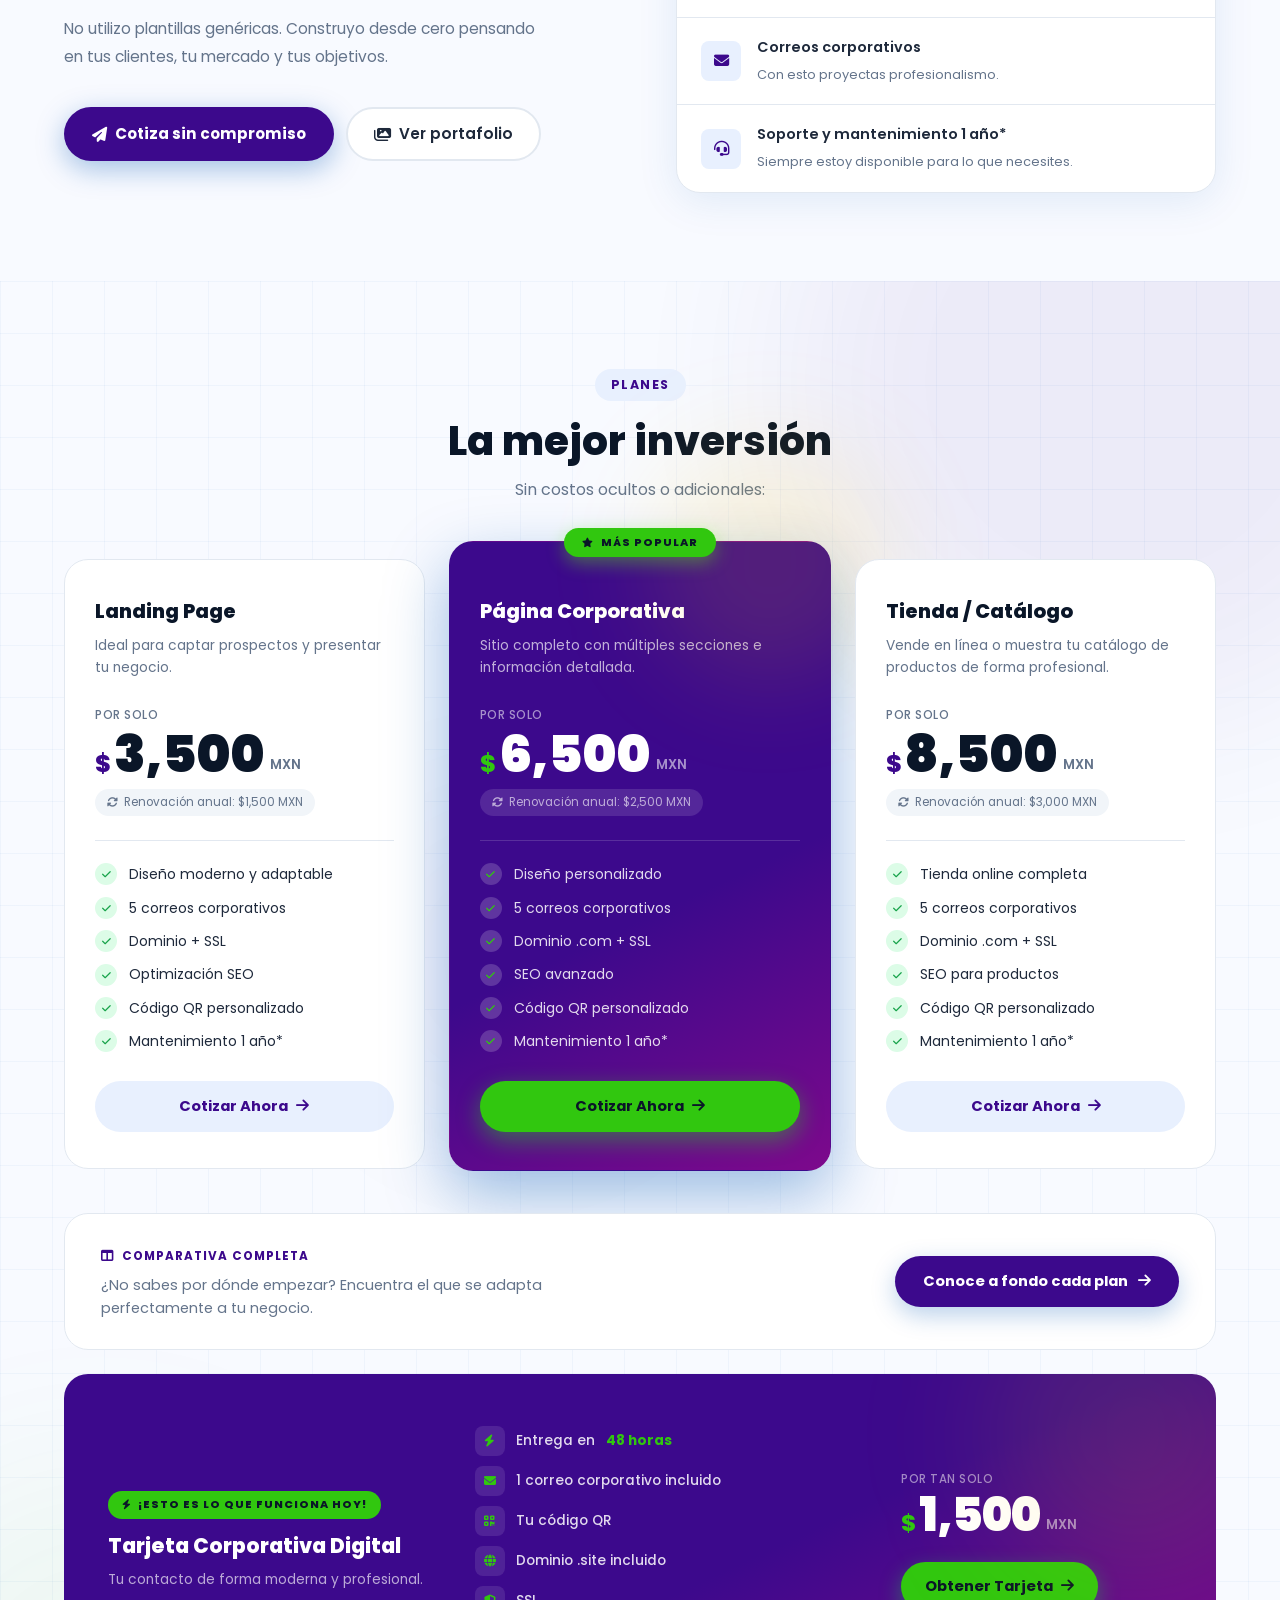
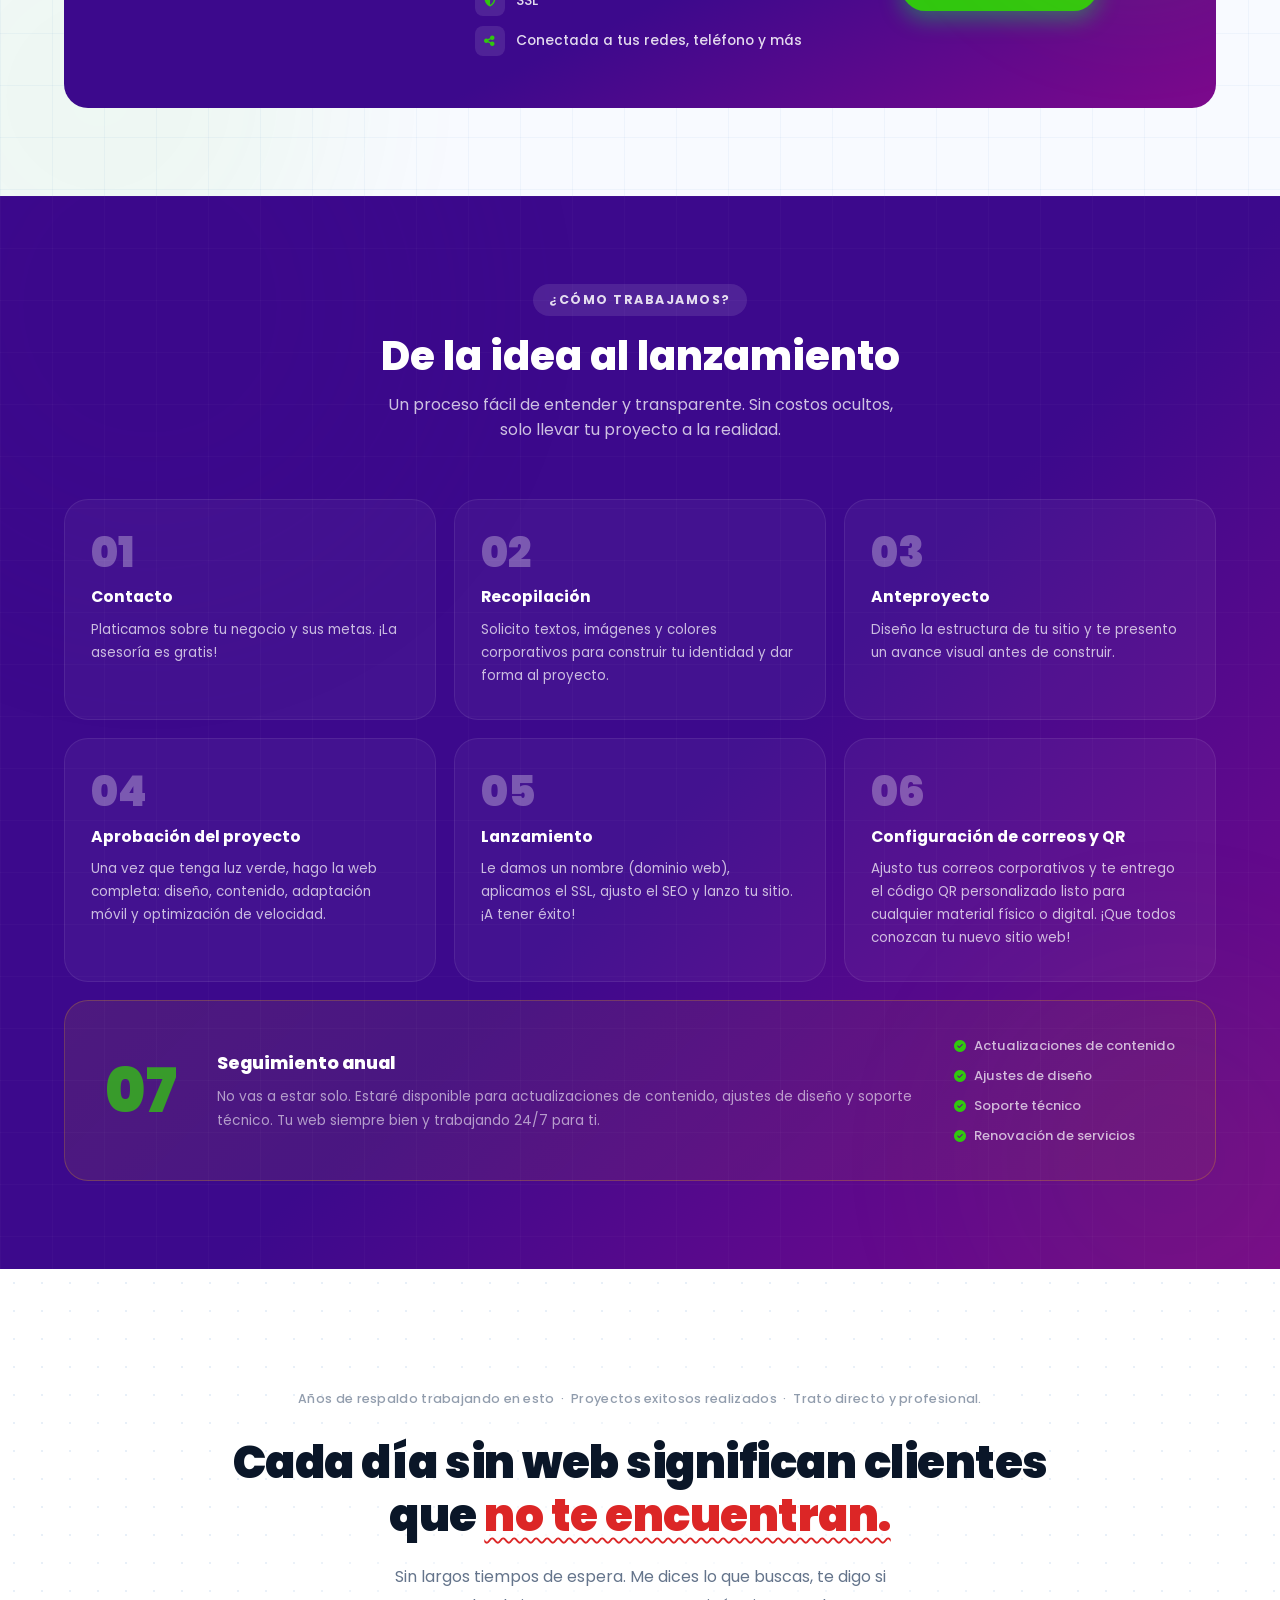
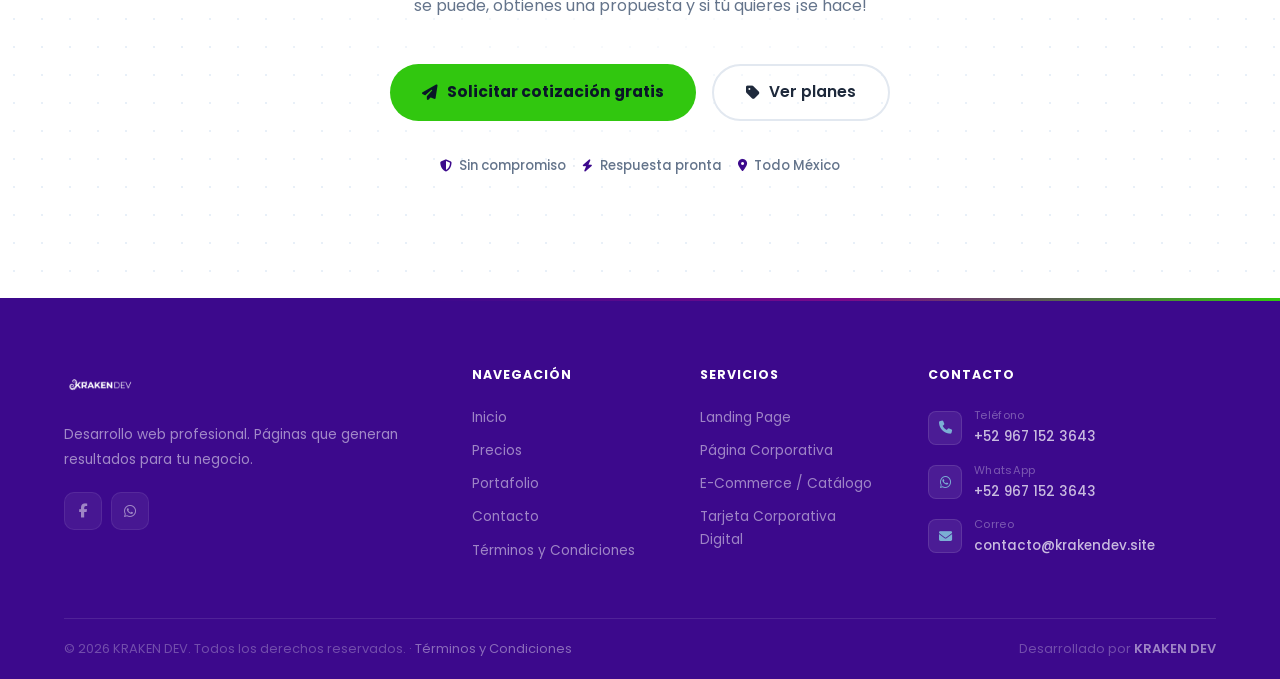
==== commit 558ca6c4: "nuevo icon" ====
--- a/index.html
+++ b/index.html
@@ -106,7 +106,7 @@
       <div class="nav-container">
         <a class="nav-logo" href="index.html">
           <img
-            src="assets/img/favicon.png"
+            src="assets/img/icon.png"
             alt="KRAKEN DEV"
             onerror="
               this.style.display = 'none';
@@ -882,7 +882,7 @@
           <!-- Brand -->
           <div class="footer-brand">
             <img
-              src="assets/img/favicon.png"
+              src="assets/img/icon.png"
               alt="KRAKEN DEV"
               class="footer-logo"
               onerror="
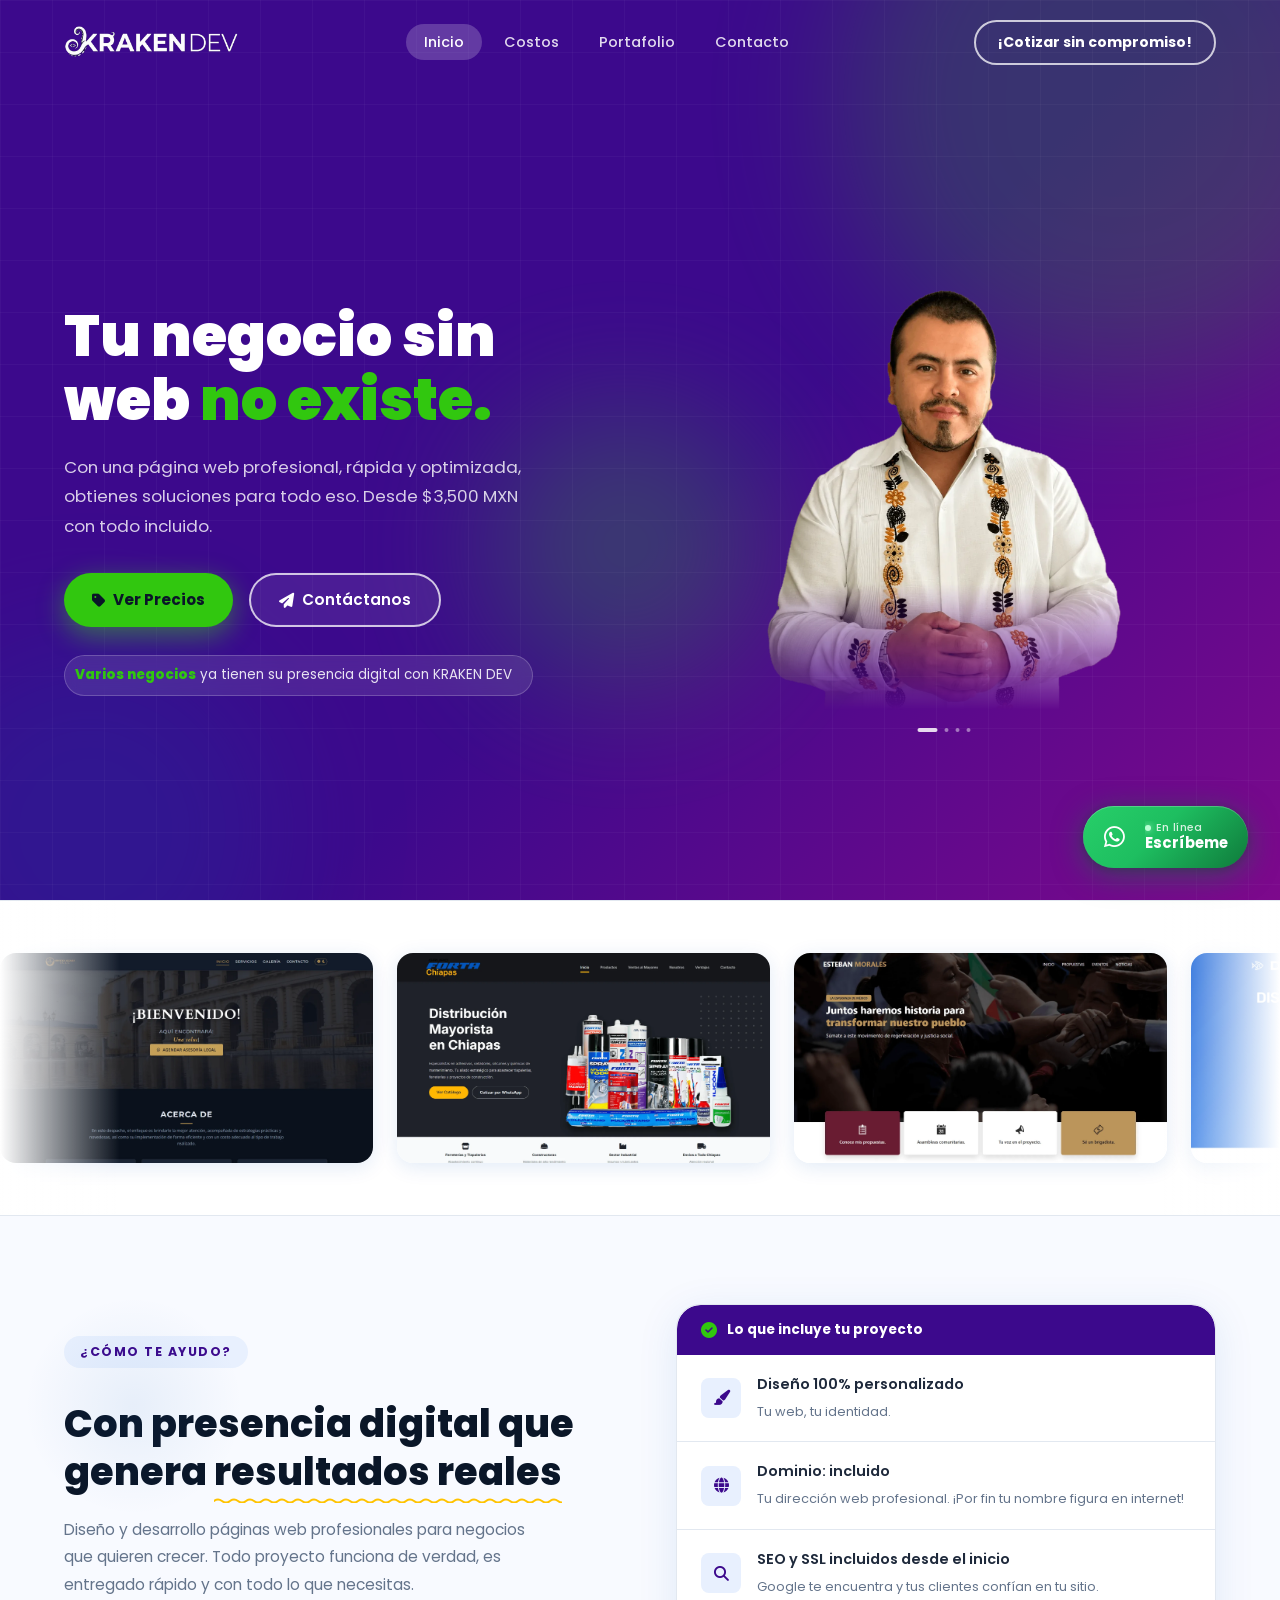
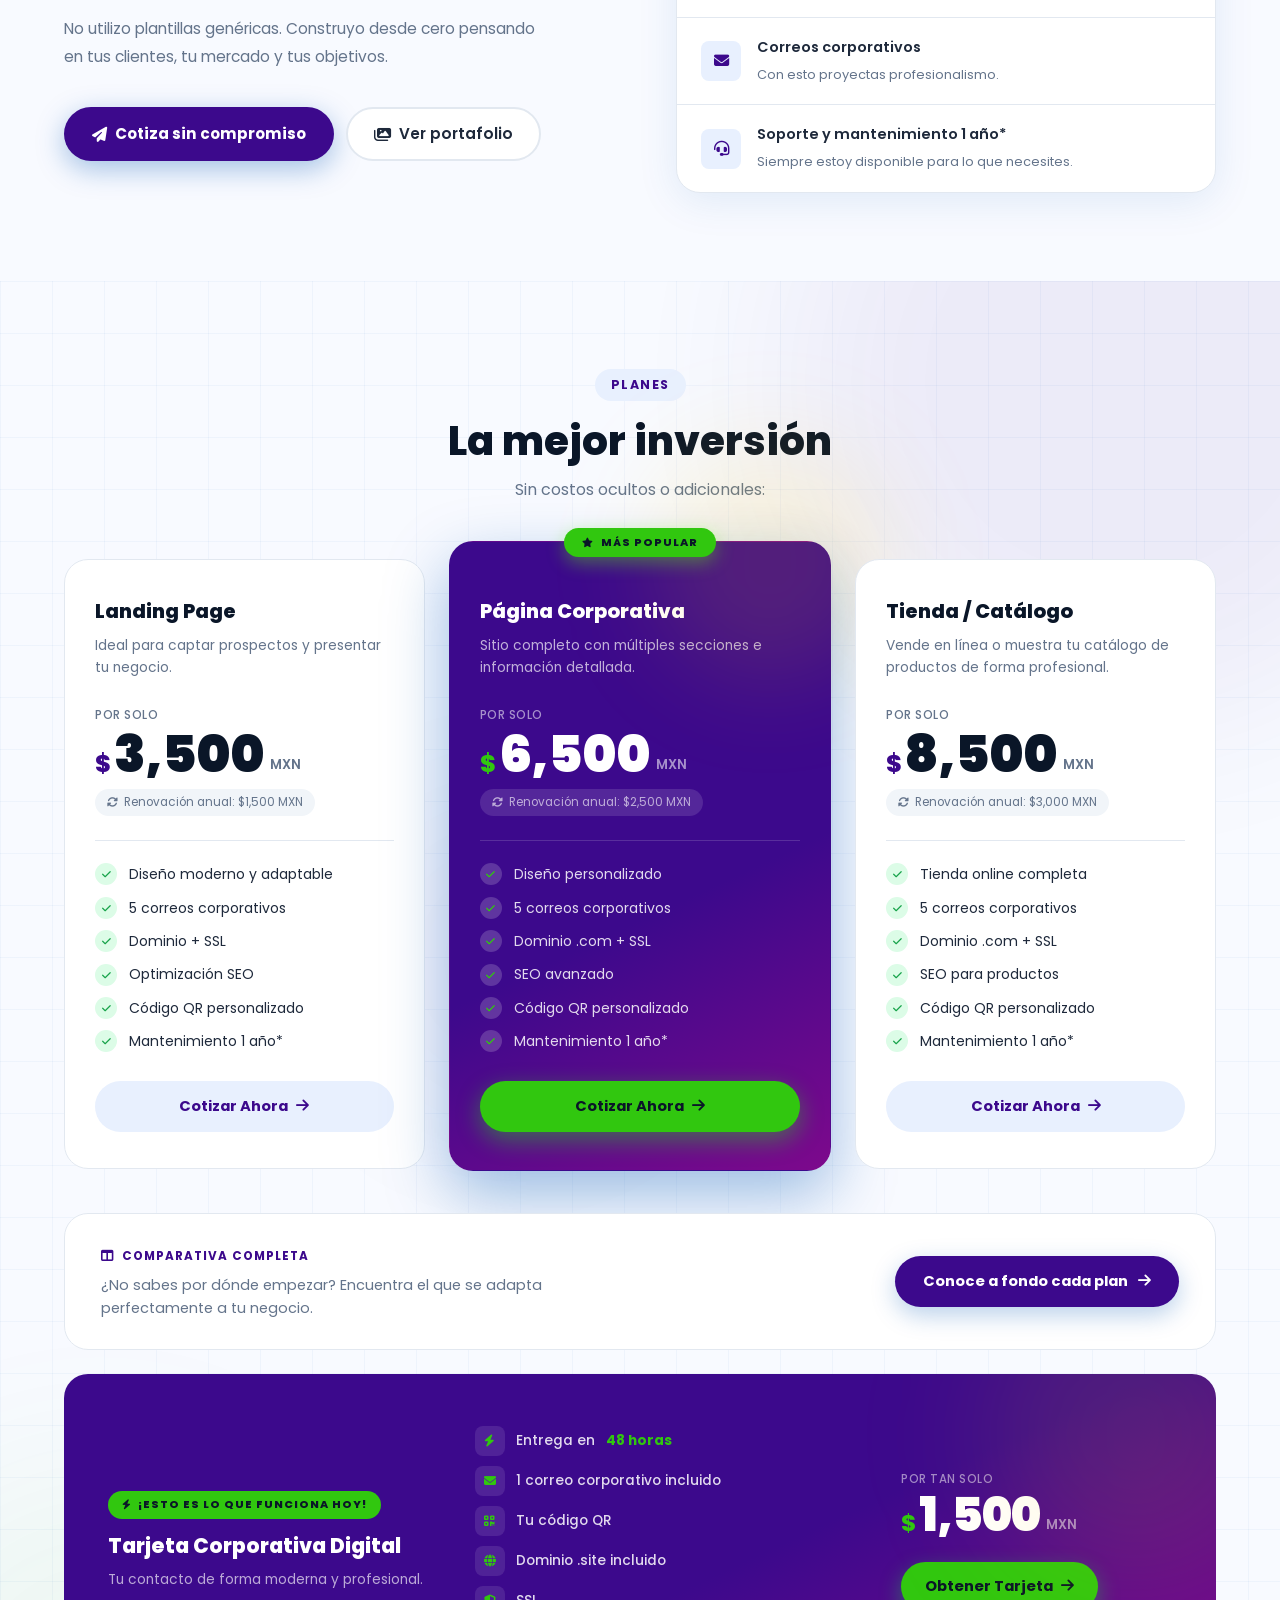
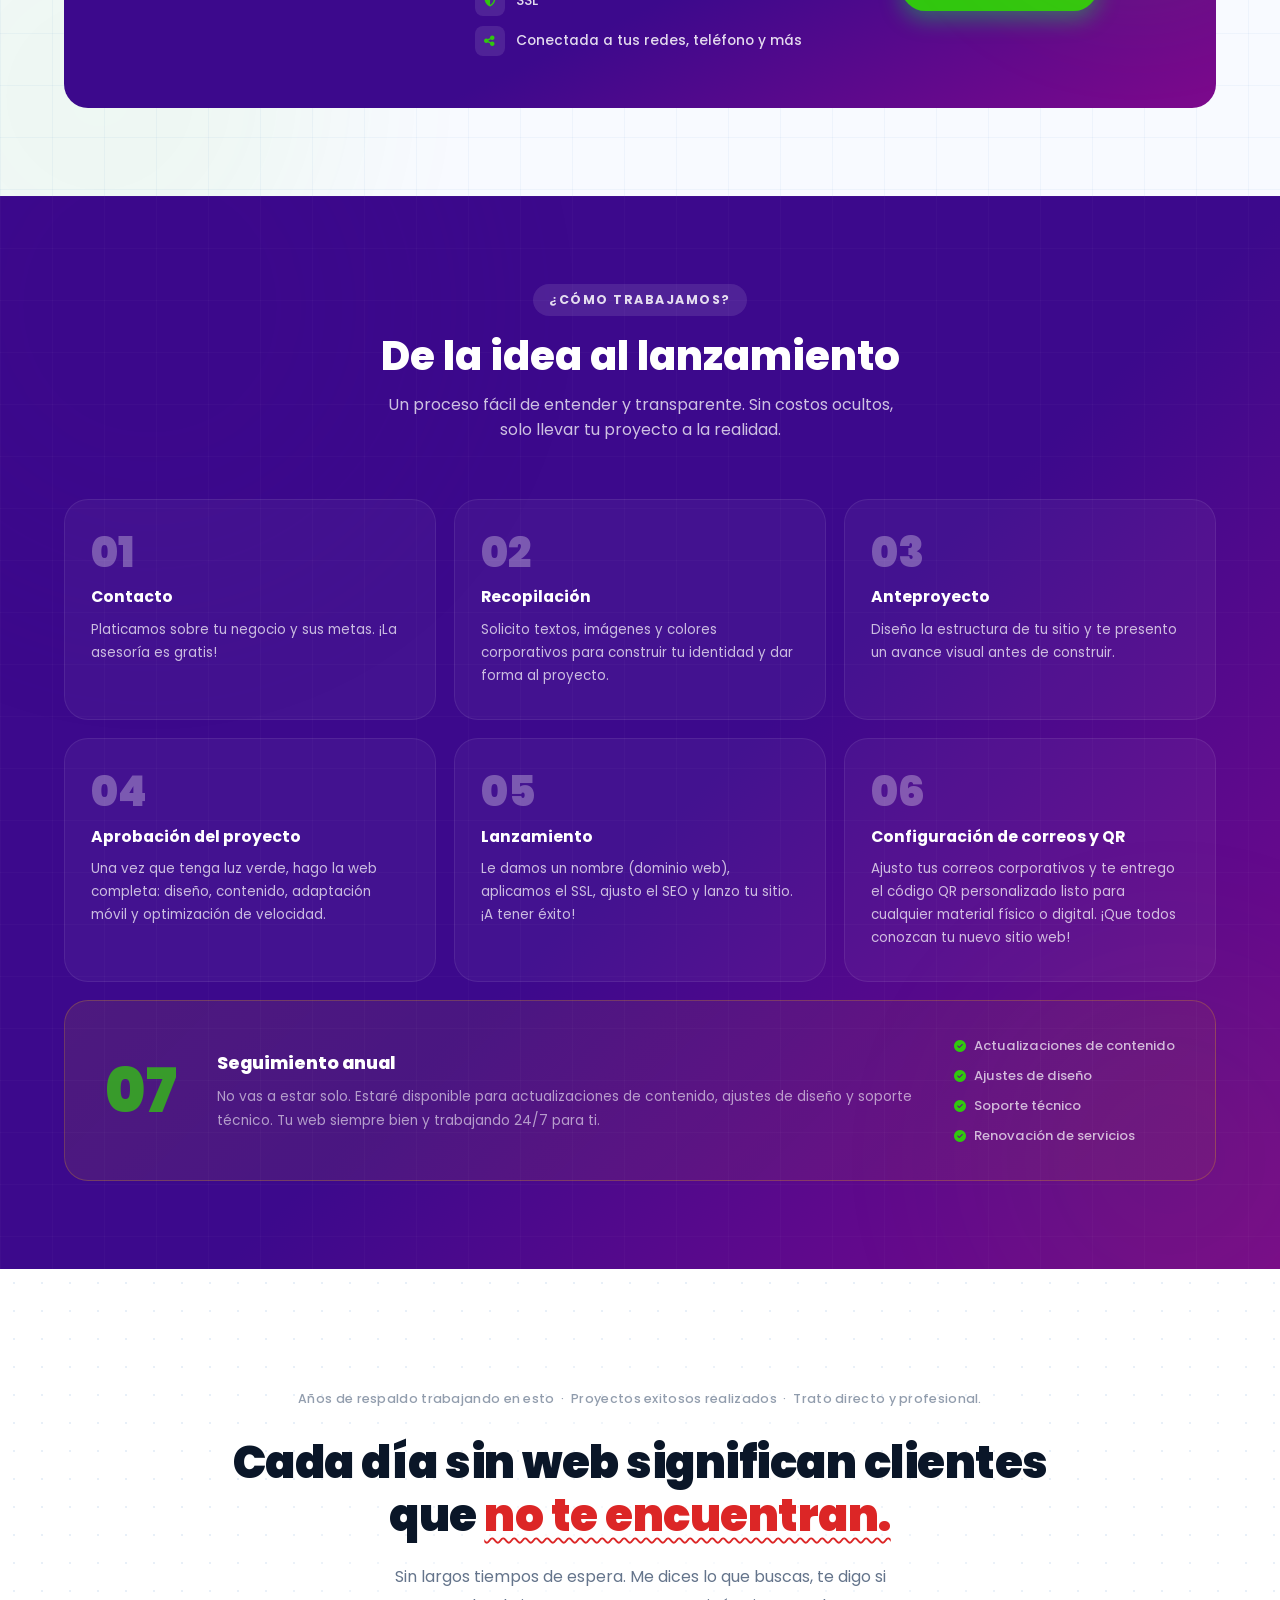
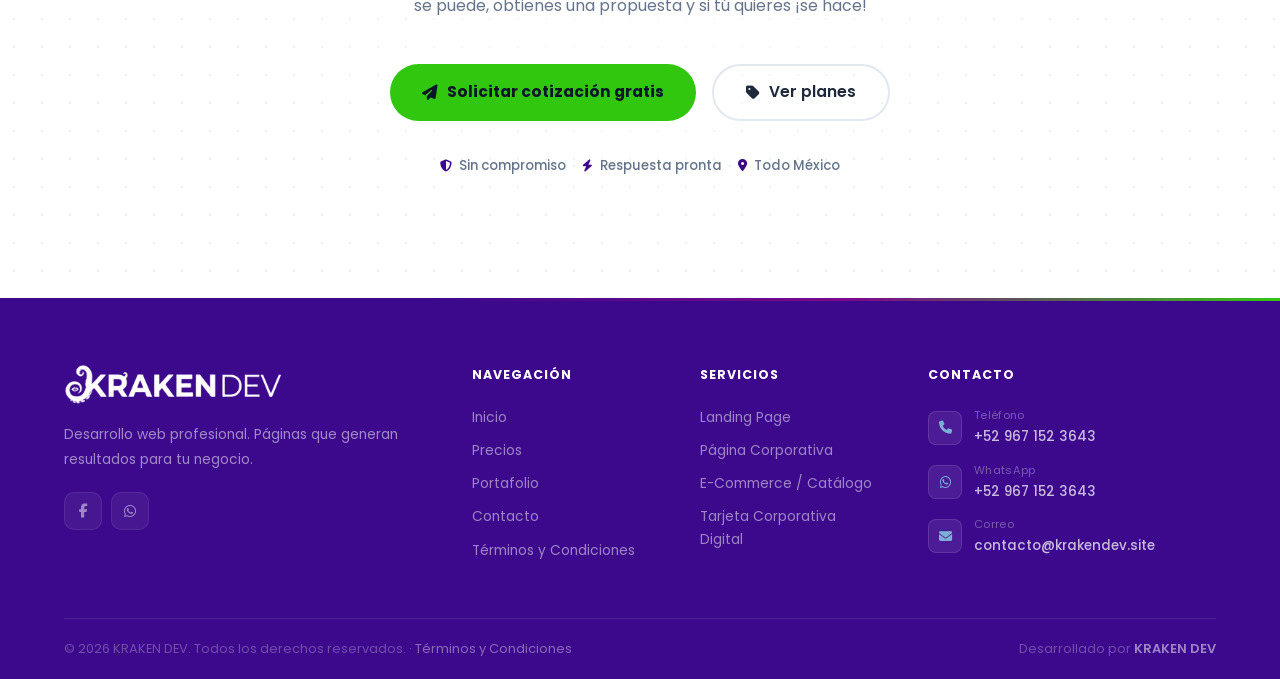
==== commit 872035df: "optimización imgs: webp" ====
--- a/index.html
+++ b/index.html
@@ -36,7 +36,7 @@
     <!-- RUTA CORREGIDA Y COMPLETA -->
     <meta
       property="og:image"
-      content="https://krakendev.site/assets/img/ogg2.jpg"
+      content="https://krakendev.site/assets/img/ogg2.webp"
     />
     <meta property="og:image:width" content="1200" />
     <meta property="og:image:height" content="630" />
@@ -57,23 +57,23 @@
     <!-- RUTA CORREGIDA Y COMPLETA -->
     <meta
       name="twitter:image"
-      content="https://krakendev.site/assets/img/ogg2.jpg"
+      content="https://krakendev.site/assets/img/ogg2.webp"
     />
 
     <!-- Color de tema (barra del navegador en móvil) -->
     <meta name="theme-color" content="#3C098C" />
 
     <!-- Favicon -->
-    <link rel="icon" type="image/x-icon" href="assets/img/favicon.png" />
+    <link rel="icon" type="image/x-icon" href="assets/img/favicon.webp" />
     <link
       rel="icon"
       type="image/png"
       sizes="32x32"
-      href="https://krakendev.site/assets/img/favicon-32x32.png"
+      href="https://krakendev.site/assets/img/favicon-32x32.webp"
     />
     <link
       rel="apple-touch-icon"
-      href="https://krakendev.site/assets/img/favicon.png"
+      href="https://krakendev.site/assets/img/favicon.webp"
     />
 
     <!-- Organization schema para logo en Google -->
@@ -83,7 +83,7 @@
         "@type": "Organization",
         "name": "KRAKEN DEV",
         "url": "https://krakendev.site",
-        "logo": "https://krakendev.site/assets/img/favicon.png"
+        "logo": "https://krakendev.site/assets/img/favicon.webp"
       }
     </script>
 
@@ -106,7 +106,7 @@
       <div class="nav-container">
         <a class="nav-logo" href="index.html">
           <img
-            src="assets/img/icon.png"
+            src="assets/img/icon.webp"
             alt="KRAKEN DEV"
             onerror="
               this.style.display = 'none';
@@ -230,8 +230,8 @@
           <div class="hero-visual">
             <div class="hero-slider">
               <div class="hero-slide active">
-                <img
-                  src="assets/img/foto-perfil.png"
+                <img loading="lazy" 
+                  src="assets/img/foto-perfil.webp"
                   alt="KRAKEN DESARROLLADOR WEB"
                   loading="eager"
                   class="hero-img-profile"
@@ -240,29 +240,29 @@
 
               <!-- FOTO 2 -->
               <div class="hero-slide">
-                <img
-                  src="assets/img/2-iphone.png"
+                <img loading="lazy" 
+                  src="assets/img/2-iphone.webp"
                   alt="Proyecto web"
                   loading="lazy"
                 />
               </div>
               <div class="hero-slide">
-                <img
-                  src="assets/img/MAC-3.png"
+                <img loading="lazy" 
+                  src="assets/img/MAC-3.webp"
                   alt="Proyecto web"
                   loading="lazy"
                 />
               </div>
               <div class="hero-slide">
-                <img
-                  src="assets/img/s25-ultra.png"
+                <img loading="lazy" 
+                  src="assets/img/s25-ultra.webp"
                   alt="Proyecto web"
                   loading="lazy"
                 />
               </div>
               <div class="hero-slide">
-                <img
-                  src="assets/img/mac-4.png"
+                <img loading="lazy" 
+                  src="assets/img/mac-4.webp"
                   alt="Proyecto web"
                   loading="lazy"
                 />
@@ -287,29 +287,29 @@
             class="im-item"
             target="_blank"
             rel="noopener"
-            ><img src="assets/img/dfl.png" alt="Servicios Legales SCLC"
+            ><img loading="lazy"  loading="lazy" loading="lazy" loading="lazy" loading="lazy" src="assets/img/dfl.webp" alt="Servicios Legales SCLC"
           /></a>
           <a
             href="https://pablo-webdev.github.io/Grupo-Forta-Chiapas/"
             class="im-item"
             target="_blank"
             rel="noopener"
-            ><img src="assets/img/forta.png" alt="Grupo Forta Chiapas"
+            ><img loading="lazy"  loading="lazy" loading="lazy" loading="lazy" loading="lazy" src="assets/img/forta.webp" alt="Grupo Forta Chiapas"
           /></a>
           <a
             href="https://pablo-webdev.github.io/political-master/"
             class="im-item"
             target="_blank"
             rel="noopener"
-            ><img src="assets/img/political.png" alt="Portal Político"
+            ><img loading="lazy"  loading="lazy" loading="lazy" loading="lazy" loading="lazy" src="assets/img/political.webp" alt="Portal Político"
           /></a>
           <a
             href="https://dasmayoreo.com/"
             class="im-item"
             target="_blank"
             rel="noopener"
-            ><img
-              src="assets/img/DAS-LG.png"
+            ><img loading="lazy" 
+              src="assets/img/DAS-LG.webp"
               alt="Distribuidora Acuática del Sur"
           /></a>
           <a
@@ -317,8 +317,8 @@
             class="im-item"
             target="_blank"
             rel="noopener"
-            ><img
-              src="assets/img/egpd.png"
+            ><img loading="lazy" 
+              src="assets/img/egpd.webp"
               alt="Portafolio de Servicios Digitales"
           /></a>
           <!-- REPETICIÓN DEL MARQUEE -->
@@ -327,29 +327,29 @@
             class="im-item"
             target="_blank"
             rel="noopener"
-            ><img src="assets/img/dfl.png" alt="Servicios Legales SCLC"
+            ><img loading="lazy"  loading="lazy" loading="lazy" loading="lazy" loading="lazy" src="assets/img/dfl.webp" alt="Servicios Legales SCLC"
           /></a>
           <a
             href="https://pablo-webdev.github.io/Grupo-Forta-Chiapas/"
             class="im-item"
             target="_blank"
             rel="noopener"
-            ><img src="assets/img/forta.png" alt="Grupo Forta Chiapas"
+            ><img loading="lazy"  loading="lazy" loading="lazy" loading="lazy" loading="lazy" src="assets/img/forta.webp" alt="Grupo Forta Chiapas"
           /></a>
           <a
             href="https://pablo-webdev.github.io/political-master/"
             class="im-item"
             target="_blank"
             rel="noopener"
-            ><img src="assets/img/political.png" alt="Portal Político"
+            ><img loading="lazy"  loading="lazy" loading="lazy" loading="lazy" loading="lazy" src="assets/img/political.webp" alt="Portal Político"
           /></a>
           <a
             href="https://dasmayoreo.com/"
             class="im-item"
             target="_blank"
             rel="noopener"
-            ><img
-              src="assets/img/DAS-LG.png"
+            ><img loading="lazy" 
+              src="assets/img/DAS-LG.webp"
               alt="Distribuidora Acuática del Sur"
           /></a>
           <a
@@ -357,8 +357,8 @@
             class="im-item"
             target="_blank"
             rel="noopener"
-            ><img
-              src="assets/img/egpd.png"
+            ><img loading="lazy" 
+              src="assets/img/egpd.webp"
               alt="Portafolio de Servicios Digitales"
           /></a>
         </div>
@@ -881,8 +881,8 @@
         <div class="footer-grid">
           <!-- Brand -->
           <div class="footer-brand">
-            <img
-              src="assets/img/icon.png"
+            <img loading="lazy" 
+              src="assets/img/icon.webp"
               alt="KRAKEN DEV"
               class="footer-logo"
               onerror="
--- a/assets/css/styles.css
+++ b/assets/css/styles.css
@@ -54,7 +54,7 @@
   max-width: 1200px; margin: 0 auto; padding: 0 24px;
 }
 .nav-logo { display: flex; align-items: center; cursor: pointer; }
-.nav-logo img { height: 44px; width: auto; object-fit: contain; }
+.nav-logo img { height: 32px; width: auto; object-fit: contain; }
 .logo-fallback { font-size: 1.5rem; font-weight: 800; color: #fff; display: none; }
 #navbar.scrolled .logo-fallback { color: var(--primary); }
 #navbar.scrolled .nav-logo img {
